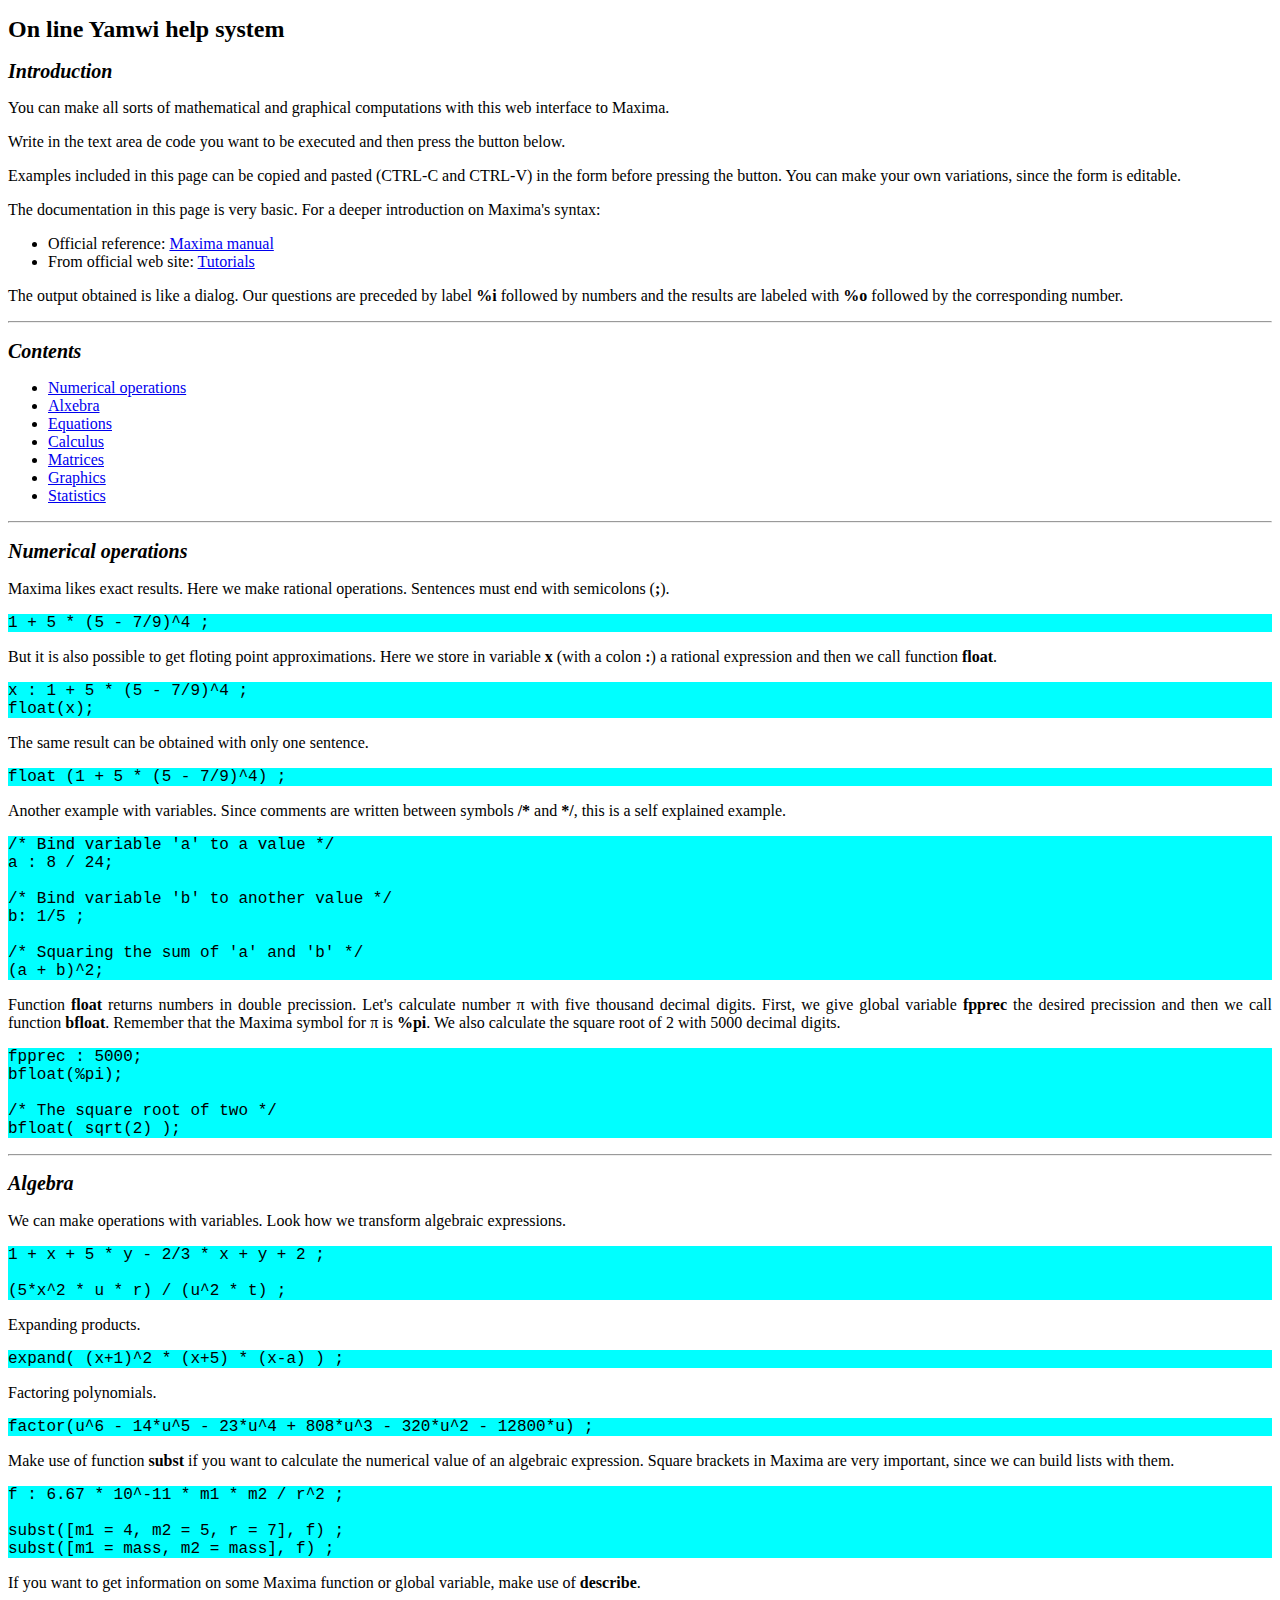
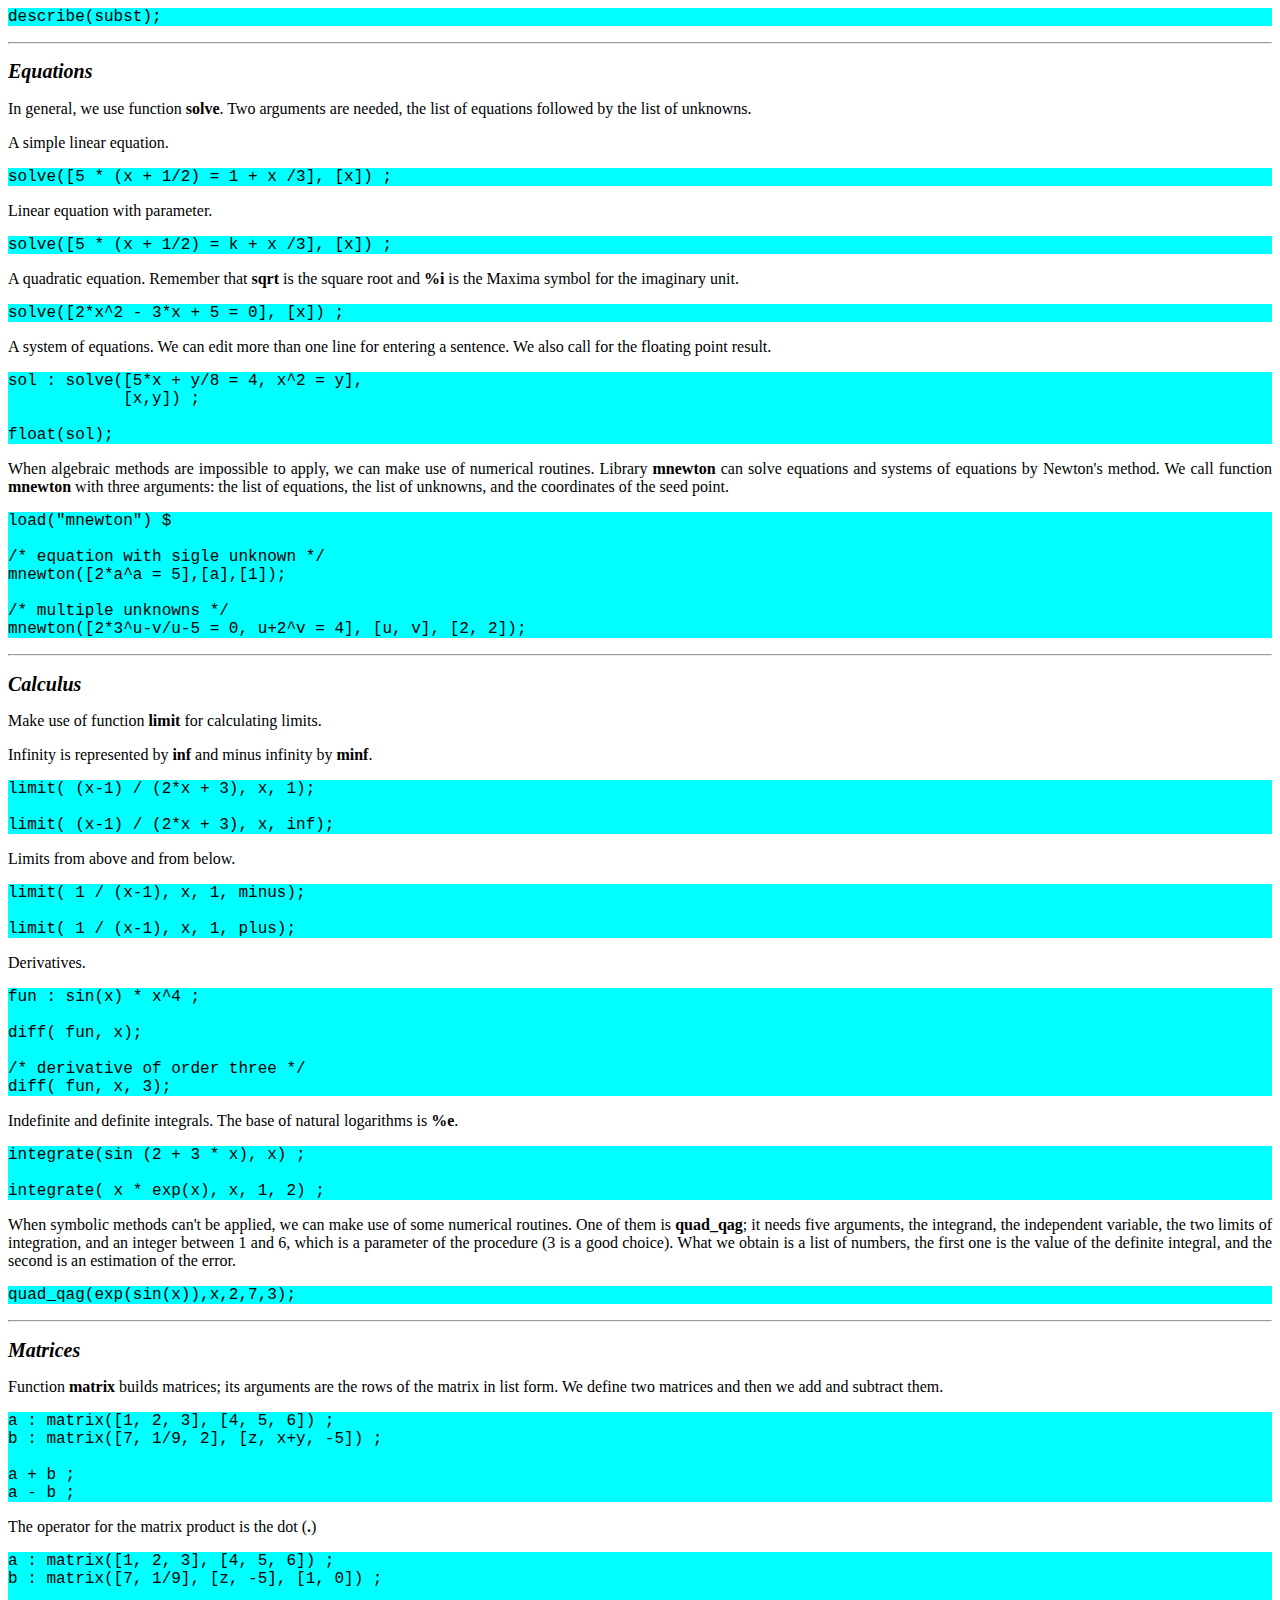
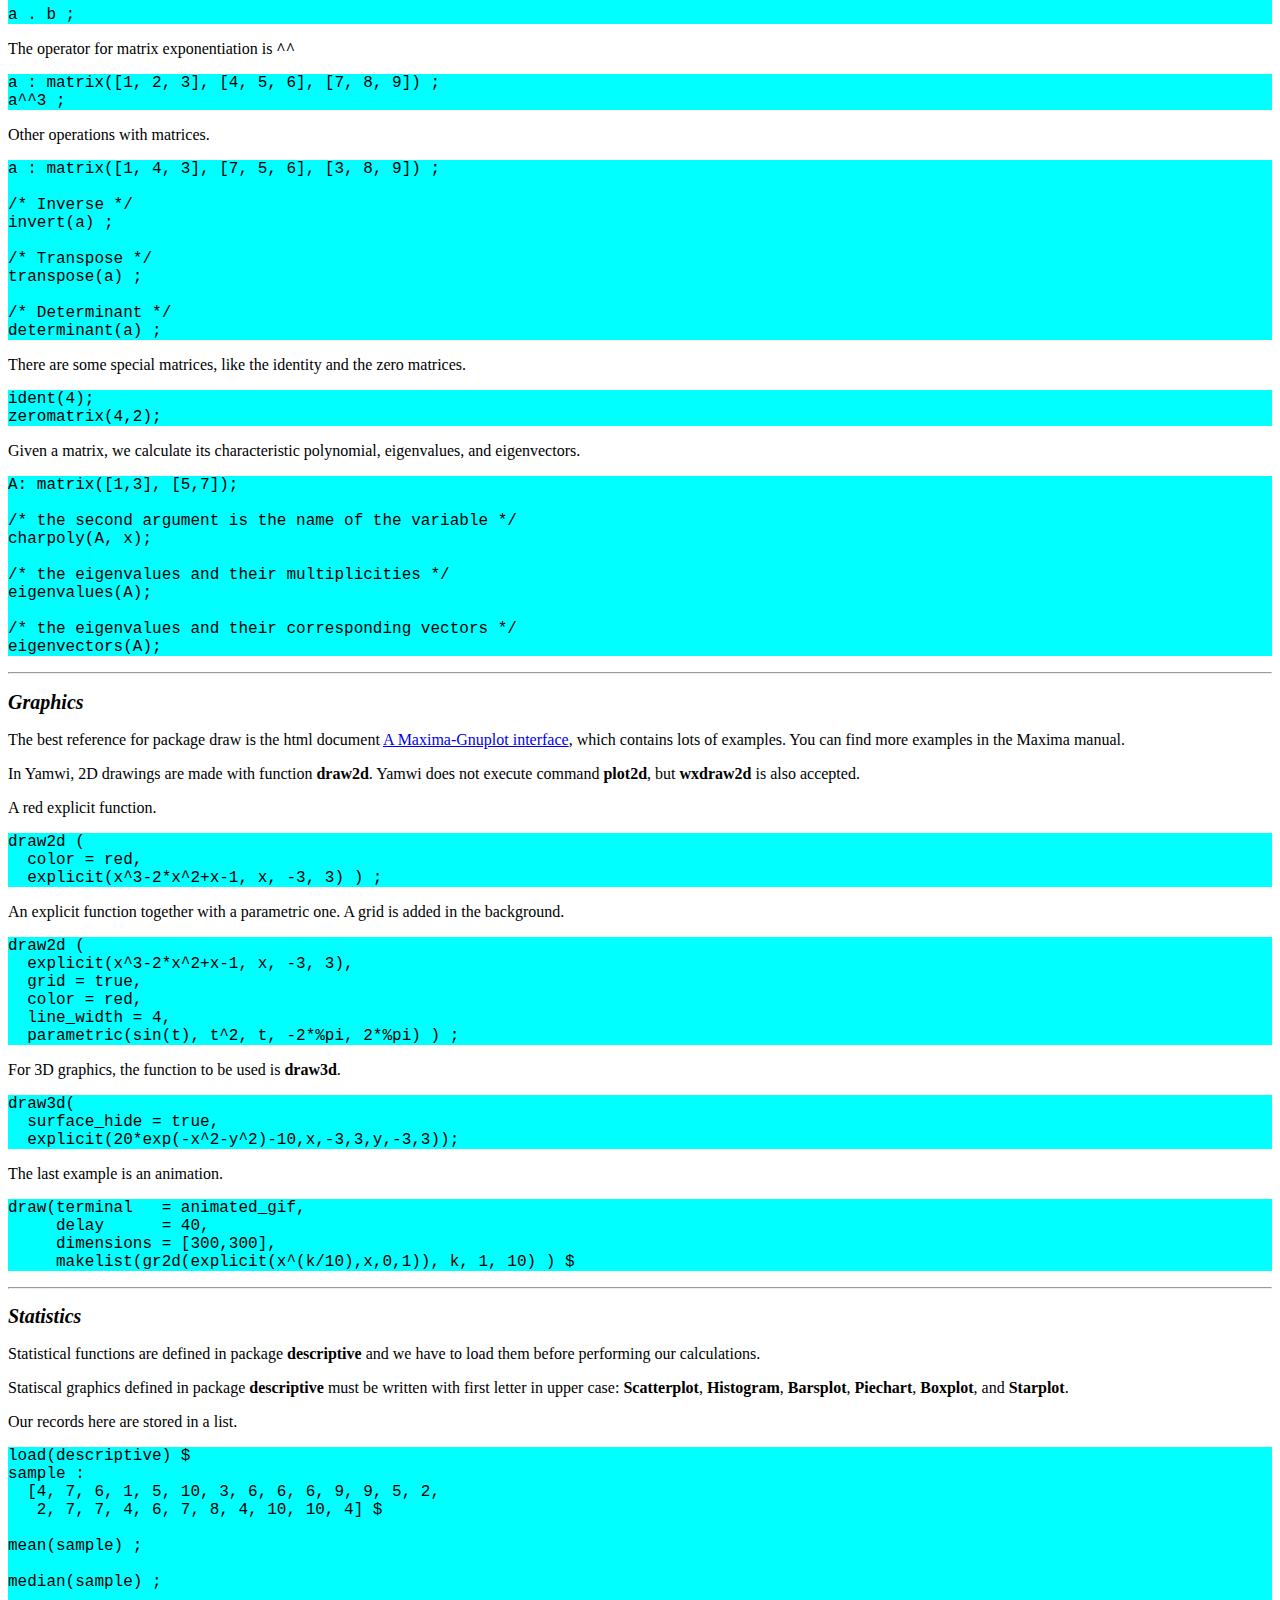
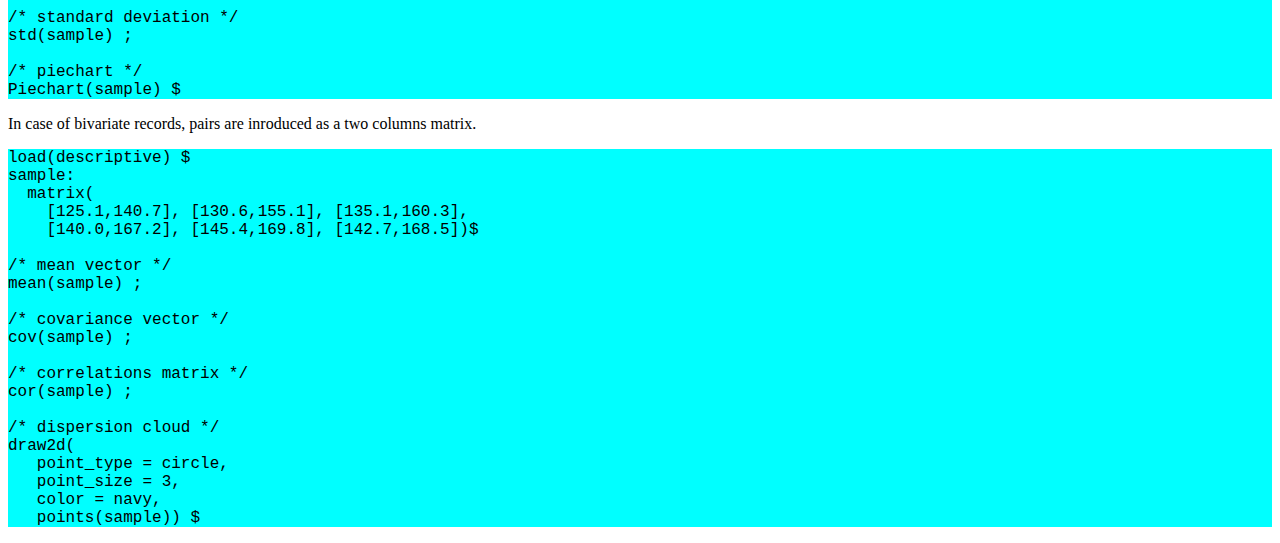
==== help/help_en.html @ b3f7bff8 "More work on help files" ====
<!doctype html>
<html>

<head>
  <meta charset="UTF-8">
  <meta name="viewport" content="width=device-width, initial-scale=1.0, user-scalable=yes">
  <link rel="stylesheet" media="all" href="help.css">
  <title>On line Yamwi help system</title>
</head>

<body>


<h1>On line Yamwi help system</h1>



<h2>Introduction</h2>

<p>
You can make all sorts of mathematical and graphical computations with this web interface to Maxima. 
</p>

<p>
Write in the text area de code you want to be executed and then press the button below.
</p>

<p>
Examples included in this page can be copied and pasted (CTRL-C and CTRL-V) in the form before pressing the button. You can make your own variations, since the form is editable.
</p>

<p>
The documentation in this page is very basic. For a deeper introduction on Maxima's syntax:
</p>
<ul>
<li>Official reference: <a href="http://maxima.sourceforge.net/docs/manual/maxima.html" target="_blank">Maxima manual</a></li>
<li>From official web site: <a href="http://maxima.sourceforge.net/documentation.html" target="_blank">Tutorials</a></li>
</ul>

<p>
The output obtained is like a dialog. Our questions are preceded by label <b>%i</b> followed by numbers and the results are labeled with <b>%o</b> followed by the corresponding number.
</p>













<hr>
<h2>Contents</h2>

<ul>
<li><a href="#operacions">Numerical operations</a></li>
<li><a href="#alxebra">Alxebra</a></li>
<li><a href="#ecuacions">Equations</a></li>
<li><a href="#calculo">Calculus</a></li>
<li><a href="#matrices">Matrices</a></li>
<li><a href="#graficos">Graphics</a></li>
<li><a href="#estatistica">Statistics</a></li>
</ul>












<hr>
<h2 id="operacions">Numerical operations</h2>

<p>
Maxima likes exact results. Here we make rational operations. Sentences must end with semicolons (<b>;</b>).
</p>

<pre>
1 + 5 * (5 - 7/9)^4 ;
</pre>

<p>
But it is also possible to get floting point approximations. Here we store in variable <b>x</b> (with a colon <b>:</b>) a rational expression and then we call function <b>float</b>.
</p>

<pre>
x : 1 + 5 * (5 - 7/9)^4 ;
float(x);
</pre>

<p>
The same result can be obtained with only one sentence.
</p>

<pre>
float (1 + 5 * (5 - 7/9)^4) ;
</pre>

<p>
Another example with variables. Since comments are written between symbols <b>/*</b> and <b>*/</b>, this is a self explained example.
</p>

<pre>
/* Bind variable 'a' to a value */
a : 8 / 24;

/* Bind variable 'b' to another value */
b: 1/5 ;

/* Squaring the sum of 'a' and 'b' */
(a + b)^2;
</pre>

<p>
Function <b>float</b> returns numbers in double precission. Let's calculate number &pi; with five thousand decimal digits. First, we give global variable 
<b>fpprec</b> the desired precission and then we call function <b>bfloat</b>. Remember that the Maxima symbol for &pi; is <b>%pi</b>. We also calculate the square root of 2 with 5000 decimal digits.
</p>

<pre>
fpprec : 5000;
bfloat(%pi);

/* The square root of two */
bfloat( sqrt(2) );
</pre>













<hr>
<h2 id="alxebra">Algebra</h2>

<p>
We can make operations with variables. Look how we transform algebraic expressions.
</p>

<pre>
1 + x + 5 * y - 2/3 * x + y + 2 ;

(5*x^2 * u * r) / (u^2 * t) ;
</pre>

<p>
Expanding products.
</p>

<pre>
expand( (x+1)^2 * (x+5) * (x-a) ) ;
</pre>


<p>
Factoring polynomials.
</p>

<pre>
factor(u^6 - 14*u^5 - 23*u^4 + 808*u^3 - 320*u^2 - 12800*u) ;
</pre>

<p>
Make use of function <b>subst</b> if you want to calculate the numerical value of an algebraic expression. Square brackets in Maxima are very important, since we can build lists with them.
</p>

<pre>
f : 6.67 * 10^-11 * m1 * m2 / r^2 ;

subst([m1 = 4, m2 = 5, r = 7], f) ;
subst([m1 = mass, m2 = mass], f) ;
</pre>

<p>
If you want to get information on some Maxima function or global variable, make use of <b>describe</b>.
</p>

<pre>
describe(subst);
</pre>








<hr>
<h2 id="ecuacions">Equations</h2>

<p>
In general, we use function <b>solve</b>. Two arguments are needed, the list of equations followed by the list of unknowns.
</p>



<p>
A simple linear equation.
</p>

<pre>
solve([5 * (x + 1/2) = 1 + x /3], [x]) ;
</pre>

<p>
Linear equation with parameter.
</p>

<pre>
solve([5 * (x + 1/2) = k + x /3], [x]) ;
</pre>

<p>
A quadratic equation. Remember that <b>sqrt</b> is the square root and <b>%i</b> is the Maxima symbol for the imaginary unit.
</p>

<pre>
solve([2*x^2 - 3*x + 5 = 0], [x]) ;
</pre>

<p>
A system of equations. We can edit more than one line for entering a sentence. We also call for the floating point result.
</p>

<pre>
sol : solve([5*x + y/8 = 4, x^2 = y],
            [x,y]) ;

float(sol);
</pre>

<p>When algebraic methods are impossible to apply, we can make use of numerical routines. Library <b>mnewton</b> can solve equations and systems of equations by Newton's method. We call function <b>mnewton</b> with three arguments: the list of equations, the list of unknowns, and the coordinates of the seed point.</p>

<pre>
load("mnewton") $

/* equation with sigle unknown */
mnewton([2*a^a = 5],[a],[1]);

/* multiple unknowns */
mnewton([2*3^u-v/u-5 = 0, u+2^v = 4], [u, v], [2, 2]);
</pre>










<hr>
<h2 id="calculo">Calculus</h2>

<p>
Make use of function <b>limit</b> for calculating limits.
</p>

<p>
Infinity is represented by <b>inf</b> and minus infinity by <b>minf</b>.
</p>

<pre>
limit( (x-1) / (2*x + 3), x, 1);

limit( (x-1) / (2*x + 3), x, inf);
</pre>

<p>
Limits from above and from below.
</p>

<pre>
limit( 1 / (x-1), x, 1, minus);

limit( 1 / (x-1), x, 1, plus);
</pre>

<p>
Derivatives.
</p>

<pre>
fun : sin(x) * x^4 ;

diff( fun, x);

/* derivative of order three */
diff( fun, x, 3);
</pre>

<p>
Indefinite and definite integrals. The base of natural logarithms is <b>%e</b>.
</p>

<pre>
integrate(sin (2 + 3 * x), x) ;

integrate( x * exp(x), x, 1, 2) ;
</pre>

<p>When symbolic methods can't be applied, we can make use of some numerical routines. One of them is <b>quad_qag</b>; it needs five arguments, the integrand, the independent variable, the two limits of integration, and an integer between 1 and 6, which is a parameter of the procedure (3 is a good choice). What we obtain is a list of numbers, the first one is the value of the definite integral, and the second is an estimation of the error.</p>

<pre>
quad_qag(exp(sin(x)),x,2,7,3);
</pre>








<hr>
<h2 id="matrices">Matrices</h2>

<p>
Function <b>matrix</b> builds matrices; its arguments are the rows of the matrix in list form. We define two matrices and then we add and subtract them.
</p>

<pre>
a : matrix([1, 2, 3], [4, 5, 6]) ;
b : matrix([7, 1/9, 2], [z, x+y, -5]) ;

a + b ;
a - b ;
</pre>

<p>
The operator for the matrix product is the dot (<b>.</b>)
</p>

<pre>
a : matrix([1, 2, 3], [4, 5, 6]) ;
b : matrix([7, 1/9], [z, -5], [1, 0]) ;

a . b ;
</pre>

<p>
The operator for matrix exponentiation is <b>^^</b>
</p>

<pre>
a : matrix([1, 2, 3], [4, 5, 6], [7, 8, 9]) ;
a^^3 ;
</pre>

<p>
Other operations with matrices.
</p>

<pre>
a : matrix([1, 4, 3], [7, 5, 6], [3, 8, 9]) ;

/* Inverse */
invert(a) ;

/* Transpose */
transpose(a) ;

/* Determinant */
determinant(a) ;
</pre>

<p>There are some special matrices, like the identity and the zero matrices.</p>

<pre>
ident(4);
zeromatrix(4,2);
</pre>

<p>Given a matrix, we calculate its characteristic polynomial, eigenvalues, and eigenvectors.</p>

<pre>
A: matrix([1,3], [5,7]);

/* the second argument is the name of the variable */
charpoly(A, x);

/* the eigenvalues and their multiplicities */
eigenvalues(A);

/* the eigenvalues and their corresponding vectors */
eigenvectors(A);
</pre>










<hr>
<h2 id="graficos">Graphics</h2>

<p>
The best reference for package draw is the html document <a href="http://riotorto.users.sf.net/gpdraw">A Maxima-Gnuplot interface</a>, which contains lots of examples. You can find more examples in the Maxima manual.
</p>

<p>
In Yamwi, 2D drawings are made with function <b>draw2d</b>. Yamwi does not execute command <b>plot2d</b>, but <b>wxdraw2d</b> is also accepted.
</p>

<p>
A red explicit function.
</p>

<pre>
draw2d (
  color = red,
  explicit(x^3-2*x^2+x-1, x, -3, 3) ) ;
</pre>

<p>
An explicit function together with a parametric one. A grid is added in the background.
</p>

<pre>
draw2d (
  explicit(x^3-2*x^2+x-1, x, -3, 3),
  grid = true,
  color = red,
  line_width = 4,
  parametric(sin(t), t^2, t, -2*%pi, 2*%pi) ) ;
</pre>

<p>
For 3D graphics, the function to be used is <b>draw3d</b>.
</p>

<pre>
draw3d(
  surface_hide = true,
  explicit(20*exp(-x^2-y^2)-10,x,-3,3,y,-3,3));
</pre>

<p>
The last example is an animation.
</p>

<pre>
draw(terminal   = animated_gif,
     delay      = 40,
     dimensions = [300,300],
     makelist(gr2d(explicit(x^(k/10),x,0,1)), k, 1, 10) ) $
</pre>













<hr>
<h2 id="estatistica">Statistics</h2>

<p>
Statistical functions are defined in package <b>descriptive</b> and we have to load them before performing our calculations.
</p>

<p>
Statiscal graphics defined in package <b>descriptive</b> must be written with first letter in upper case: <b>Scatterplot</b>, <b>Histogram</b>, <b>Barsplot</b>, <b>Piechart</b>, <b>Boxplot</b>, and <b>Starplot</b>.
</p>

<p>
Our records here are stored in a list.
</p>

<pre>
load(descriptive) $
sample :
  [4, 7, 6, 1, 5, 10, 3, 6, 6, 6, 9, 9, 5, 2,
   2, 7, 7, 4, 6, 7, 8, 4, 10, 10, 4] $

mean(sample) ;

median(sample) ;

/* standard deviation */
std(sample) ;

/* piechart */
Piechart(sample) $
</pre>

<p>
In case of bivariate records, pairs are inroduced as a two columns matrix.
</p>

<pre>
load(descriptive) $
sample:
  matrix(
    [125.1,140.7], [130.6,155.1], [135.1,160.3],
    [140.0,167.2], [145.4,169.8], [142.7,168.5])$

/* mean vector */
mean(sample) ;

/* covariance vector */
cov(sample) ;

/* correlations matrix */
cor(sample) ;

/* dispersion cloud */
draw2d(
   point_type = circle,
   point_size = 3,
   color = navy,
   points(sample)) $
</pre>










</body>
</html>
---- help/help.css ----
h1{
  font-size:      150%;
  font-weight:    bold;}
h2{
  font-size:      125%;
  font-style:     italic;
  font-weight:    bold;}
p{
  margin-left:    auto;
  margin-right:   auto;
  font-size:      100%;
  text-align:     justify;
  color:          #000000; }
pre{
  font-family:      Courier, monospace;
  background-color: cyan;}
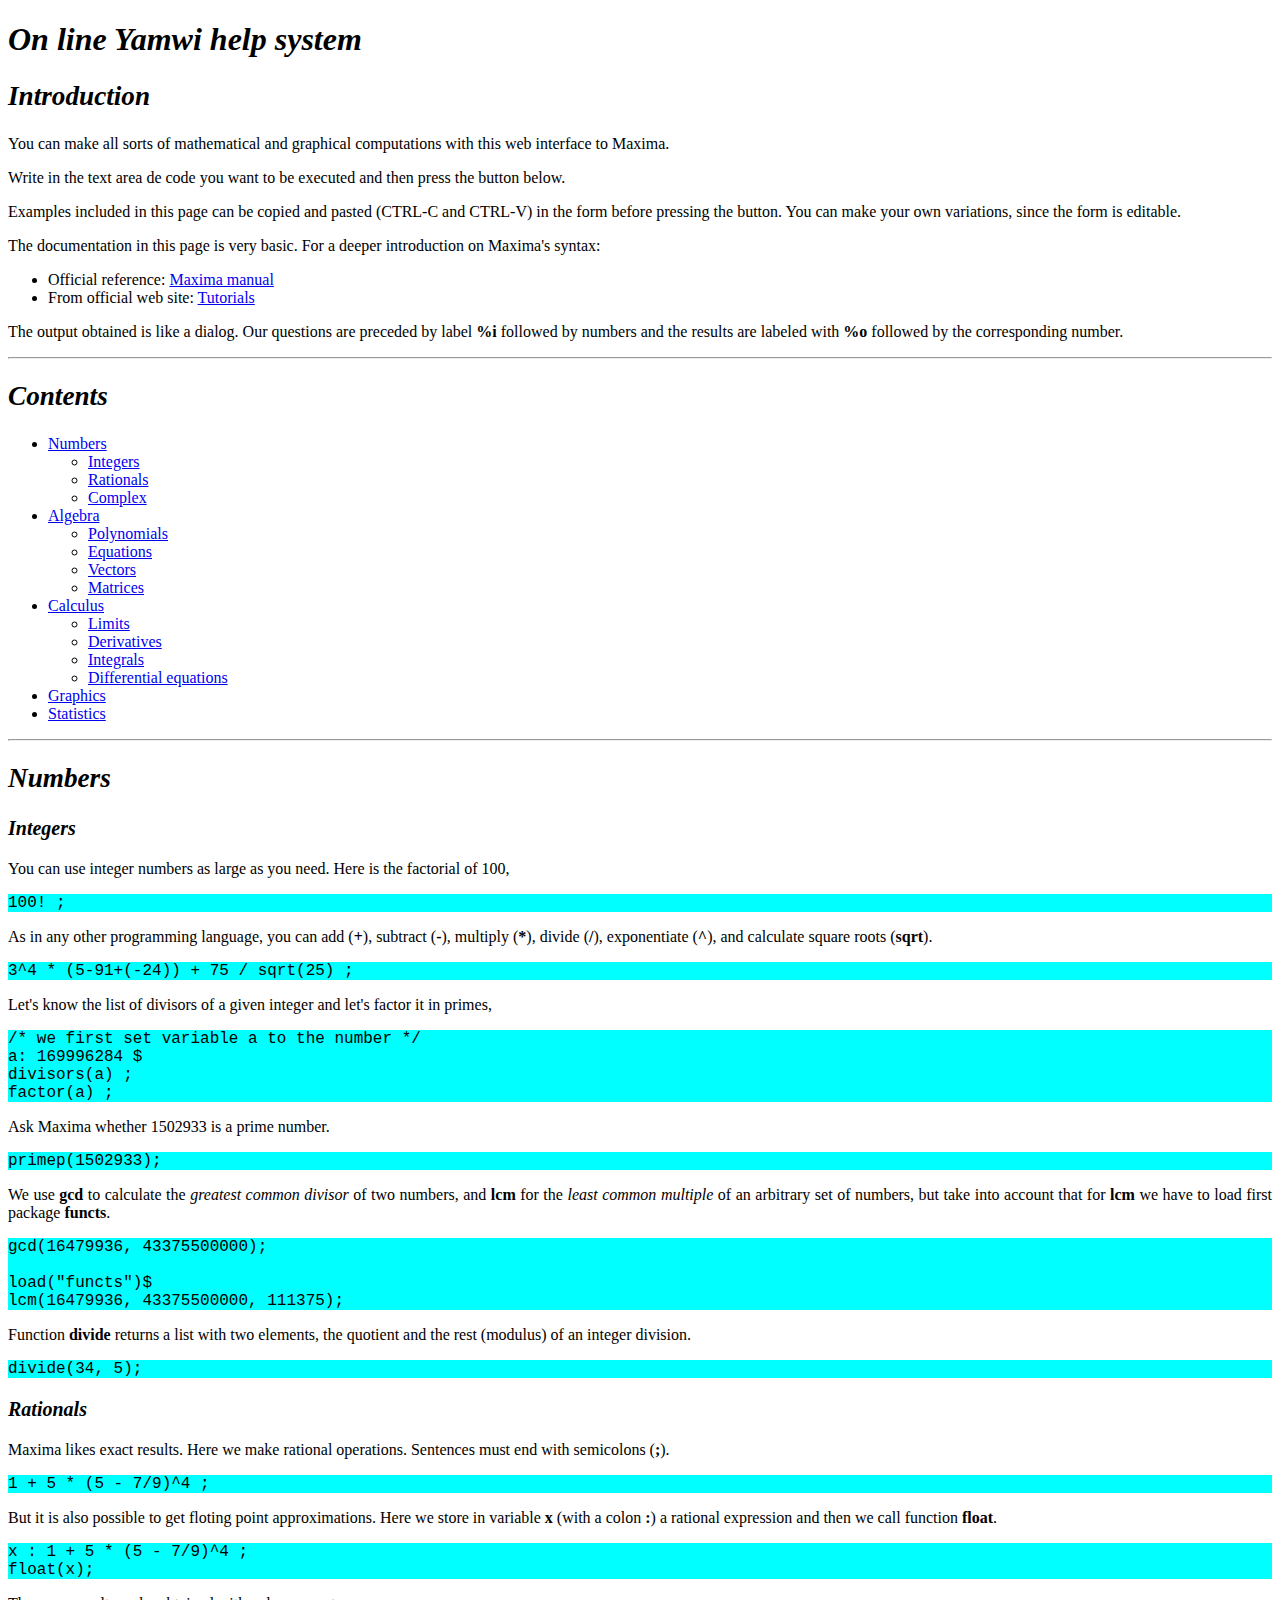
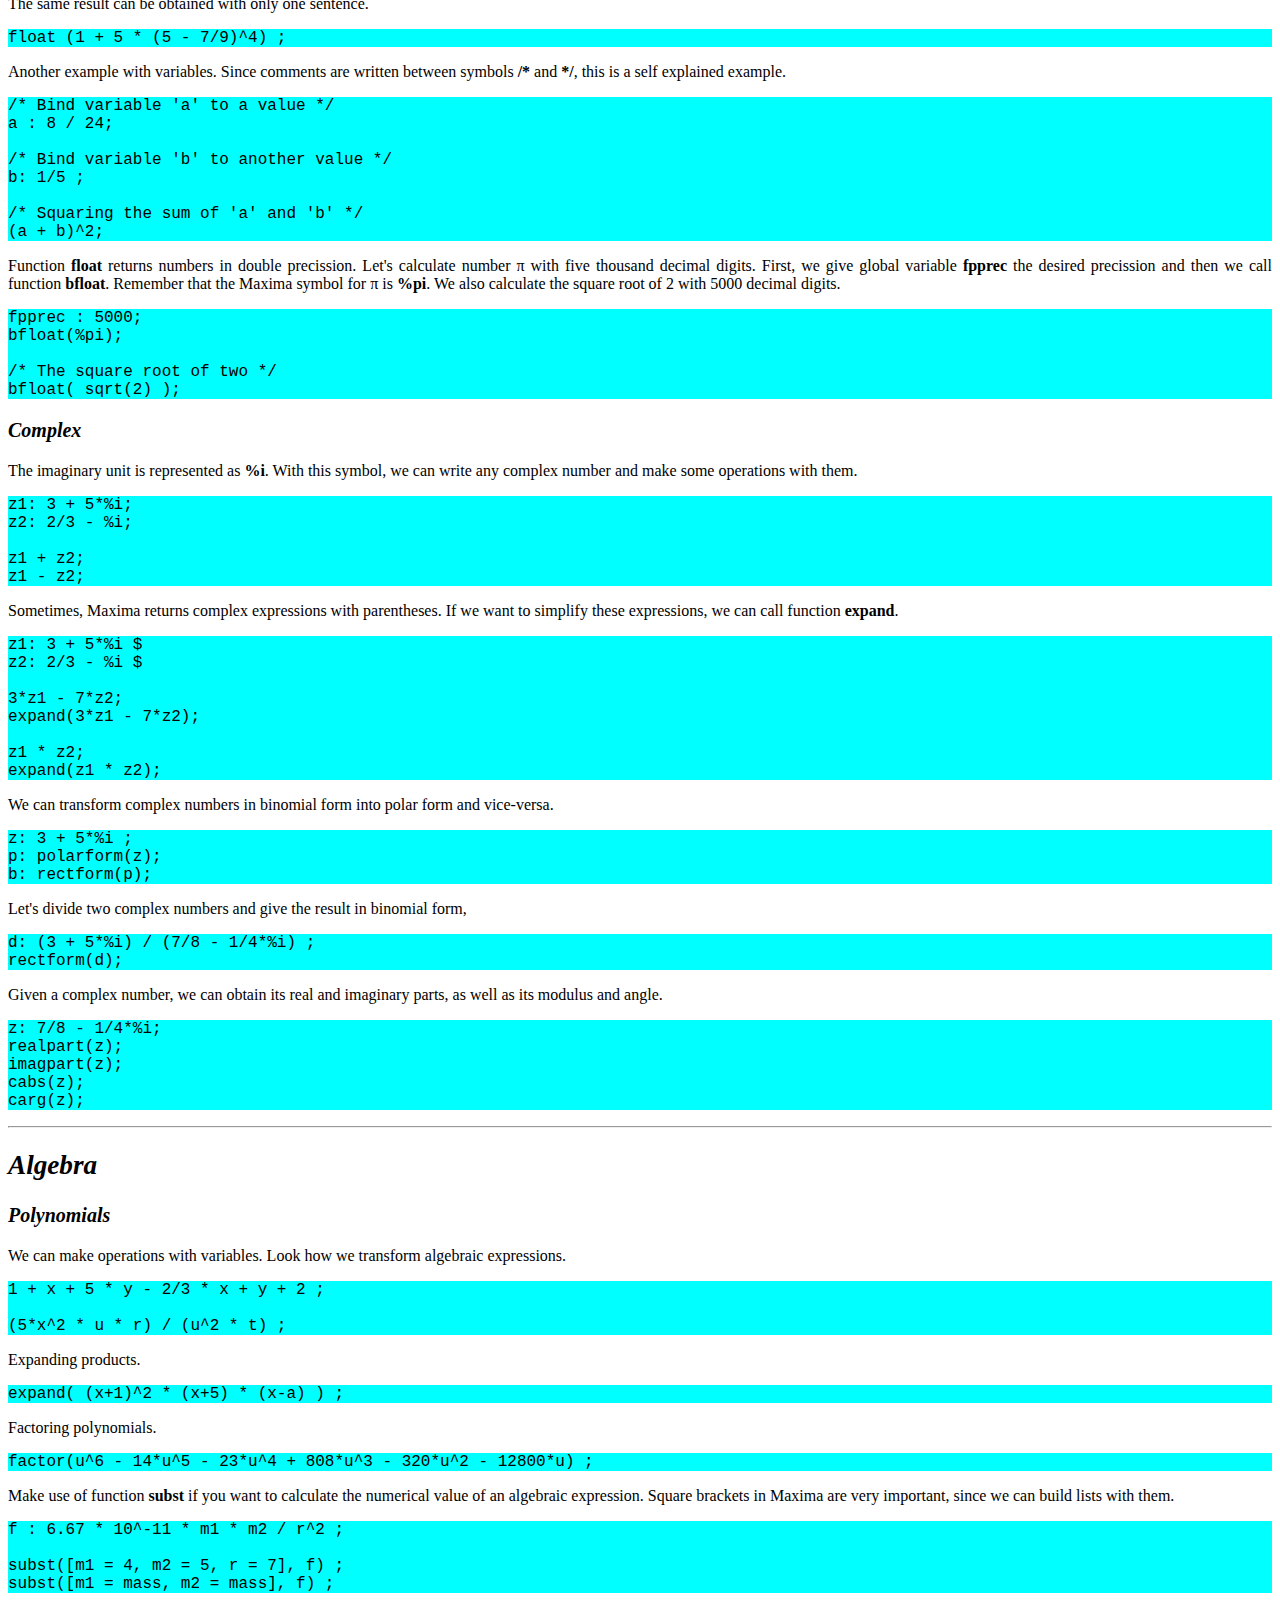
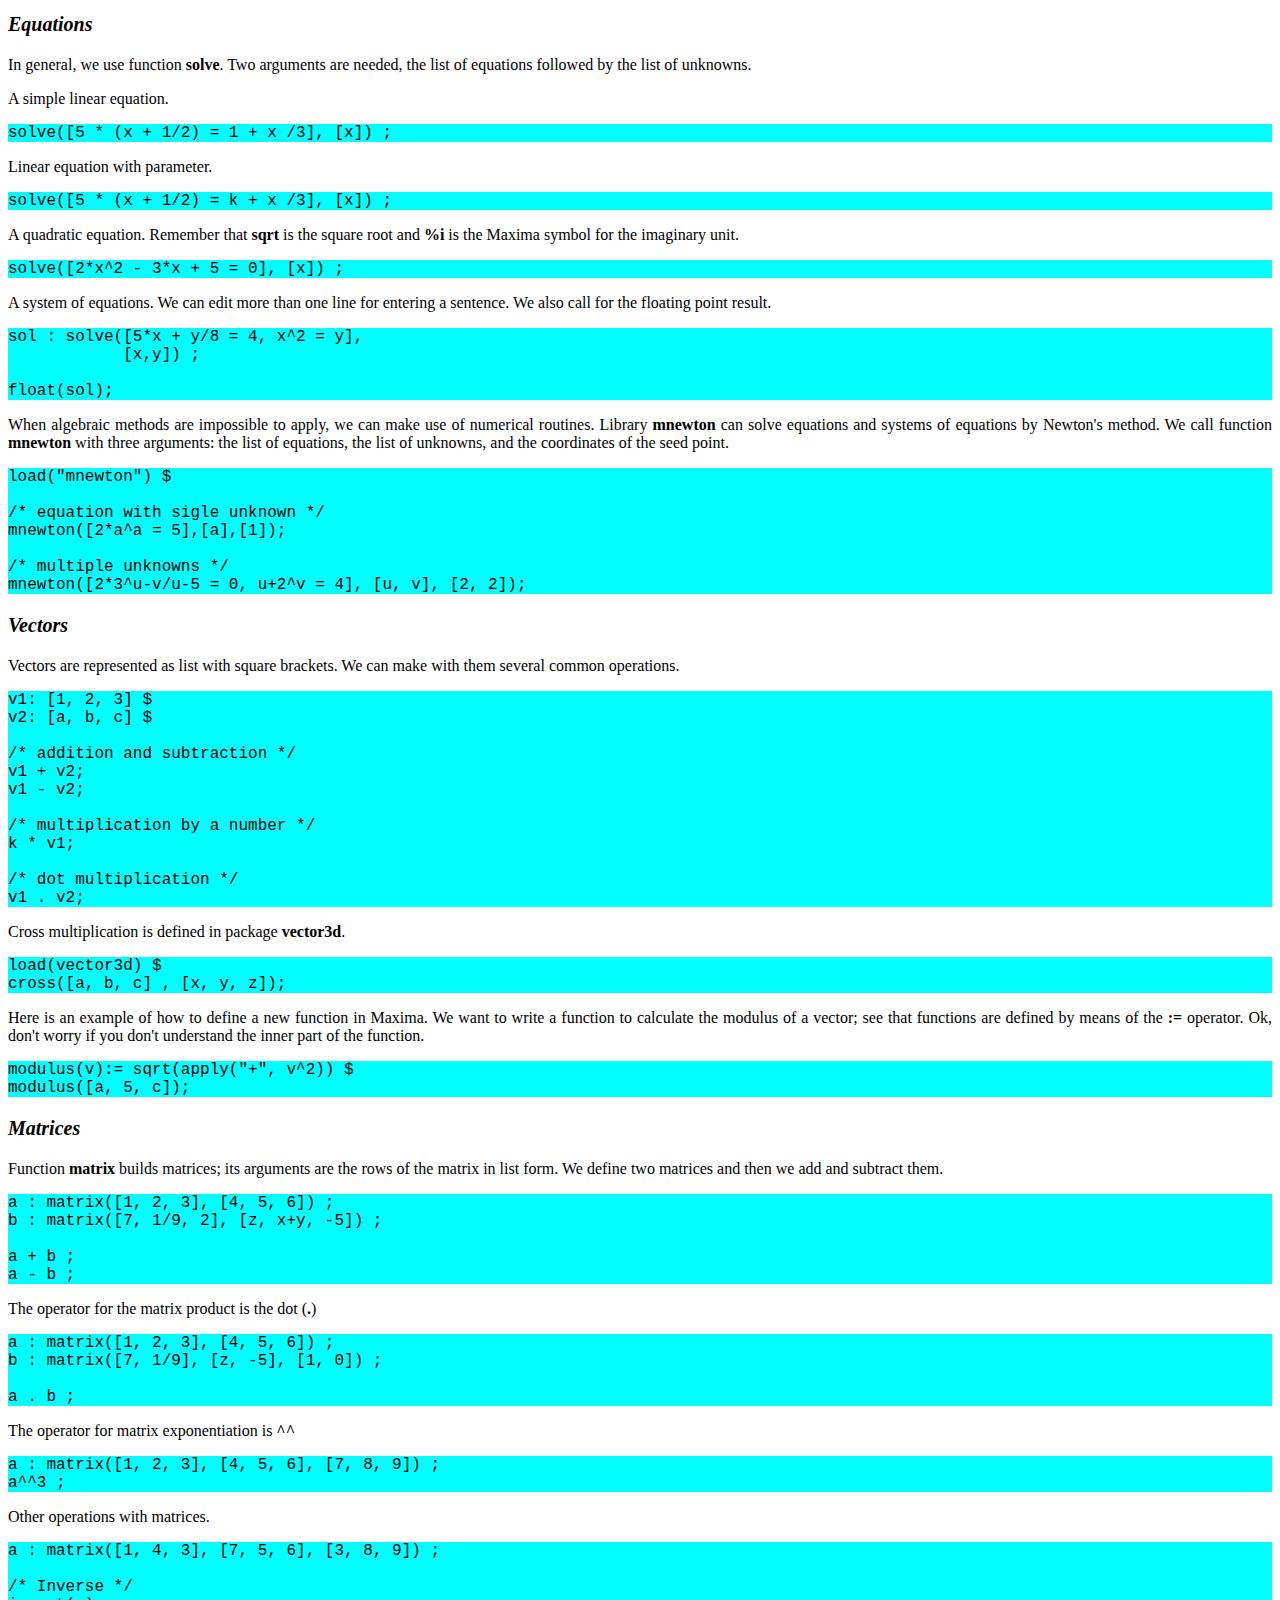
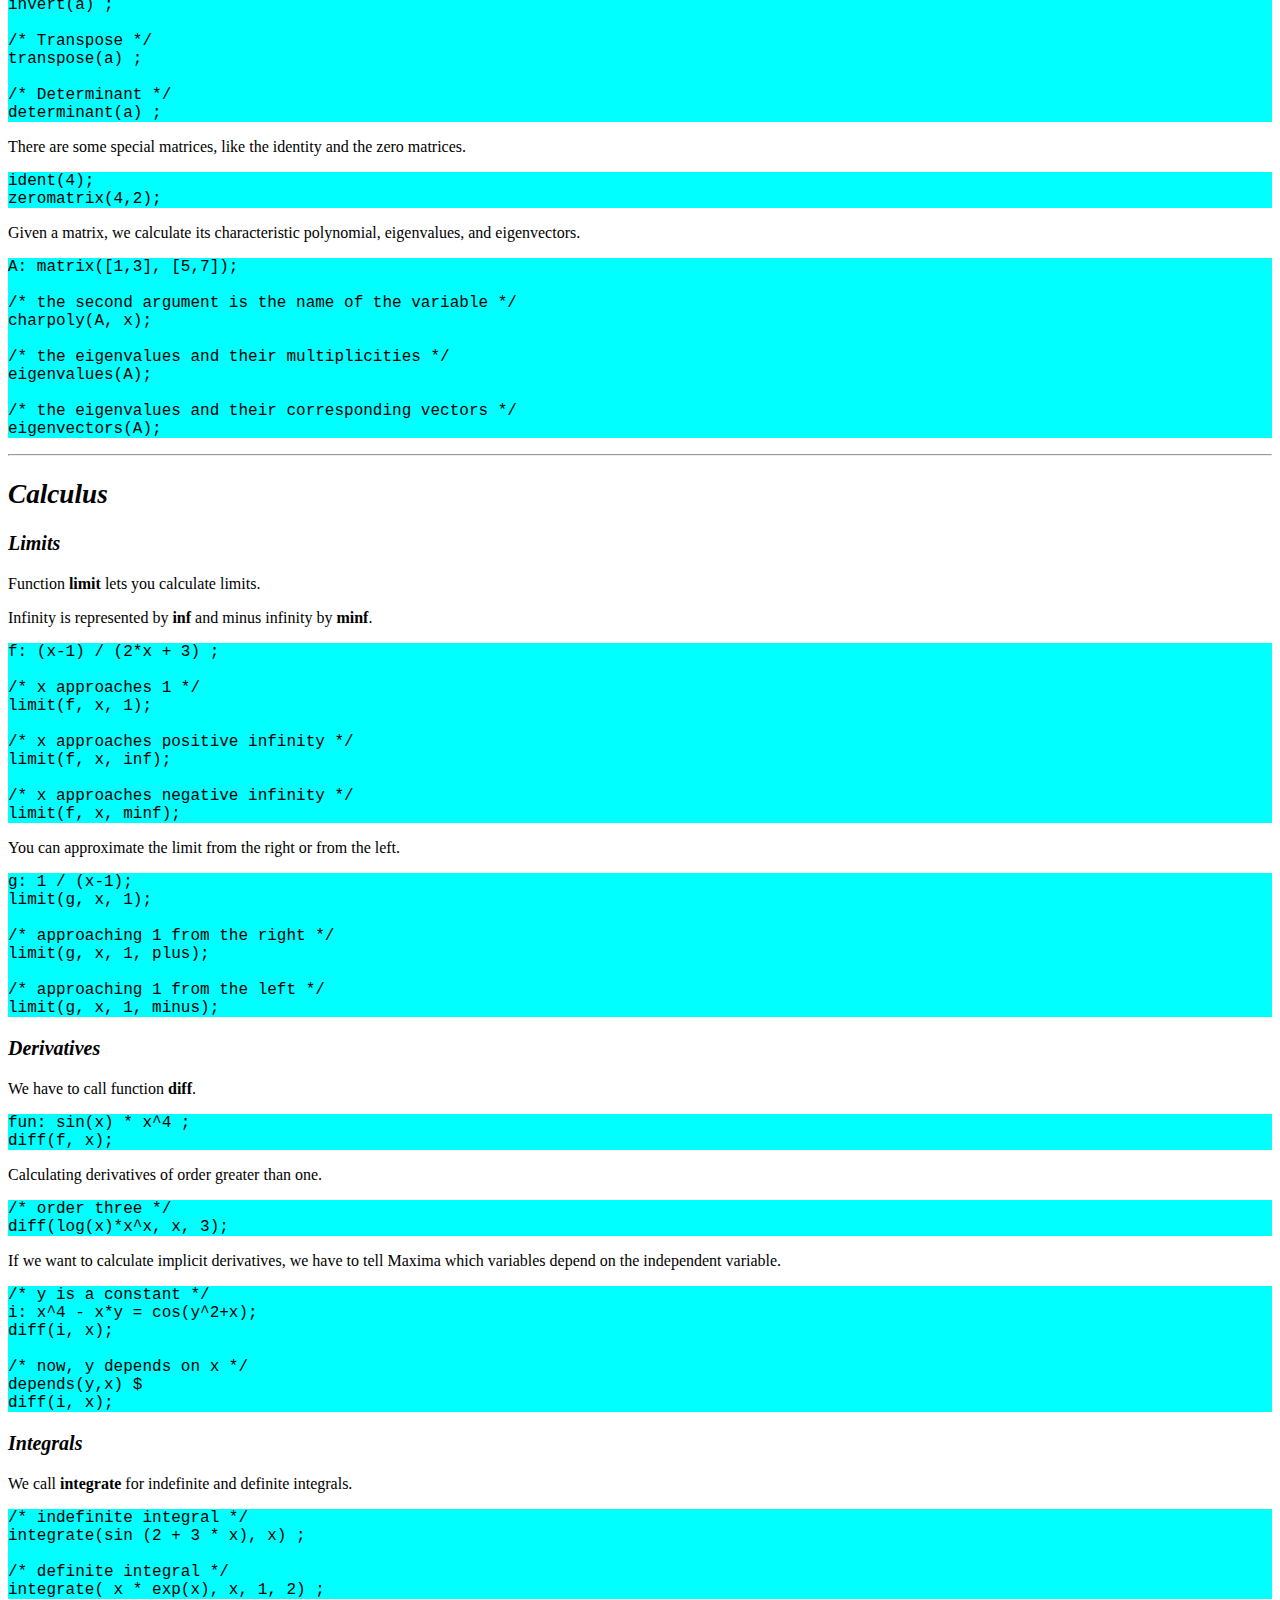
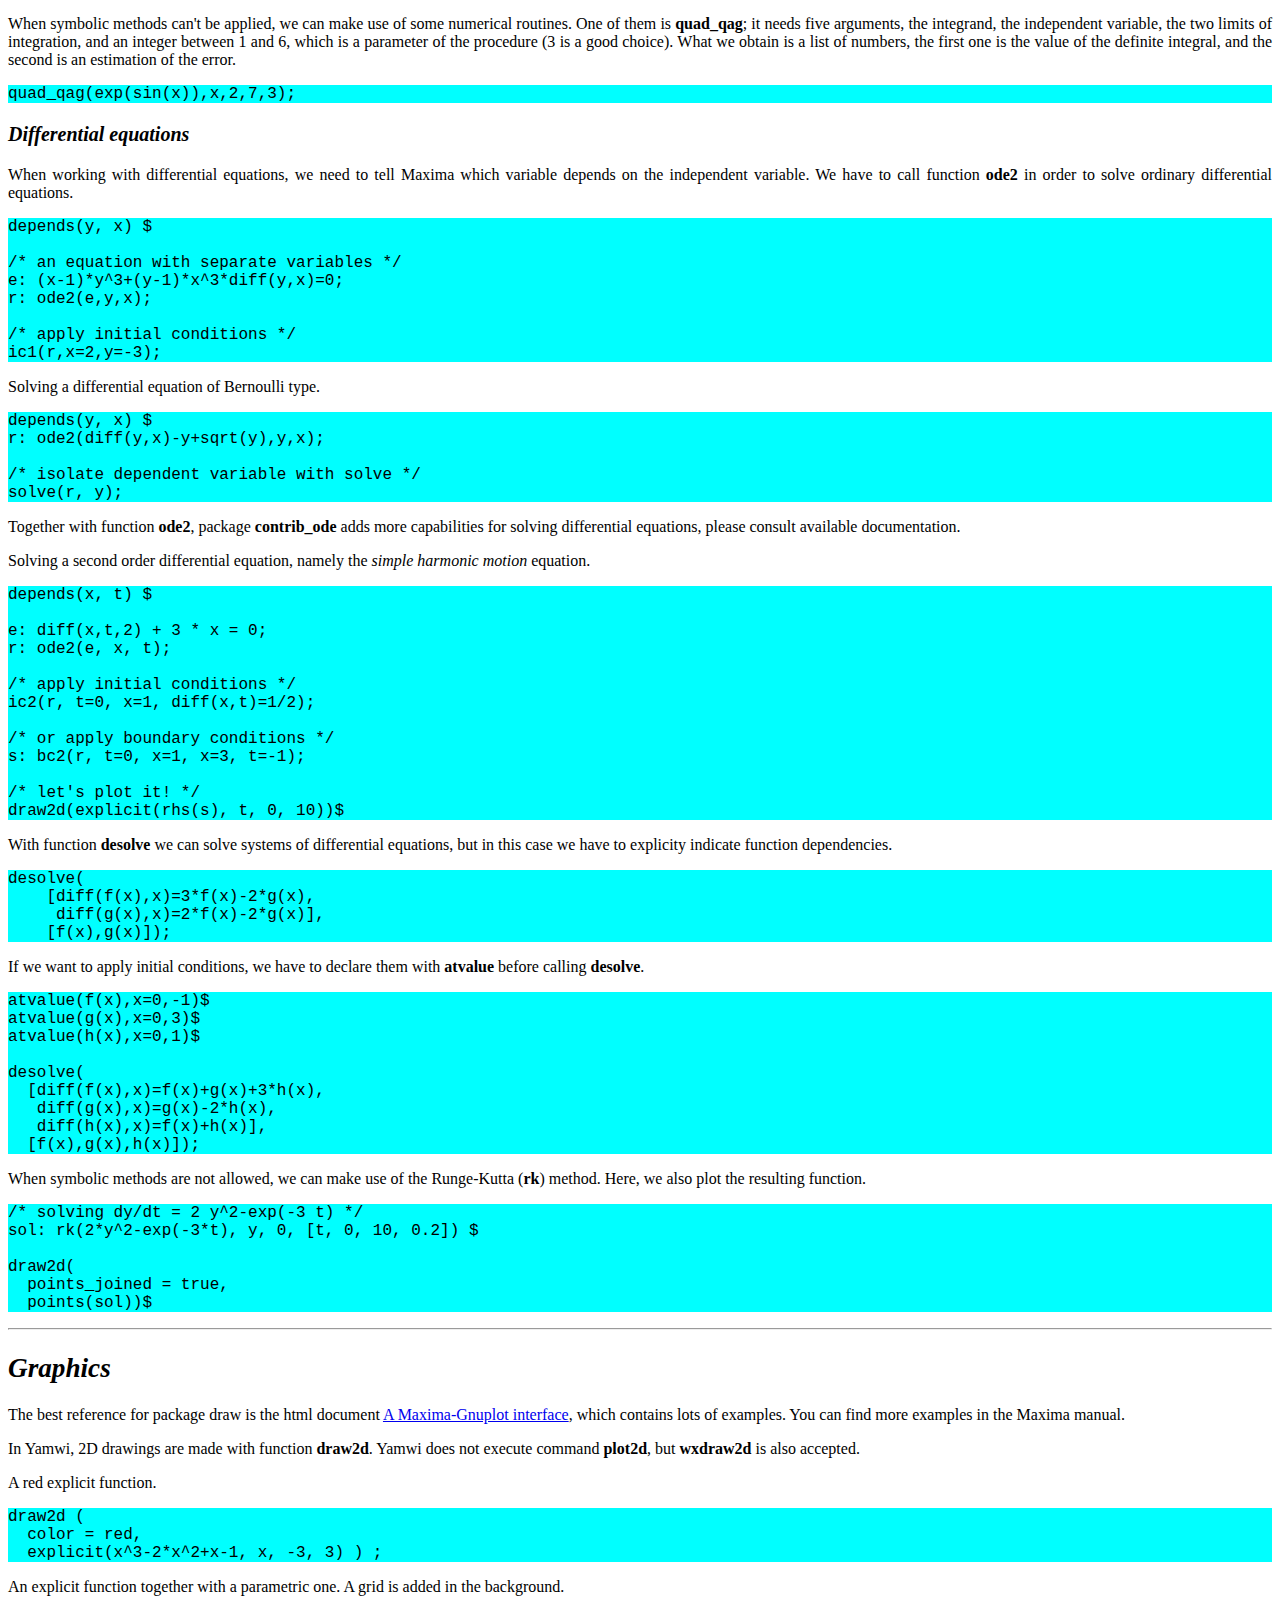
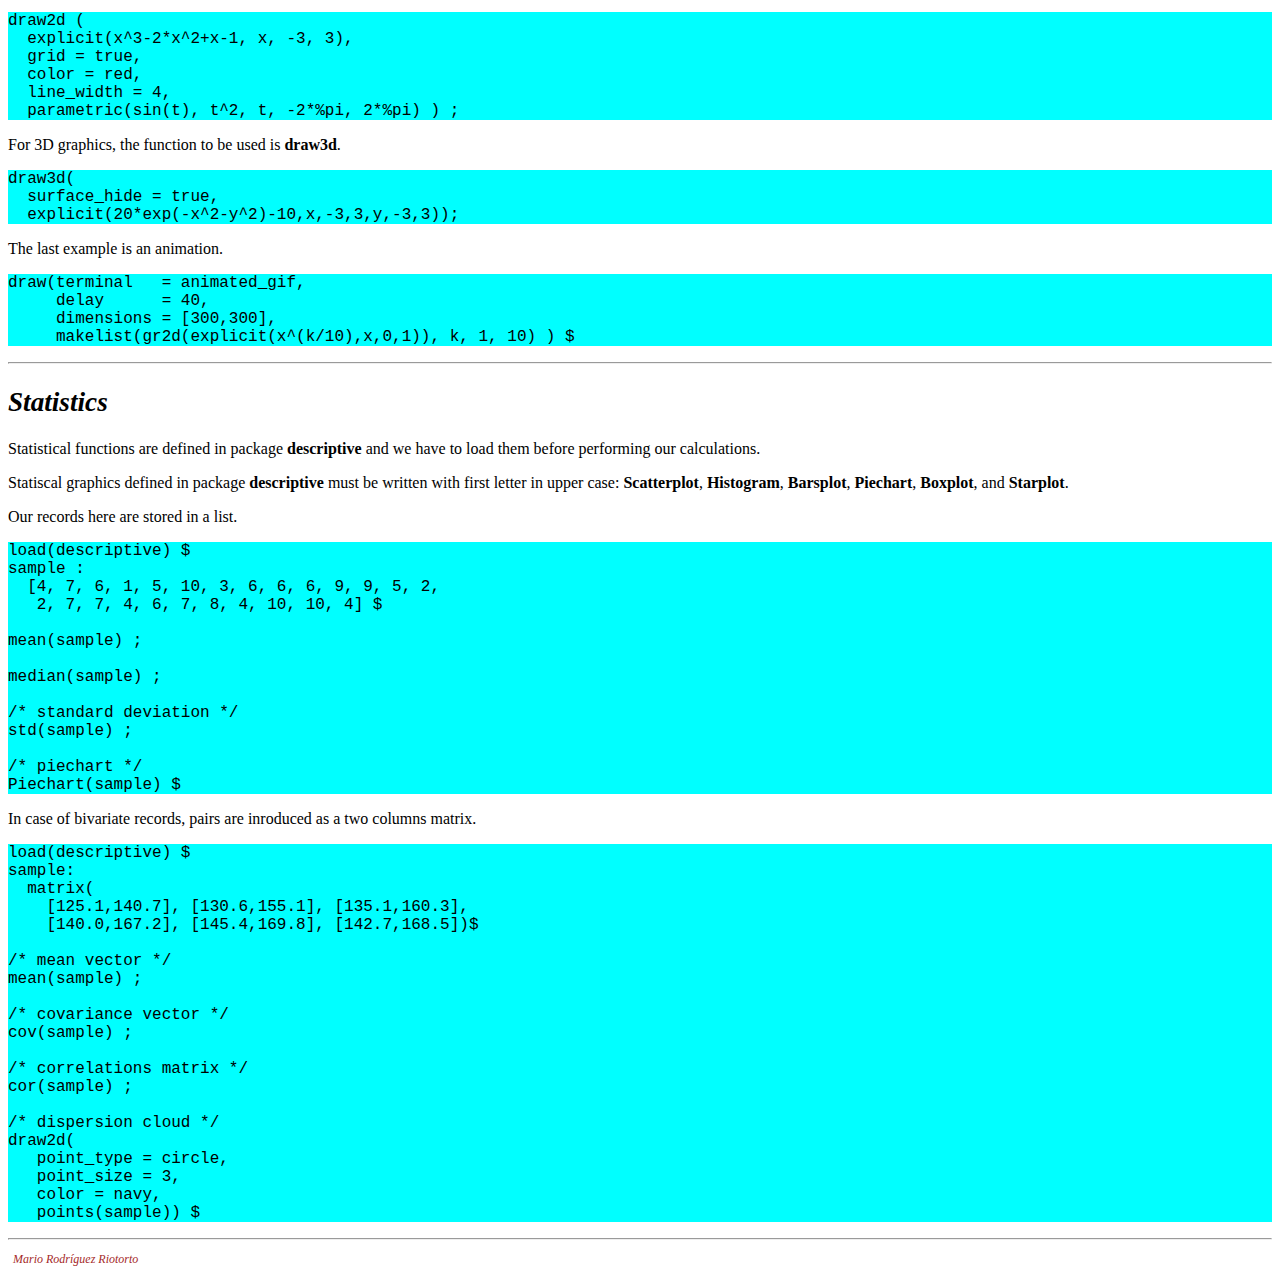
==== commit 8a3e17e8: "More work on help files" ====
--- a/help/help_en.html
+++ b/help/help_en.html
@@ -57,11 +57,29 @@
 <h2>Contents</h2>
 
 <ul>
-<li><a href="#operacions">Numerical operations</a></li>
-<li><a href="#alxebra">Alxebra</a></li>
-<li><a href="#ecuacions">Equations</a></li>
-<li><a href="#calculo">Calculus</a></li>
-<li><a href="#matrices">Matrices</a></li>
+<li><a href="#numeros">Numbers</a>
+  <ul>
+  <li><a href="#enteiros">Integers</a></li>
+  <li><a href="#racionais">Rationals</a></li>
+  <li><a href="#complexos">Complex</a></li>
+  </ul>
+</li>
+<li><a href="#alxebra">Algebra</a>
+  <ul>
+  <li><a href="#polinomios">Polynomials</a></li>
+  <li><a href="#ecuacions">Equations</a></li>
+  <li><a href="#vectores">Vectors</a></li>
+  <li><a href="#matrices">Matrices</a></li>
+  </ul>
+</li>
+<li><a href="#calculo">Calculus</a>
+  <ul>
+  <li><a href="#limites">Limits</a></li>
+  <li><a href="#derivadas">Derivatives</a></li>
+  <li><a href="#integrais">Integrals</a></li>
+  <li><a href="#ecdiferenciais">Differential equations</a></li>
+  </ul>
+</li>
 <li><a href="#graficos">Graphics</a></li>
 <li><a href="#estatistica">Statistics</a></li>
 </ul>
@@ -78,7 +96,61 @@
 
 
 <hr>
-<h2 id="operacions">Numerical operations</h2>
+<h2 id="numeros">Numbers</h2>
+
+<h3 id="enteiros">Integers</h3>
+
+<p>You can use integer numbers as large as you need. Here is the factorial of 100,</p>
+
+<pre>
+100! ;
+</pre>
+
+<p>As in any other programming language, you can add (<b>+</b>), subtract (<b>-</b>), multiply (<b>*</b>), divide (<b>/</b>), exponentiate (<b>^</b>), and calculate square roots (<b>sqrt</b>).</p>
+
+<pre>
+3^4 * (5-91+(-24)) + 75 / sqrt(25) ;
+</pre>
+
+<p>Let's know the list of divisors of a given integer and let's factor it in primes,</p>
+
+<pre>
+/* we first set variable a to the number */
+a: 169996284 $
+divisors(a) ;
+factor(a) ;
+</pre>
+
+<p>Ask Maxima whether 1502933 is a prime number.</p>
+
+<pre>
+primep(1502933);
+</pre>
+
+<p>We use <b>gcd</b> to calculate the <i>greatest common divisor</i> of two numbers, and <b>lcm</b> for the <i>least common multiple</i> of an arbitrary set of numbers, but take into account that for <b>lcm</b> we have to load first package <b>functs</b>.</p>
+
+<pre>
+gcd(16479936, 43375500000); 
+
+load("functs")$
+lcm(16479936, 43375500000, 111375);
+</pre>
+
+<p>Function <b>divide</b> returns a list with two elements, the quotient and the rest (modulus) of an integer division.</p>
+
+<pre>
+divide(34, 5);
+</pre>
+
+
+
+
+
+
+
+
+
+<h3 id="racionais">Rationals</h3>
 
 <p>
 Maxima likes exact results. Here we make rational operations. Sentences must end with semicolons (<b>;</b>).
@@ -143,11 +215,76 @@
 
 
 
+<h3 id="complexos">Complex</h3>
+
+<p>The imaginary unit is represented as <b>%i</b>. With this symbol, we can write any complex number and make some operations with them.</p>
+
+<pre>
+z1: 3 + 5*%i;
+z2: 2/3 - %i;
+
+z1 + z2;
+z1 - z2;
+</pre>
+
+<p>Sometimes, Maxima returns complex expressions with parentheses. If we want to simplify these expressions, we can call function <b>expand</b>.</p>
+
+<pre>
+z1: 3 + 5*%i $
+z2: 2/3 - %i $
+
+3*z1 - 7*z2;
+expand(3*z1 - 7*z2);
+
+z1 * z2;
+expand(z1 * z2);
+</pre>
+
+<p>We can transform complex numbers in binomial form into polar form and vice-versa.</p>
+
+<pre>
+z: 3 + 5*%i ;
+p: polarform(z);
+b: rectform(p);
+</pre>
+
+<p>Let's divide two complex numbers and give the result in binomial form,</p>
+
+<pre>
+d: (3 + 5*%i) / (7/8 - 1/4*%i) ;
+rectform(d);
+</pre>
+
+<p>Given a complex number, we can obtain its real and imaginary parts, as well as its modulus and angle.</p>
+
+<pre>
+z: 7/8 - 1/4*%i;
+realpart(z);
+imagpart(z);
+cabs(z);
+carg(z);
+</pre>
+
+
+
+
+
+
+
+
+
+
+
+
+
 
 
 <hr>
 <h2 id="alxebra">Algebra</h2>
 
+
+<h3 id="polinomios">Polynomials</h3>
+
 <p>
 We can make operations with variables. Look how we transform algebraic expressions.
 </p>
@@ -186,23 +323,10 @@
 subst([m1 = mass, m2 = mass], f) ;
 </pre>
 
-<p>
-If you want to get information on some Maxima function or global variable, make use of <b>describe</b>.
-</p>
-
-<pre>
-describe(subst);
-</pre>
-
-
-
-
-
-
-
-
-<hr>
-<h2 id="ecuacions">Equations</h2>
+
+
+
+<h3 id="ecuacions">Equations</h3>
 
 <p>
 In general, we use function <b>solve</b>. Two arguments are needed, the list of equations followed by the list of unknowns.
@@ -266,11 +390,142 @@
 
 
 
+
+<h3 id="vectores">Vectors</h3>
+
+<p>Vectors are represented as list with square brackets. We can make with them several common operations.</p>
+
+<pre>
+v1: [1, 2, 3] $
+v2: [a, b, c] $
+
+/* addition and subtraction */
+v1 + v2;
+v1 - v2;
+
+/* multiplication by a number */
+k * v1;
+
+/* dot multiplication */
+v1 . v2;
+</pre>
+
+<p>Cross multiplication is defined in package <b>vector3d</b>.</p>
+
+<pre>
+load(vector3d) $
+cross([a, b, c] , [x, y, z]);
+</pre>
+
+<p>Here is an example of how to define a new function in Maxima. We want to write a function to calculate the modulus of a vector; see that functions are defined by means of the <b>:=</b> operator. Ok, don't worry if you don't understand the inner part of the function.</p>
+
+<pre>
+modulus(v):= sqrt(apply("+", v^2)) $
+modulus([a, 5, c]);
+</pre>
+
+
+
+
+
+
+
+
+
+
+
+<h3 id="matrices">Matrices</h3>
+
+<p>
+Function <b>matrix</b> builds matrices; its arguments are the rows of the matrix in list form. We define two matrices and then we add and subtract them.
+</p>
+
+<pre>
+a : matrix([1, 2, 3], [4, 5, 6]) ;
+b : matrix([7, 1/9, 2], [z, x+y, -5]) ;
+
+a + b ;
+a - b ;
+</pre>
+
+<p>
+The operator for the matrix product is the dot (<b>.</b>)
+</p>
+
+<pre>
+a : matrix([1, 2, 3], [4, 5, 6]) ;
+b : matrix([7, 1/9], [z, -5], [1, 0]) ;
+
+a . b ;
+</pre>
+
+<p>
+The operator for matrix exponentiation is <b>^^</b>
+</p>
+
+<pre>
+a : matrix([1, 2, 3], [4, 5, 6], [7, 8, 9]) ;
+a^^3 ;
+</pre>
+
+<p>
+Other operations with matrices.
+</p>
+
+<pre>
+a : matrix([1, 4, 3], [7, 5, 6], [3, 8, 9]) ;
+
+/* Inverse */
+invert(a) ;
+
+/* Transpose */
+transpose(a) ;
+
+/* Determinant */
+determinant(a) ;
+</pre>
+
+<p>There are some special matrices, like the identity and the zero matrices.</p>
+
+<pre>
+ident(4);
+zeromatrix(4,2);
+</pre>
+
+<p>Given a matrix, we calculate its characteristic polynomial, eigenvalues, and eigenvectors.</p>
+
+<pre>
+A: matrix([1,3], [5,7]);
+
+/* the second argument is the name of the variable */
+charpoly(A, x);
+
+/* the eigenvalues and their multiplicities */
+eigenvalues(A);
+
+/* the eigenvalues and their corresponding vectors */
+eigenvectors(A);
+</pre>
+
+
+
+
+
+
+
+
+
+
+
 <hr>
 <h2 id="calculo">Calculus</h2>
 
-<p>
-Make use of function <b>limit</b> for calculating limits.
+
+
+<h3 id="limites">Limits</h3>
+
+<p>
+Function <b>limit</b> lets you calculate limits.
 </p>
 
 <p>
@@ -278,41 +533,92 @@
 </p>
 
 <pre>
-limit( (x-1) / (2*x + 3), x, 1);
-
-limit( (x-1) / (2*x + 3), x, inf);
-</pre>
-
-<p>
-Limits from above and from below.
-</p>
-
-<pre>
-limit( 1 / (x-1), x, 1, minus);
-
-limit( 1 / (x-1), x, 1, plus);
-</pre>
-
-<p>
-Derivatives.
-</p>
-
-<pre>
-fun : sin(x) * x^4 ;
-
-diff( fun, x);
-
-/* derivative of order three */
-diff( fun, x, 3);
-</pre>
-
-<p>
-Indefinite and definite integrals. The base of natural logarithms is <b>%e</b>.
-</p>
-
-<pre>
+f: (x-1) / (2*x + 3) ;
+
+/* x approaches 1 */
+limit(f, x, 1);
+
+/* x approaches positive infinity */
+limit(f, x, inf);
+
+/* x approaches negative infinity */
+limit(f, x, minf);
+</pre>
+
+<p>
+You can approximate the limit from the right or from the left.
+</p>
+
+<pre>
+g: 1 / (x-1);
+limit(g, x, 1);
+
+/* approaching 1 from the right */
+limit(g, x, 1, plus);
+
+/* approaching 1 from the left */
+limit(g, x, 1, minus);
+</pre>
+
+
+
+
+
+
+
+
+
+
+
+<h3 id="derivadas">Derivatives</h3>
+
+<p>
+We have to call function <b>diff</b>.
+</p>
+
+<pre>
+fun: sin(x) * x^4 ;
+diff(f, x);
+</pre>
+
+<p>Calculating derivatives of order greater than one.</p>
+
+<pre>
+/* order three */
+diff(log(x)*x^x, x, 3);
+</pre>
+
+<p>If we want to calculate implicit derivatives, we have to tell Maxima which variables depend on the independent variable.</p>
+
+<pre>
+/* y is a constant */
+i: x^4 - x*y = cos(y^2+x);
+diff(i, x);
+
+/* now, y depends on x */
+depends(y,x) $
+diff(i, x);
+</pre>
+
+
+
+
+
+
+
+
+
+<h3 id="integrais">Integrals</h3>
+
+<p>
+We call <b>integrate</b> for indefinite and definite integrals.
+</p>
+
+<pre>
+/* indefinite integral */
 integrate(sin (2 + 3 * x), x) ;
 
+/* definite integral */
 integrate( x * exp(x), x, 1, 2) ;
 </pre>
 
@@ -329,79 +635,85 @@
 
 
 
-<hr>
-<h2 id="matrices">Matrices</h2>
-
-<p>
-Function <b>matrix</b> builds matrices; its arguments are the rows of the matrix in list form. We define two matrices and then we add and subtract them.
-</p>
-
-<pre>
-a : matrix([1, 2, 3], [4, 5, 6]) ;
-b : matrix([7, 1/9, 2], [z, x+y, -5]) ;
-
-a + b ;
-a - b ;
-</pre>
-
-<p>
-The operator for the matrix product is the dot (<b>.</b>)
-</p>
-
-<pre>
-a : matrix([1, 2, 3], [4, 5, 6]) ;
-b : matrix([7, 1/9], [z, -5], [1, 0]) ;
-
-a . b ;
-</pre>
-
-<p>
-The operator for matrix exponentiation is <b>^^</b>
-</p>
-
-<pre>
-a : matrix([1, 2, 3], [4, 5, 6], [7, 8, 9]) ;
-a^^3 ;
-</pre>
-
-<p>
-Other operations with matrices.
-</p>
-
-<pre>
-a : matrix([1, 4, 3], [7, 5, 6], [3, 8, 9]) ;
-
-/* Inverse */
-invert(a) ;
-
-/* Transpose */
-transpose(a) ;
-
-/* Determinant */
-determinant(a) ;
-</pre>
-
-<p>There are some special matrices, like the identity and the zero matrices.</p>
-
-<pre>
-ident(4);
-zeromatrix(4,2);
-</pre>
-
-<p>Given a matrix, we calculate its characteristic polynomial, eigenvalues, and eigenvectors.</p>
-
-<pre>
-A: matrix([1,3], [5,7]);
-
-/* the second argument is the name of the variable */
-charpoly(A, x);
-
-/* the eigenvalues and their multiplicities */
-eigenvalues(A);
-
-/* the eigenvalues and their corresponding vectors */
-eigenvectors(A);
-</pre>
+
+<h3 id="ecdiferenciais">Differential equations</h3>
+
+<p>When working with differential equations, we need to tell Maxima which variable depends on the independent variable. We have to call function <b>ode2</b> in order to solve ordinary differential equations. </p>
+
+<pre>
+depends(y, x) $
+
+/* an equation with separate variables */
+e: (x-1)*y^3+(y-1)*x^3*diff(y,x)=0;
+r: ode2(e,y,x);
+
+/* apply initial conditions */
+ic1(r,x=2,y=-3);
+</pre>
+
+<p>Solving a differential equation of Bernoulli type.</p>
+
+<pre>
+depends(y, x) $
+r: ode2(diff(y,x)-y+sqrt(y),y,x);
+
+/* isolate dependent variable with solve */
+solve(r, y);
+</pre>
+
+<p>Together with function <b>ode2</b>, package <b>contrib_ode</b> adds more capabilities for solving differential equations, please consult available documentation.</p>
+
+<p>Solving a second order differential equation, namely the <i>simple harmonic motion</i> equation.</p>
+
+<pre>depends(x, t) $
+
+e: diff(x,t,2) + 3 * x = 0;
+r: ode2(e, x, t);
+
+/* apply initial conditions */
+ic2(r, t=0, x=1, diff(x,t)=1/2);
+
+/* or apply boundary conditions */
+s: bc2(r, t=0, x=1, x=3, t=-1);
+
+/* let's plot it! */
+draw2d(explicit(rhs(s), t, 0, 10))$
+</pre>
+
+<p>With function <b>desolve</b> we can solve systems of differential equations, but in this case we have to explicity indicate function dependencies.</p>
+
+<pre>
+desolve(
+    [diff(f(x),x)=3*f(x)-2*g(x),
+     diff(g(x),x)=2*f(x)-2*g(x)],
+    [f(x),g(x)]);
+</pre>
+
+<p>If we want to apply initial conditions, we have to declare them with <b>atvalue</b> before calling <b>desolve</b>.</p>
+
+<pre>
+atvalue(f(x),x=0,-1)$
+atvalue(g(x),x=0,3)$
+atvalue(h(x),x=0,1)$
+
+desolve(
+  [diff(f(x),x)=f(x)+g(x)+3*h(x),
+   diff(g(x),x)=g(x)-2*h(x),
+   diff(h(x),x)=f(x)+h(x)],
+  [f(x),g(x),h(x)]);
+</pre>
+
+<p>When symbolic methods are not allowed, we can make use of the Runge-Kutta (<b>rk</b>) method. Here, we also plot the resulting function.</p>
+
+<pre>
+/* solving dy/dt = 2 y^2-exp(-3 t) */
+sol: rk(2*y^2-exp(-3*t), y, 0, [t, 0, 10, 0.2]) $
+
+draw2d(
+  points_joined = true,
+  points(sol))$
+</pre>
+
 
 
 
@@ -546,7 +858,7 @@
 
 
 
-
-
+<hr>
+<p class="pie">Mario Rodríguez Riotorto</p>
 </body>
 </html>
--- a/help/help.css
+++ b/help/help.css
@@ -1,7 +1,12 @@
 h1{
-  font-size:      150%;
+  font-size:      200%;
+  font-style:     italic;
   font-weight:    bold;}
 h2{
+  font-size:      170%;
+  font-style:     italic;
+  font-weight:    bold;}
+h3{
   font-size:      125%;
   font-style:     italic;
   font-weight:    bold;}
@@ -13,4 +18,12 @@
   color:          #000000; }
 pre{
   font-family:      Courier, monospace;
-  background-color: cyan;}+  font-size:        100%;
+  background-color: cyan;}
+p.pie{
+  font-size:   75%;
+  font-style:  italic;
+  margin-left: 5px;
+  text-align:  left;
+  color:       #A52A2A;}
+
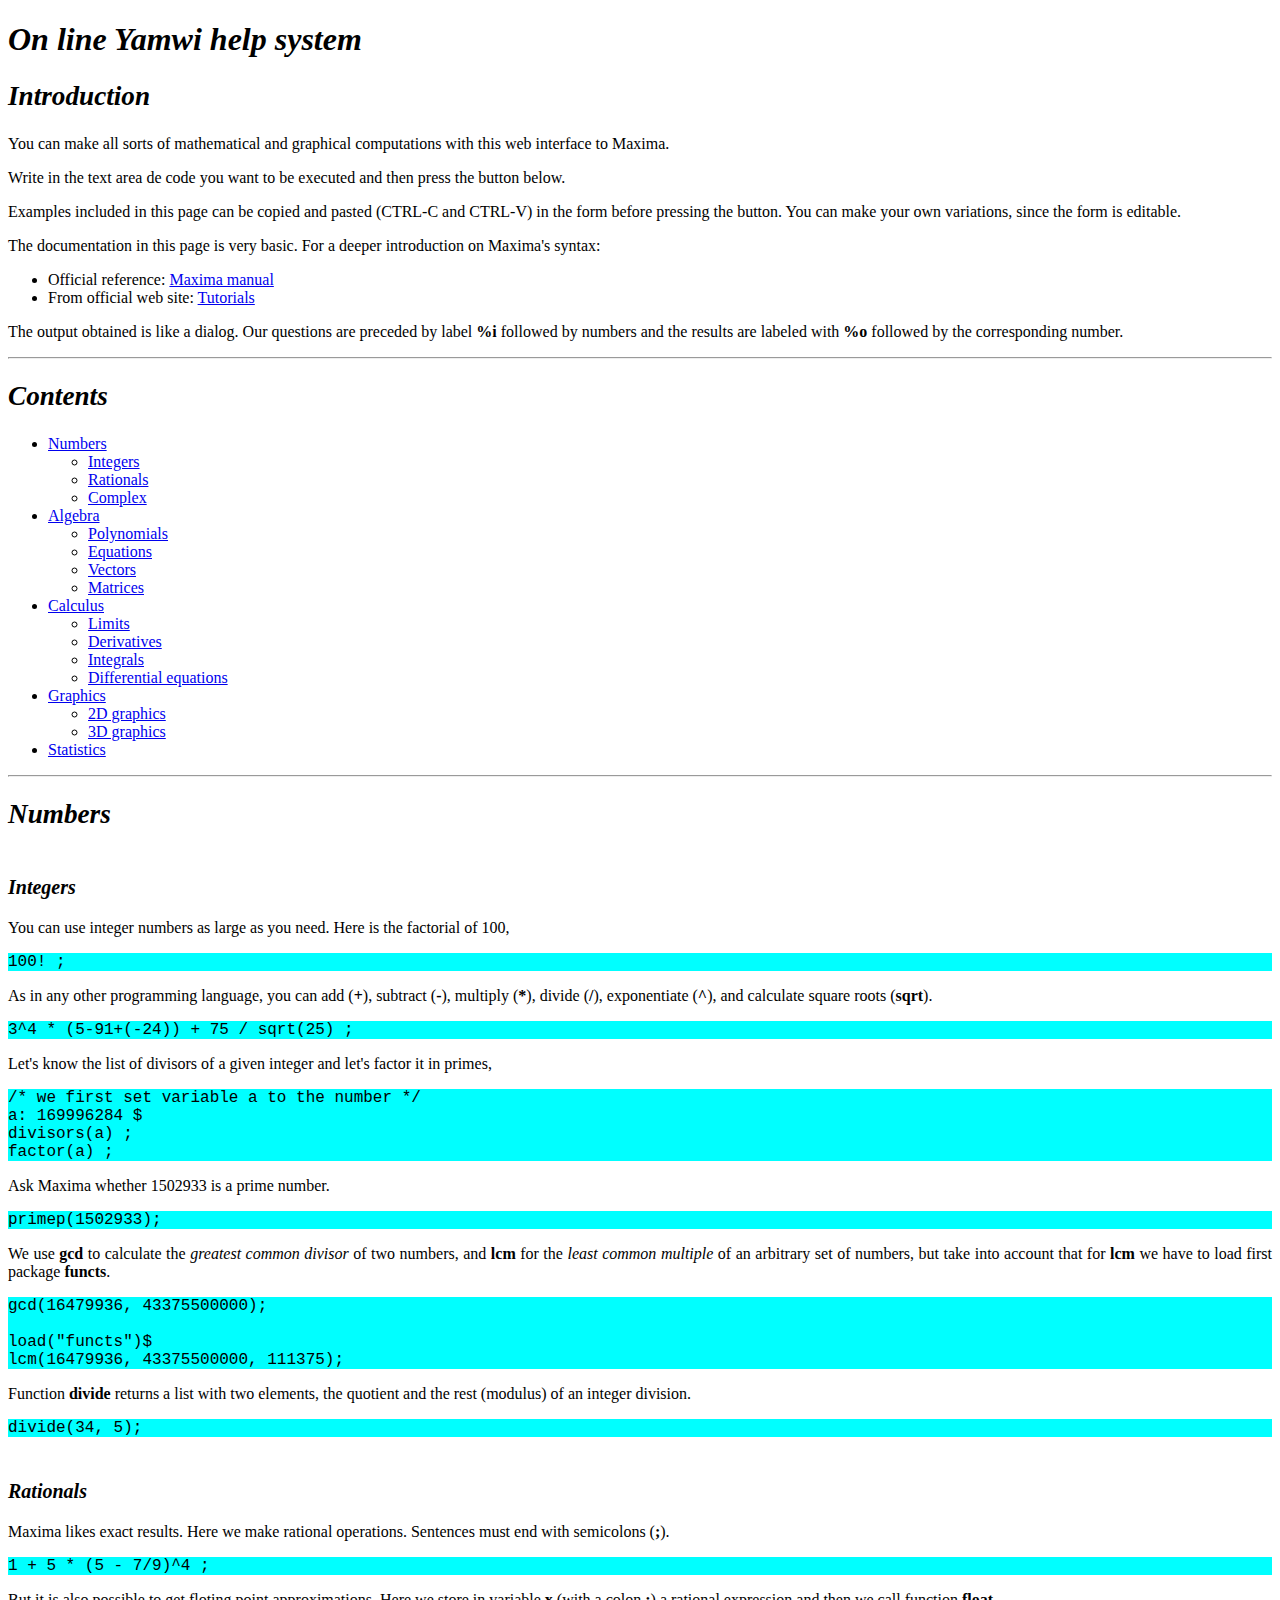
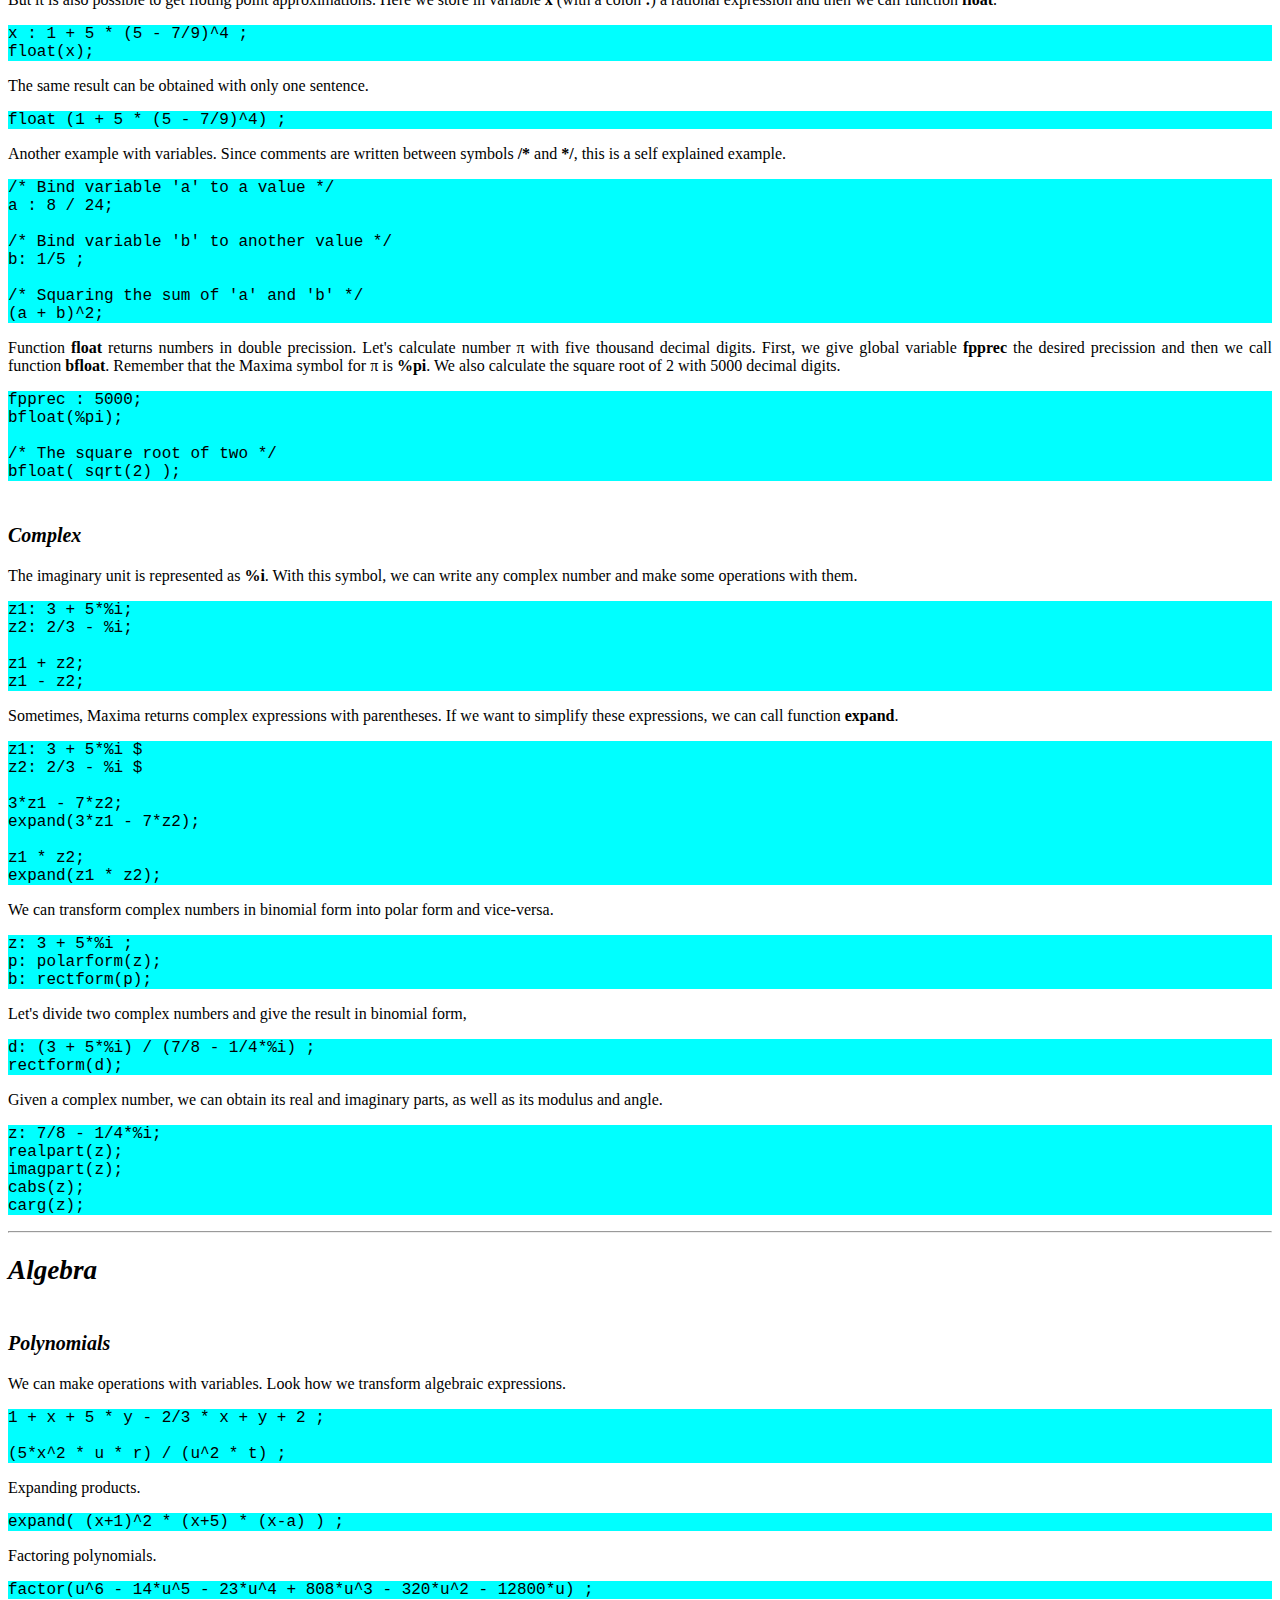
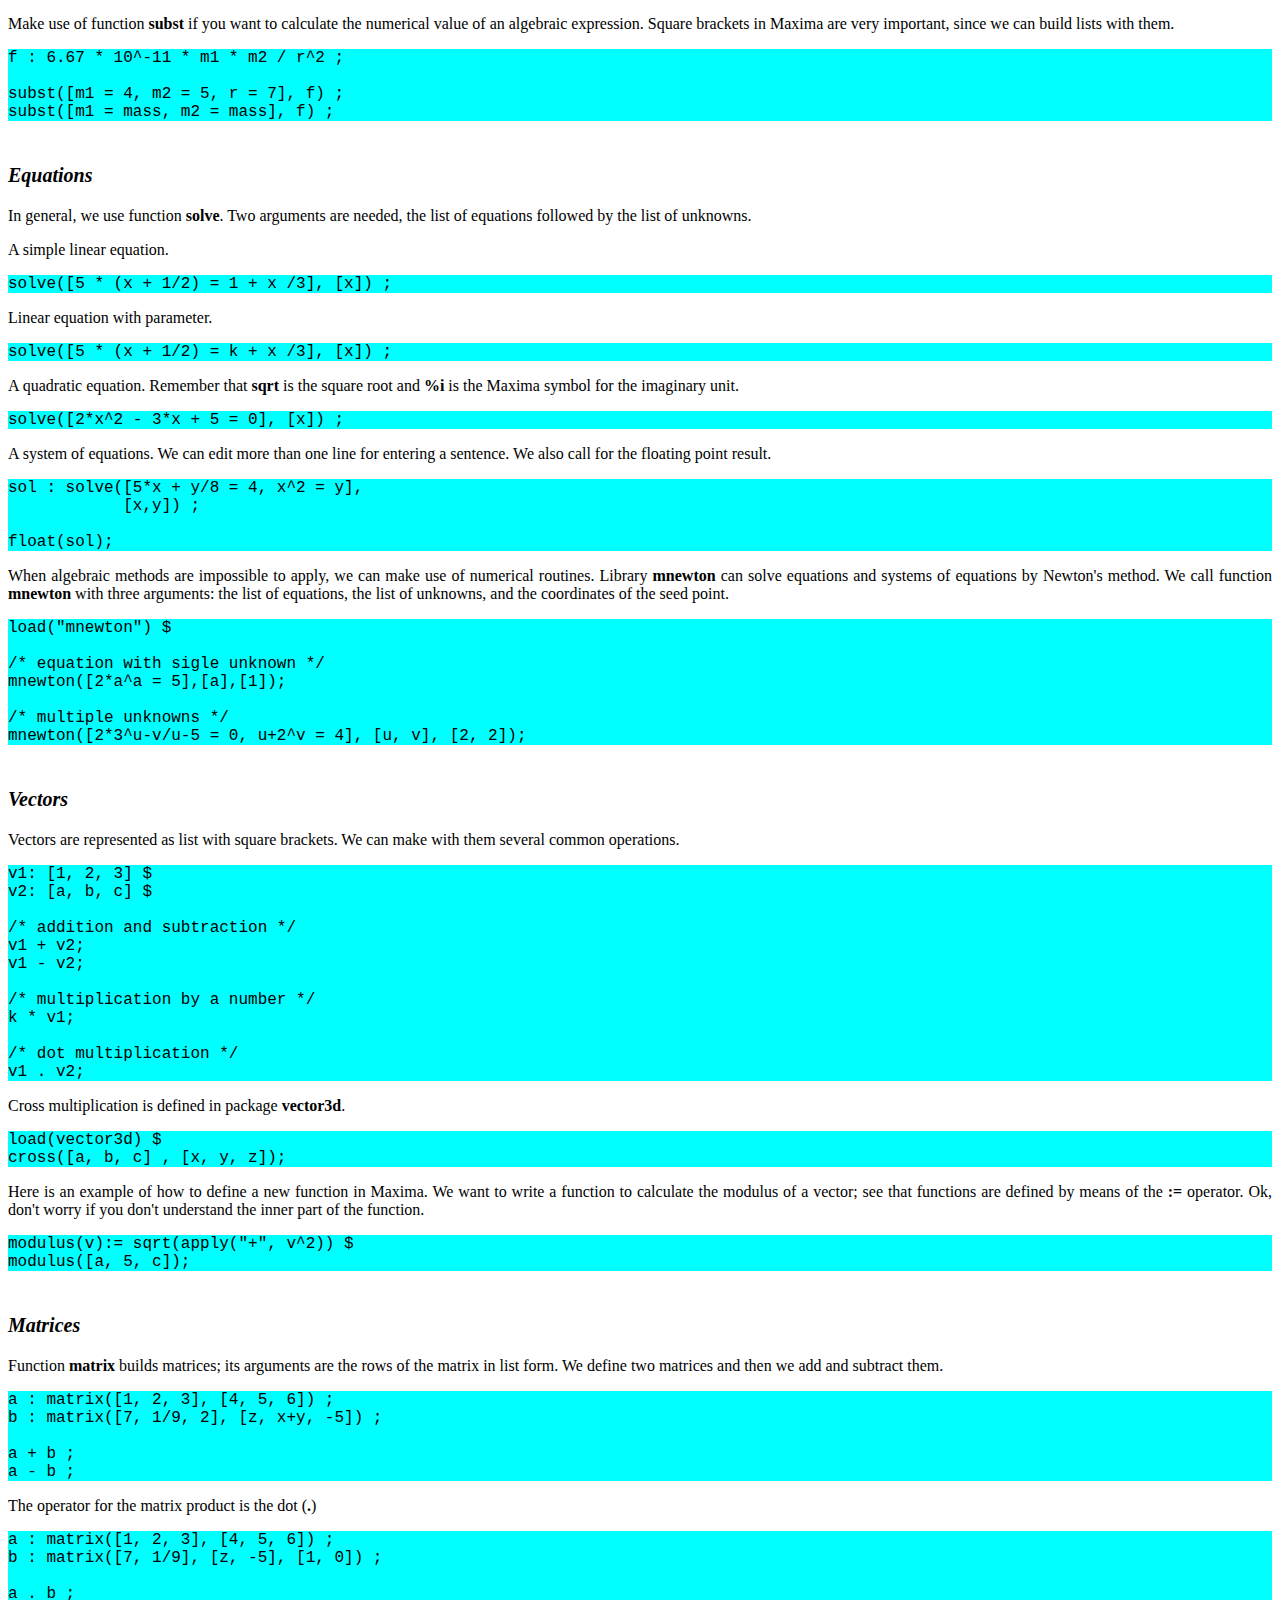
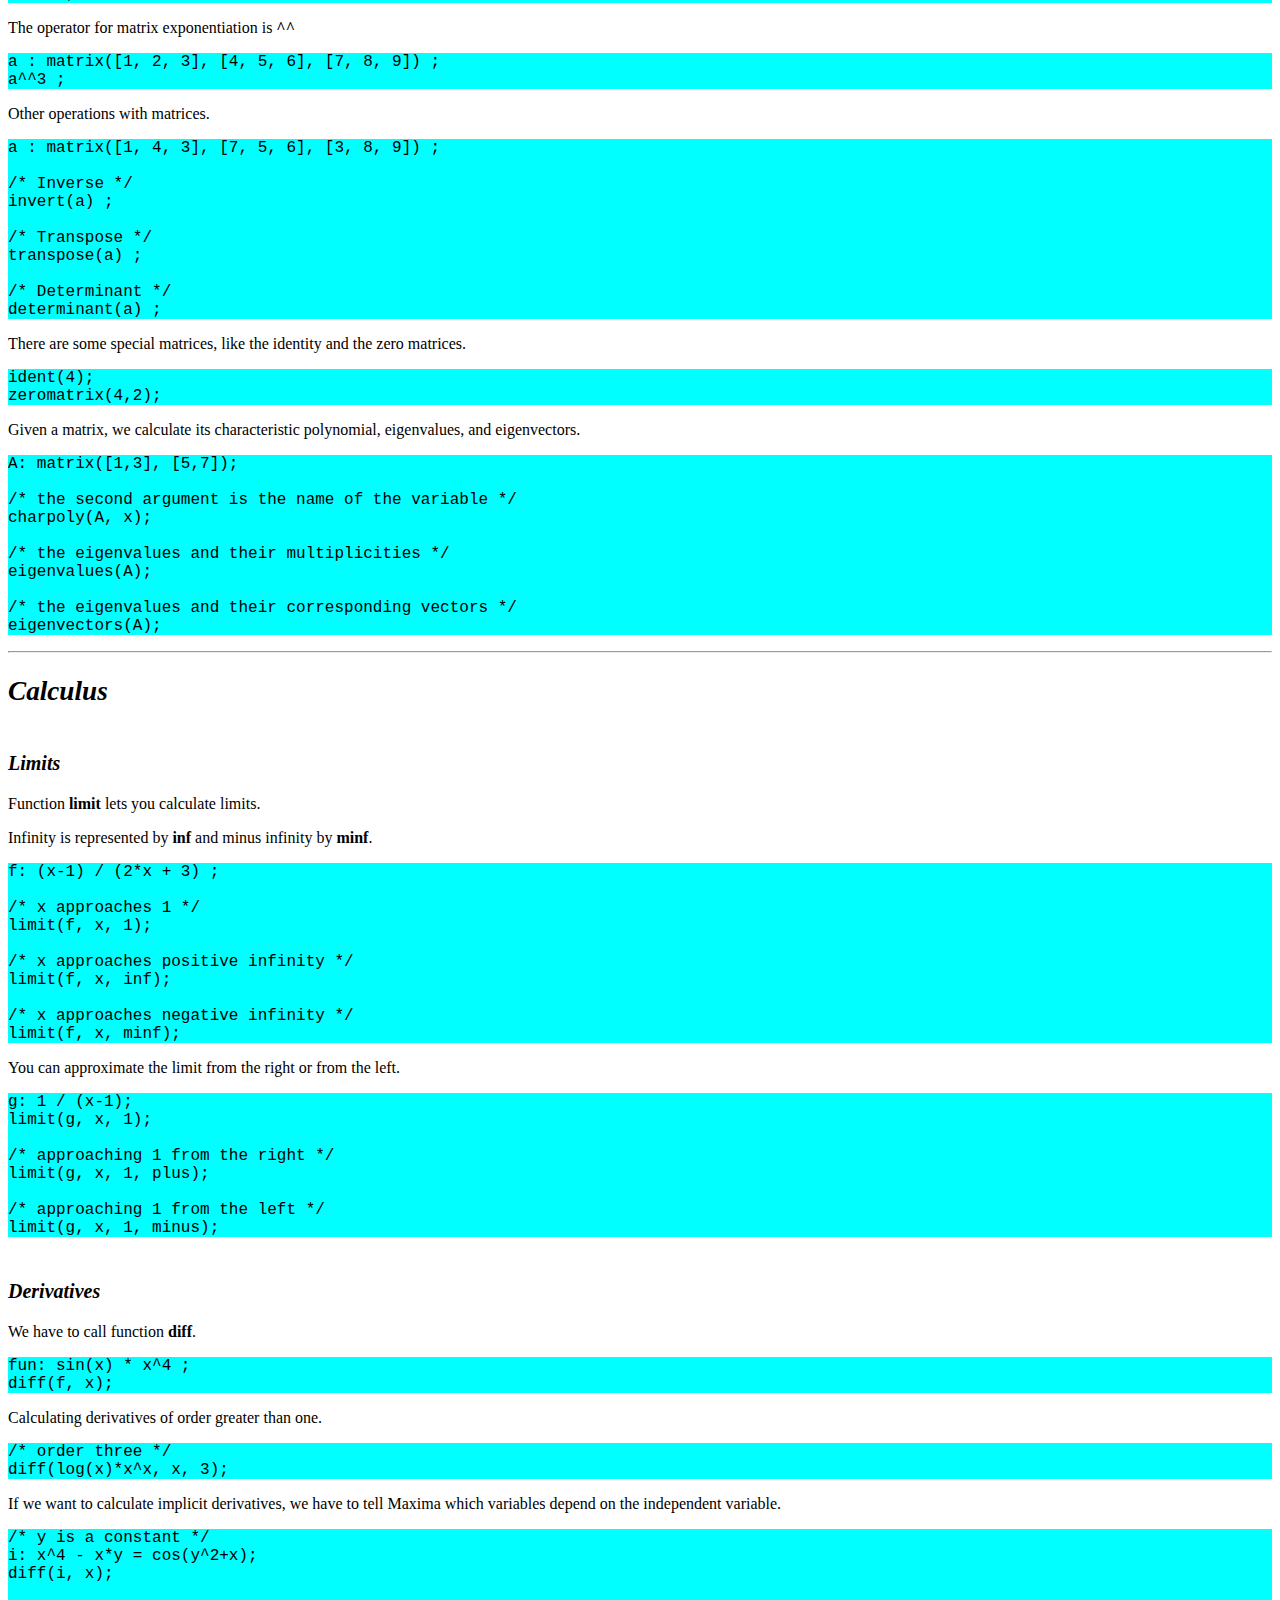
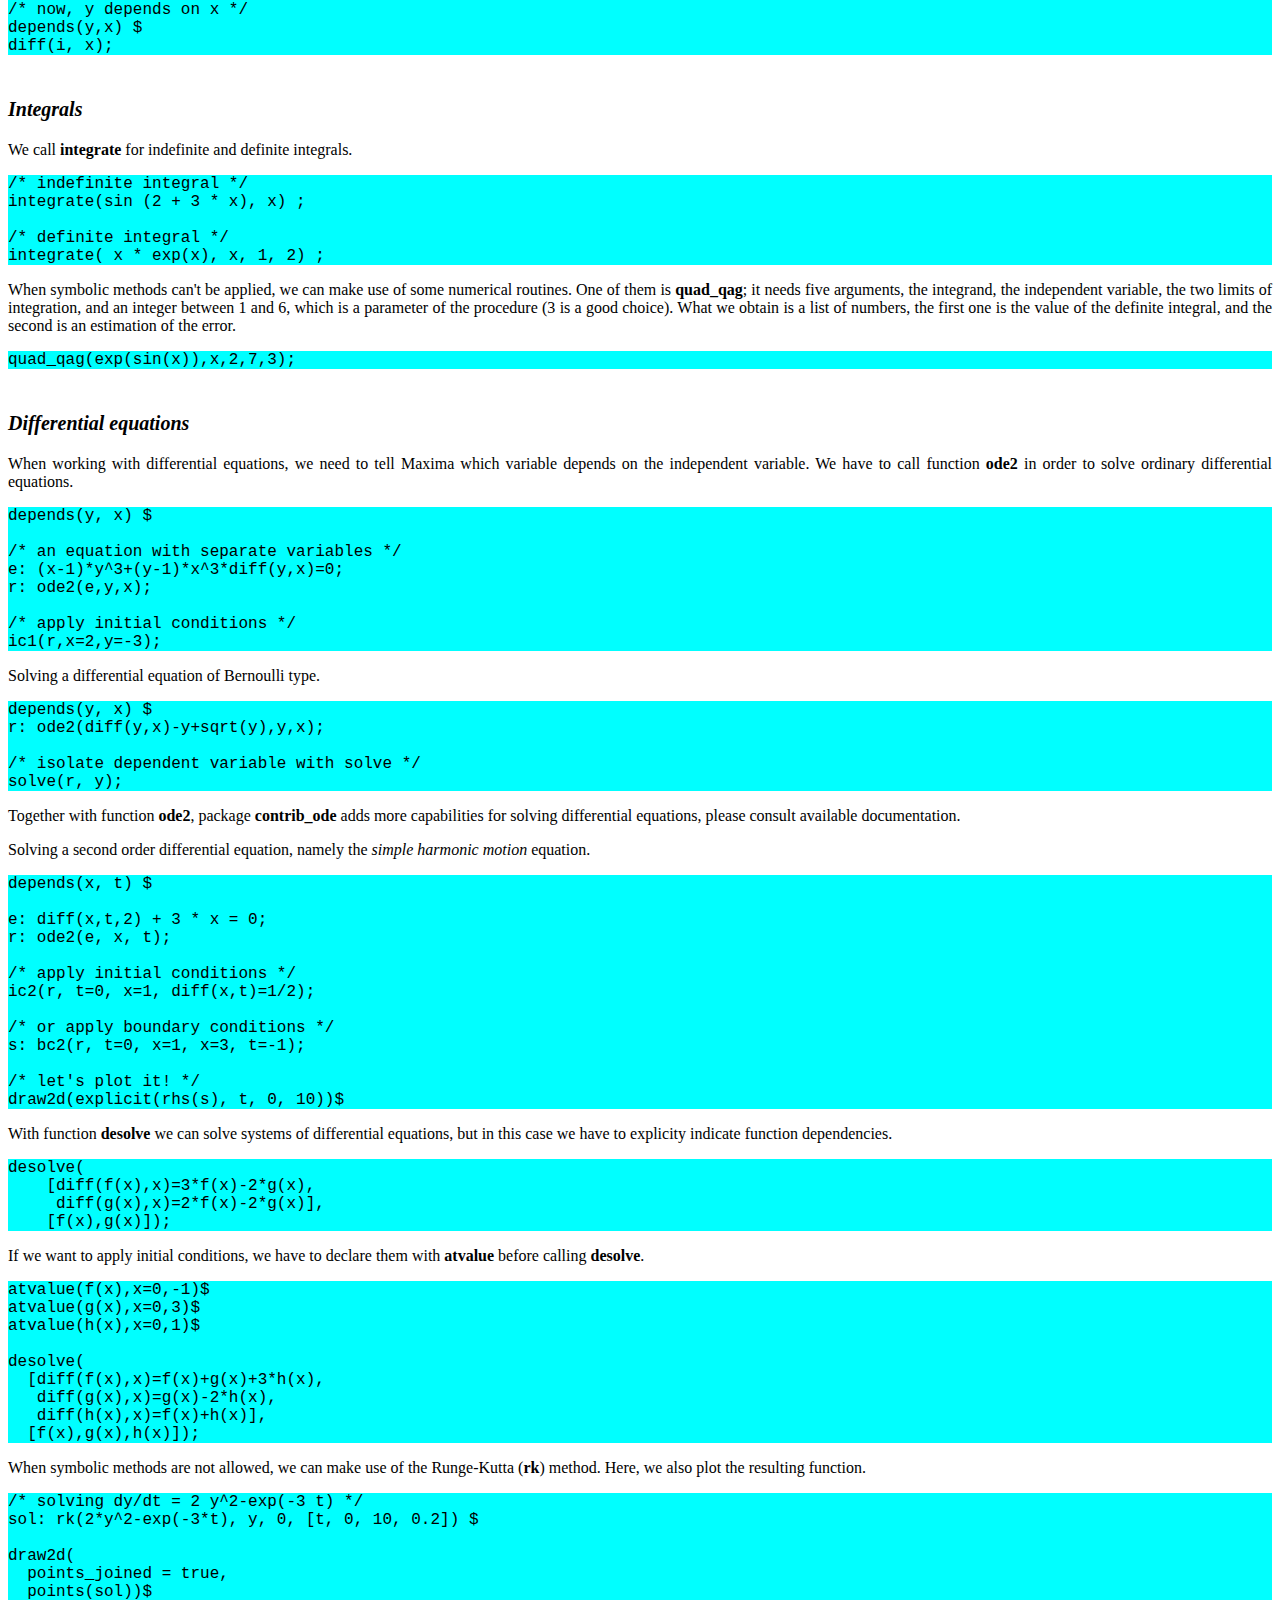
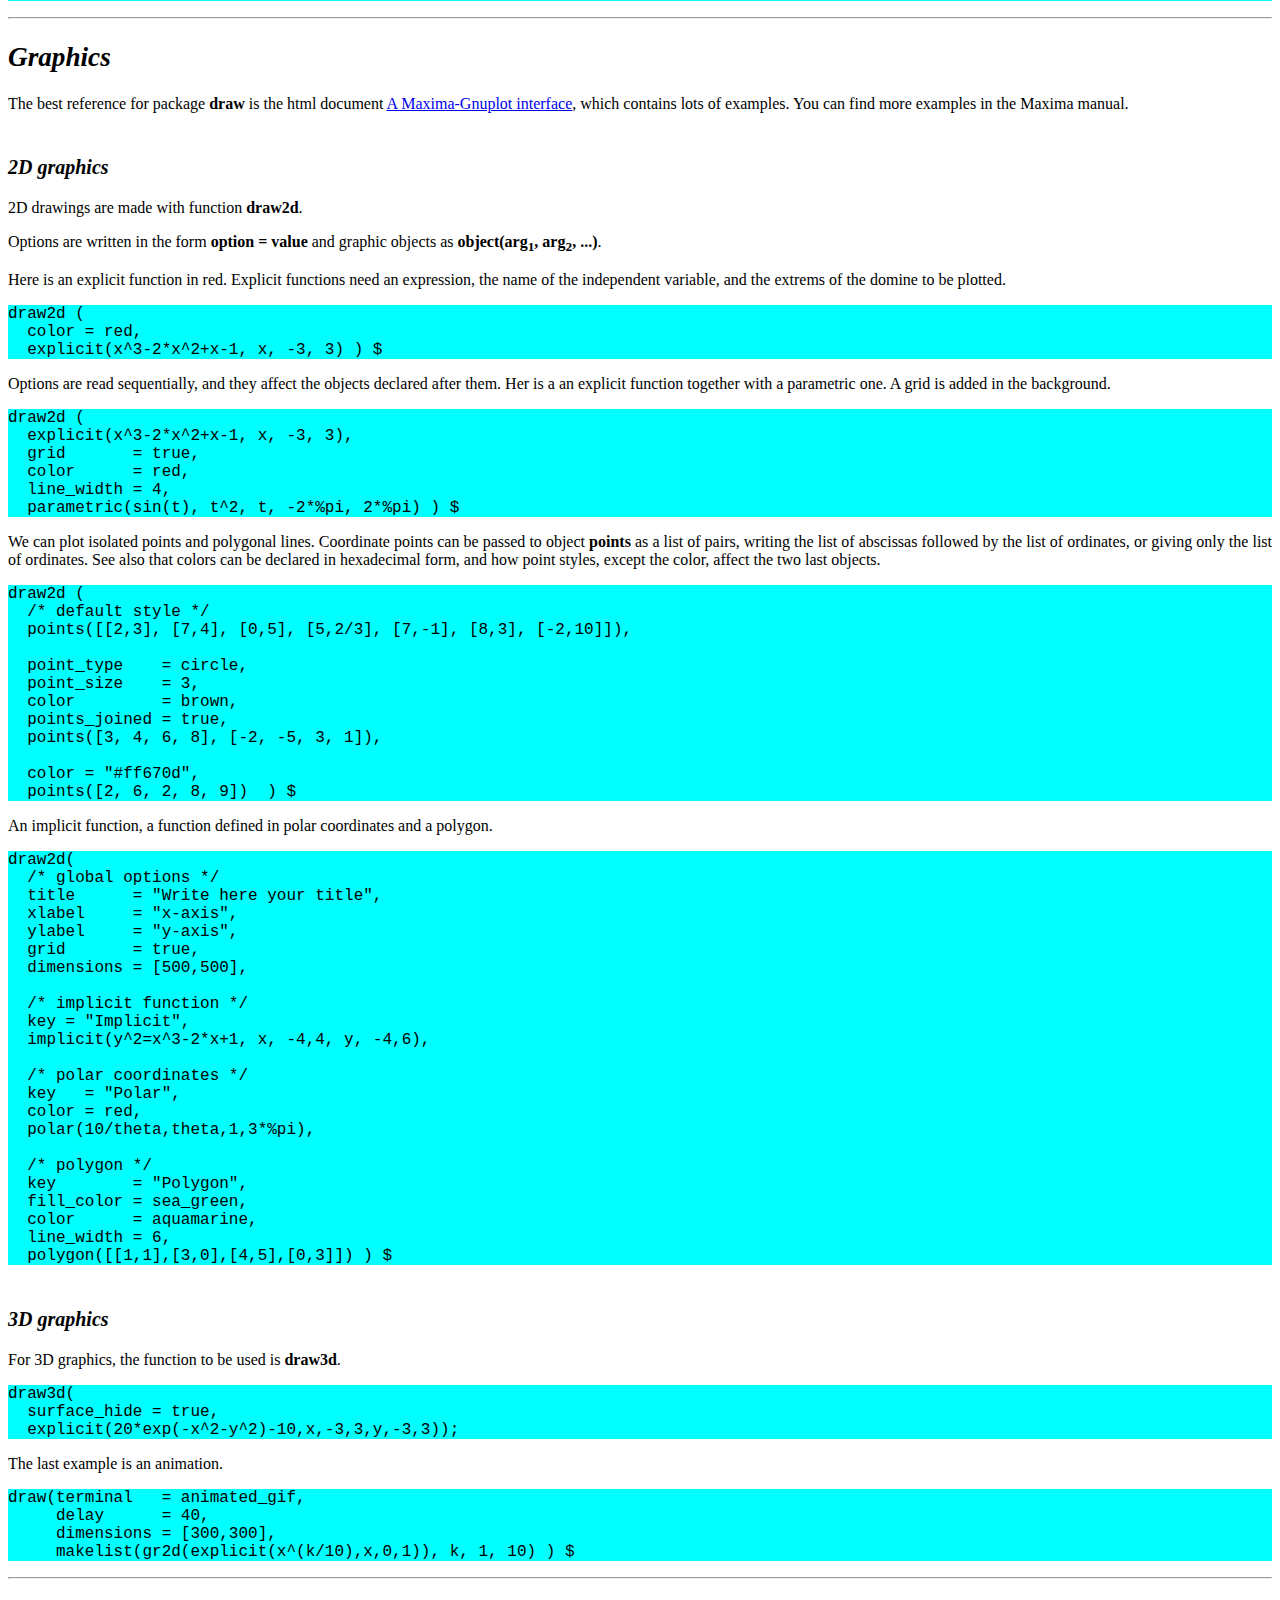
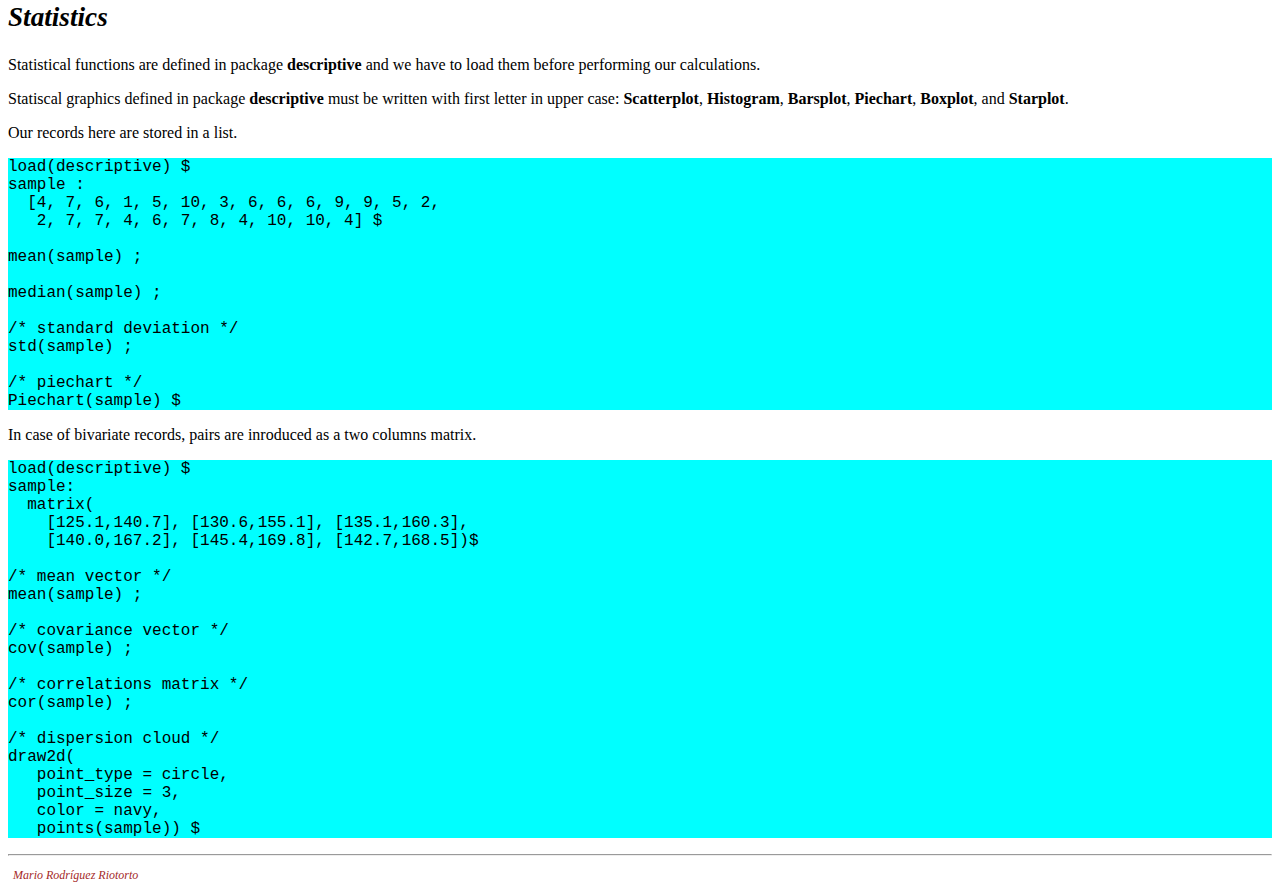
==== commit 29b404db: "More work on help" ====
--- a/help/help_en.html
+++ b/help/help_en.html
@@ -80,7 +80,12 @@
   <li><a href="#ecdiferenciais">Differential equations</a></li>
   </ul>
 </li>
-<li><a href="#graficos">Graphics</a></li>
+<li><a href="#graficos">Graphics</a>
+  <ul>
+  <li><a href="#graficos2d">2D graphics</a></li>
+  <li><a href="#graficos3d">3D graphics</a></li>
+  </ul>
+</li>
 <li><a href="#estatistica">Statistics</a></li>
 </ul>
 
@@ -98,7 +103,7 @@
 <hr>
 <h2 id="numeros">Numbers</h2>
 
-<h3 id="enteiros">Integers</h3>
+<h3 id="enteiros"><br>Integers</h3>
 
 <p>You can use integer numbers as large as you need. Here is the factorial of 100,</p>
 
@@ -150,7 +155,7 @@
 
 
 
-<h3 id="racionais">Rationals</h3>
+<h3 id="racionais"><br>Rationals</h3>
 
 <p>
 Maxima likes exact results. Here we make rational operations. Sentences must end with semicolons (<b>;</b>).
@@ -215,7 +220,7 @@
 
 
 
-<h3 id="complexos">Complex</h3>
+<h3 id="complexos"><br>Complex</h3>
 
 <p>The imaginary unit is represented as <b>%i</b>. With this symbol, we can write any complex number and make some operations with them.</p>
 
@@ -283,7 +288,7 @@
 <h2 id="alxebra">Algebra</h2>
 
 
-<h3 id="polinomios">Polynomials</h3>
+<h3 id="polinomios"><br>Polynomials</h3>
 
 <p>
 We can make operations with variables. Look how we transform algebraic expressions.
@@ -326,7 +331,7 @@
 
 
 
-<h3 id="ecuacions">Equations</h3>
+<h3 id="ecuacions"><br>Equations</h3>
 
 <p>
 In general, we use function <b>solve</b>. Two arguments are needed, the list of equations followed by the list of unknowns.
@@ -391,7 +396,7 @@
 
 
 
-<h3 id="vectores">Vectors</h3>
+<h3 id="vectores"><br>Vectors</h3>
 
 <p>Vectors are represented as list with square brackets. We can make with them several common operations.</p>
 
@@ -434,7 +439,7 @@
 
 
 
-<h3 id="matrices">Matrices</h3>
+<h3 id="matrices"><br>Matrices</h3>
 
 <p>
 Function <b>matrix</b> builds matrices; its arguments are the rows of the matrix in list form. We define two matrices and then we add and subtract them.
@@ -522,7 +527,7 @@
 
 
 
-<h3 id="limites">Limits</h3>
+<h3 id="limites"><br>Limits</h3>
 
 <p>
 Function <b>limit</b> lets you calculate limits.
@@ -570,7 +575,7 @@
 
 
 
-<h3 id="derivadas">Derivatives</h3>
+<h3 id="derivadas"><br>Derivatives</h3>
 
 <p>
 We have to call function <b>diff</b>.
@@ -608,7 +613,7 @@
 
 
 
-<h3 id="integrais">Integrals</h3>
+<h3 id="integrais"><br>Integrals</h3>
 
 <p>
 We call <b>integrate</b> for indefinite and definite integrals.
@@ -636,7 +641,7 @@
 
 
 
-<h3 id="ecdiferenciais">Differential equations</h3>
+<h3 id="ecdiferenciais"><br>Differential equations</h3>
 
 <p>When working with differential equations, we need to tell Maxima which variable depends on the independent variable. We have to call function <b>ode2</b> in order to solve ordinary differential equations. </p>
 
@@ -728,35 +733,102 @@
 <h2 id="graficos">Graphics</h2>
 
 <p>
-The best reference for package draw is the html document <a href="http://riotorto.users.sf.net/gpdraw">A Maxima-Gnuplot interface</a>, which contains lots of examples. You can find more examples in the Maxima manual.
-</p>
-
-<p>
-In Yamwi, 2D drawings are made with function <b>draw2d</b>. Yamwi does not execute command <b>plot2d</b>, but <b>wxdraw2d</b> is also accepted.
-</p>
-
-<p>
-A red explicit function.
-</p>
+The best reference for package <b>draw</b> is the html document <a href="http://riotorto.users.sf.net/gpdraw">A Maxima-Gnuplot interface</a>, which contains lots of examples. You can find more examples in the Maxima manual.
+</p>
+
+
+
+
+
+
+
+
+
+
+<h3 id="graficos2d"><br>2D graphics</h3>
+
+<p>
+2D drawings are made with function <b>draw2d</b>.
+</p>
+
+<p>
+Options are written in the form <b>option = value</b> and graphic objects as <b>object(arg<sub>1</sub>, arg<sub>2</sub>, ...)</b>. 
+</p>
+
+<p>Here is an explicit function in red. Explicit functions need an expression, the name of the independent variable, and the extrems of the domine to be plotted.</p>
 
 <pre>
 draw2d (
   color = red,
-  explicit(x^3-2*x^2+x-1, x, -3, 3) ) ;
-</pre>
-
-<p>
-An explicit function together with a parametric one. A grid is added in the background.
+  explicit(x^3-2*x^2+x-1, x, -3, 3) ) $
+</pre>
+
+<p>
+Options are read sequentially, and they affect the objects declared after them. Her is a an explicit function together with a parametric one. A grid is added in the background.
 </p>
 
 <pre>
 draw2d (
   explicit(x^3-2*x^2+x-1, x, -3, 3),
-  grid = true,
+  grid       = true,
+  color      = red,
+  line_width = 4,
+  parametric(sin(t), t^2, t, -2*%pi, 2*%pi) ) $
+</pre>
+
+<p>We can plot isolated points and polygonal lines. Coordinate points can be passed to object <b>points</b> as a list of pairs, writing the list of abscissas followed by the list of ordinates, or giving only the list of ordinates. See also that colors can be declared in hexadecimal form, and how point styles, except the color, affect the two last objects.</p>
+
+<pre>
+draw2d (
+  /* default style */
+  points([[2,3], [7,4], [0,5], [5,2/3], [7,-1], [8,3], [-2,10]]),
+
+  point_type    = circle,
+  point_size    = 3,
+  color         = brown,
+  points_joined = true,
+  points([3, 4, 6, 8], [-2, -5, 3, 1]),
+
+  color = "#ff670d",
+  points([2, 6, 2, 8, 9])  ) $
+</pre>
+
+<p>An implicit function, a function defined in polar coordinates and a polygon.</p>
+
+<pre>
+draw2d(
+  /* global options */
+  title      = "Write here your title",
+  xlabel     = "x-axis",
+  ylabel     = "y-axis",
+  grid       = true,
+  dimensions = [500,500],
+
+  /* implicit function */
+  key = "Implicit",
+  implicit(y^2=x^3-2*x+1, x, -4,4, y, -4,6),
+
+  /* polar coordinates */
+  key   = "Polar",
   color = red,
-  line_width = 4,
-  parametric(sin(t), t^2, t, -2*%pi, 2*%pi) ) ;
-</pre>
+  polar(10/theta,theta,1,3*%pi),
+
+  /* polygon */
+  key        = "Polygon",
+  fill_color = sea_green,
+  color      = aquamarine,
+  line_width = 6,
+  polygon([[1,1],[3,0],[4,5],[0,3]]) ) $
+</pre>
+
+
+
+
+
+
+
+
+<h3 id="graficos3d"><br>3D graphics</h3>
 
 <p>
 For 3D graphics, the function to be used is <b>draw3d</b>.
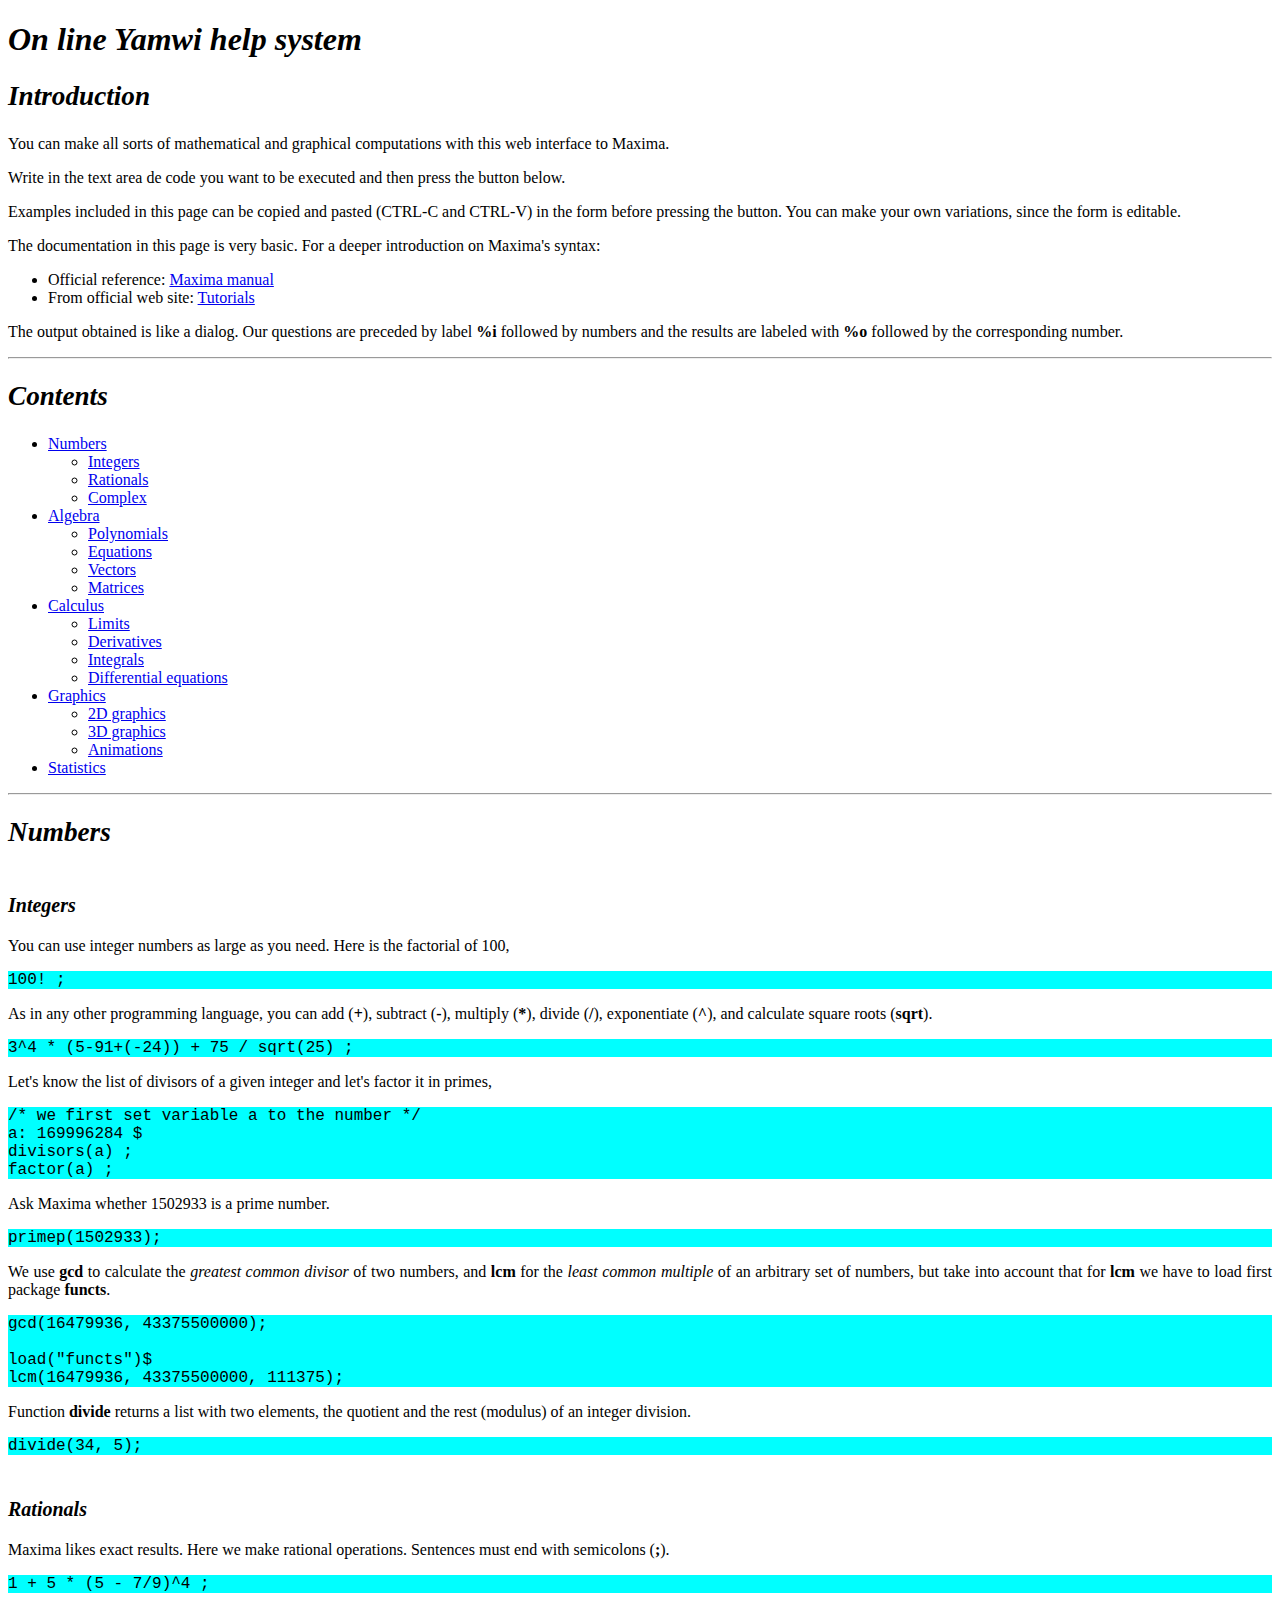
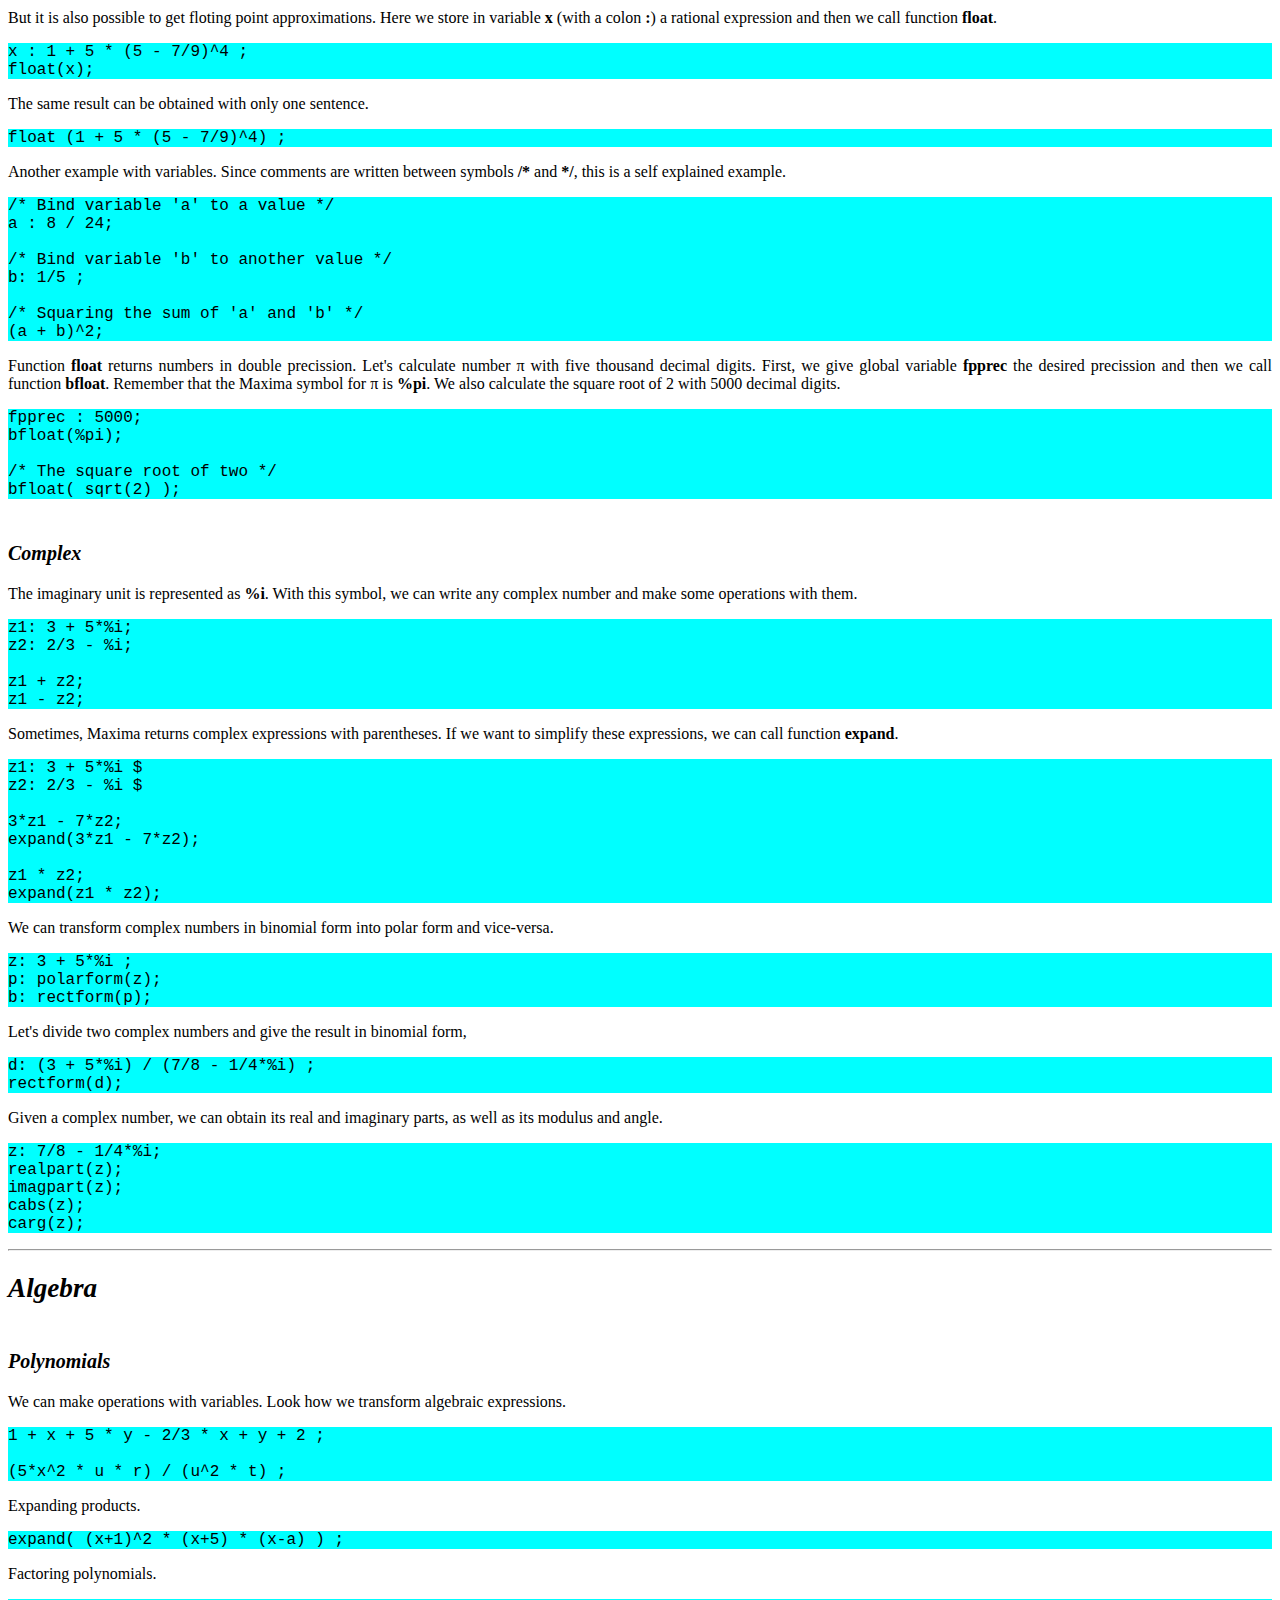
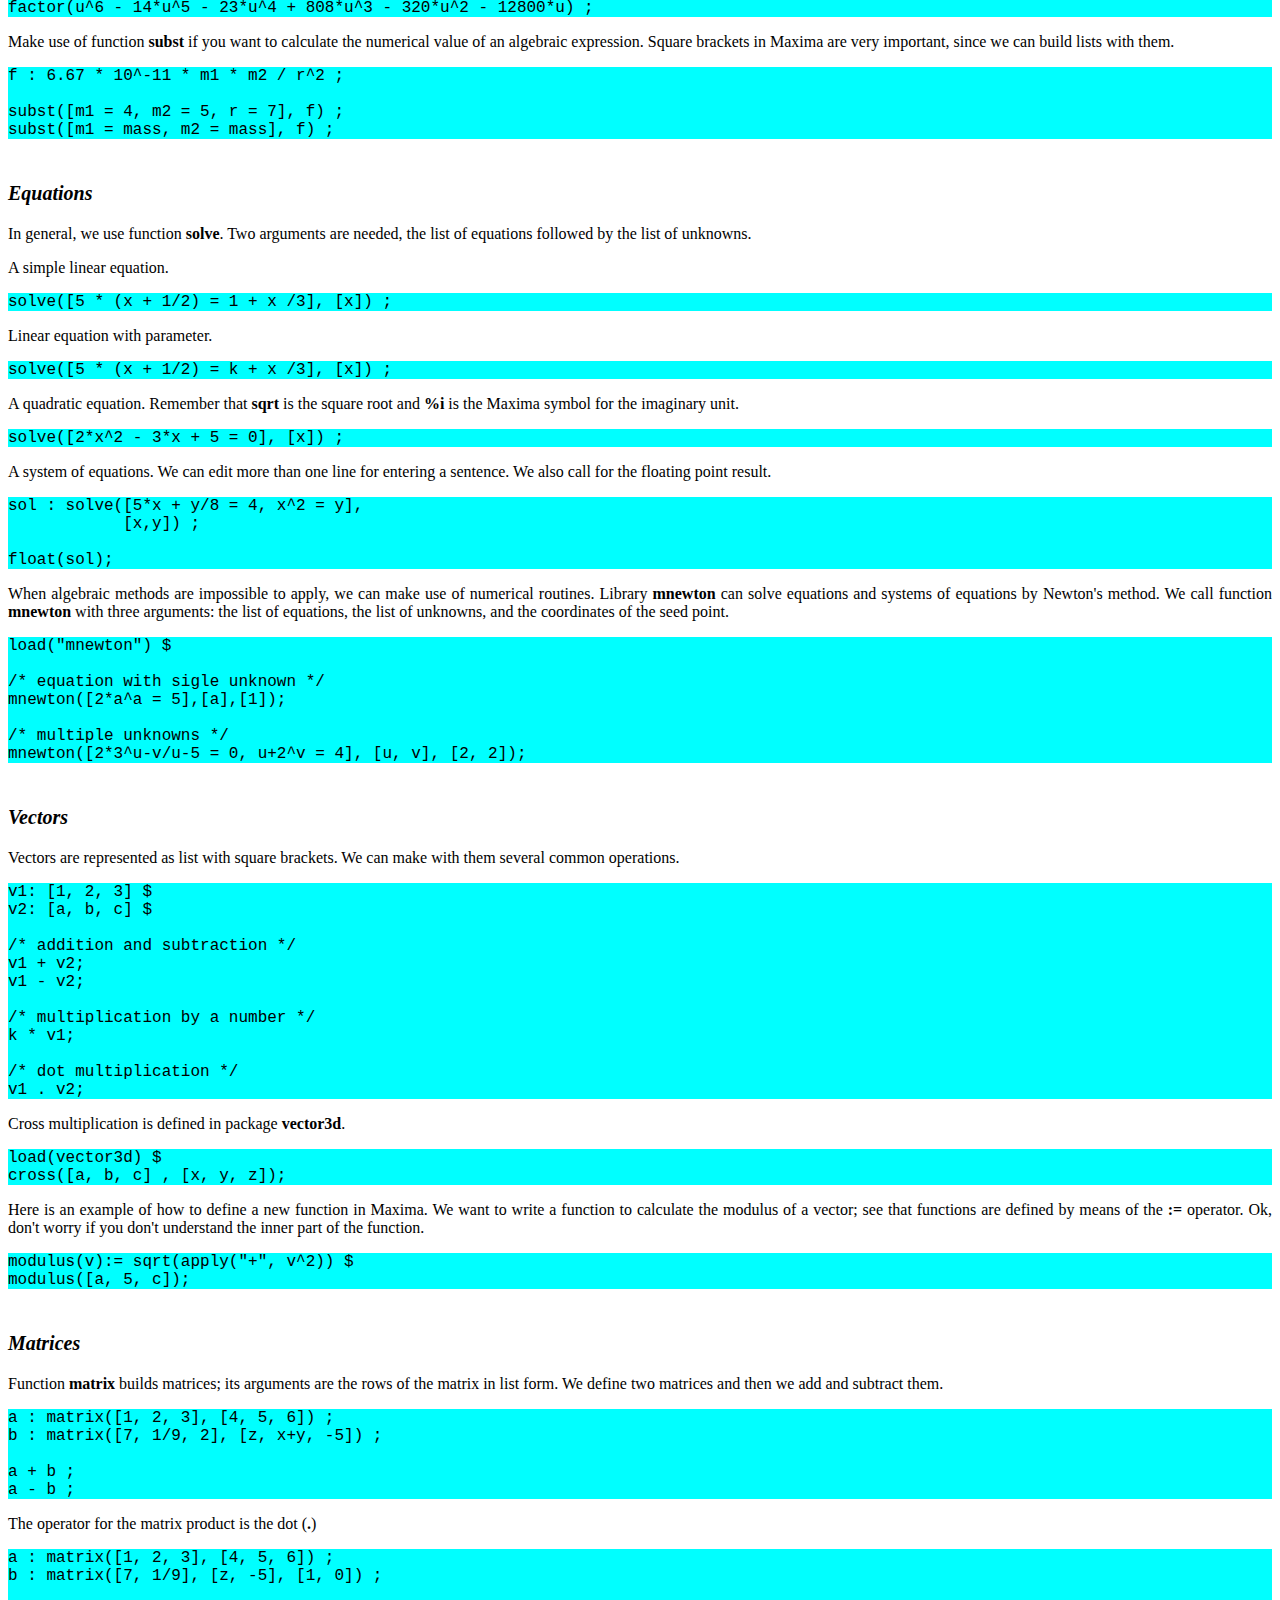
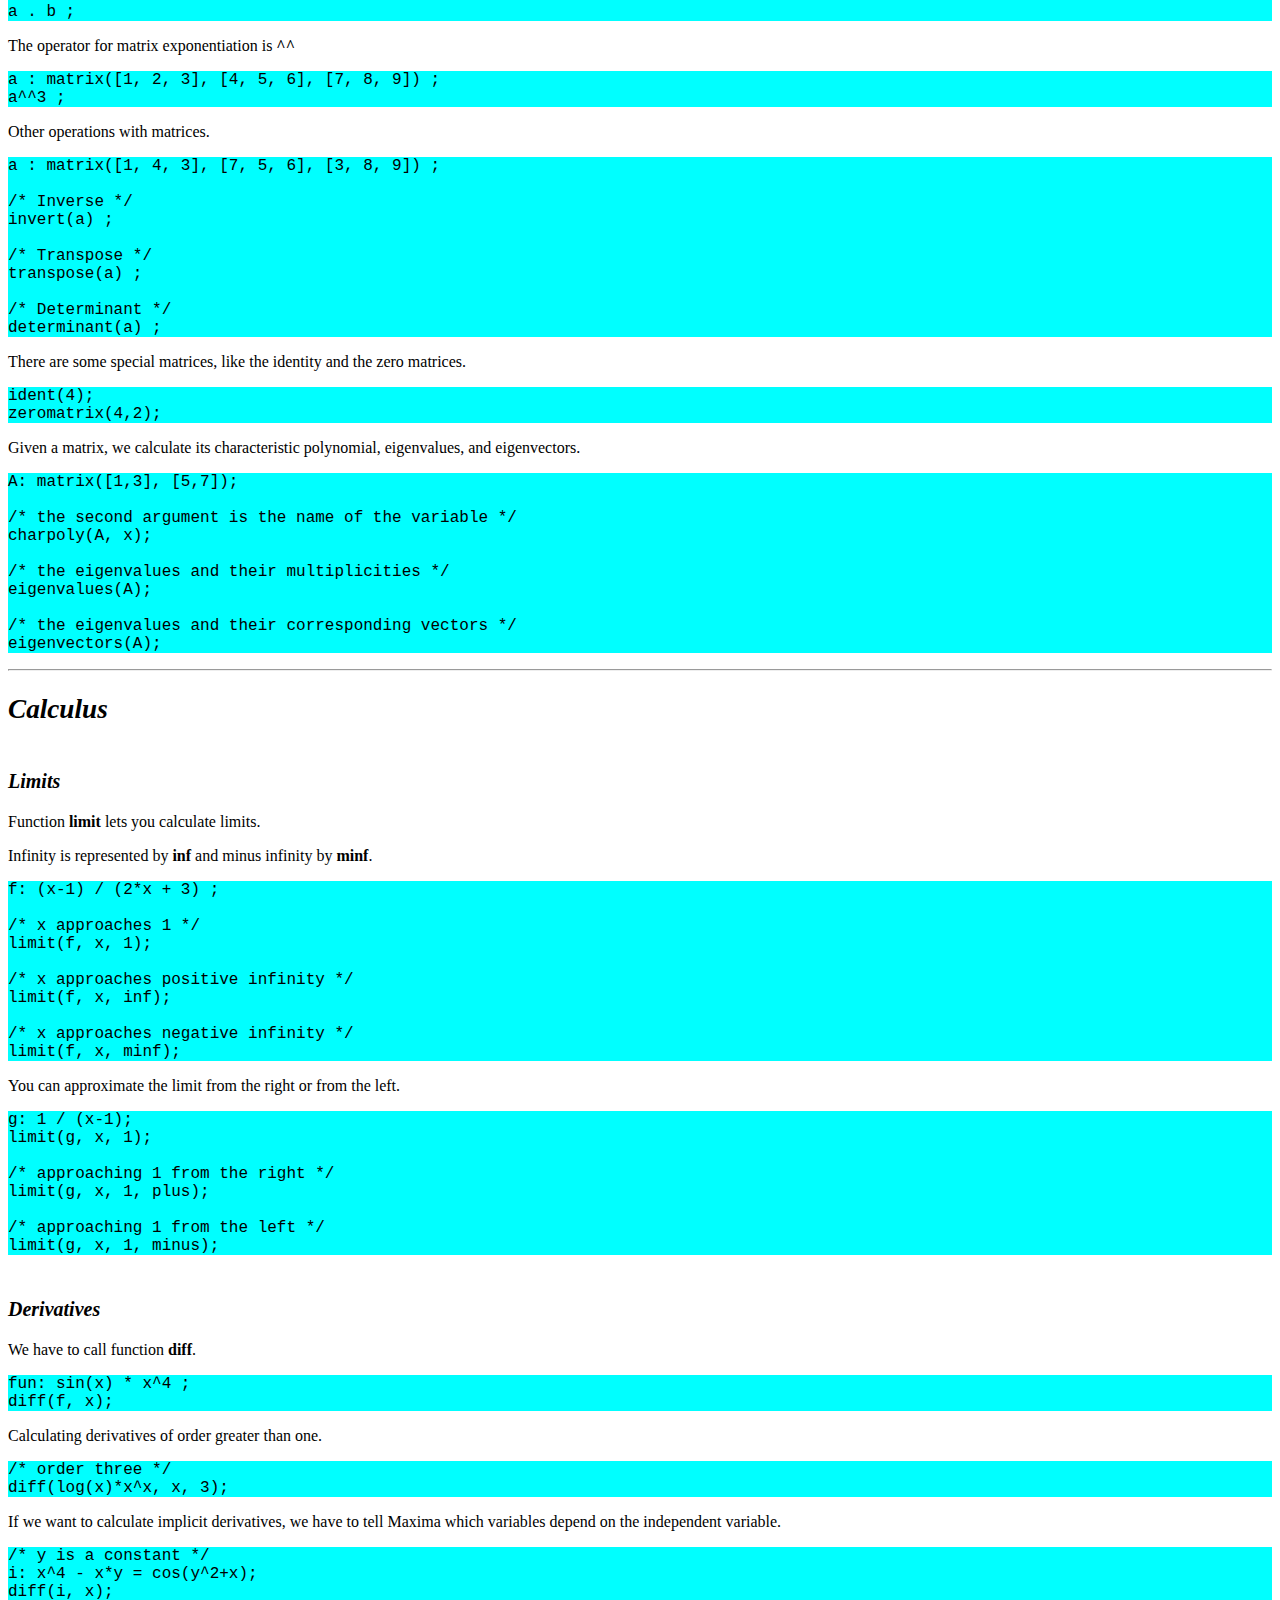
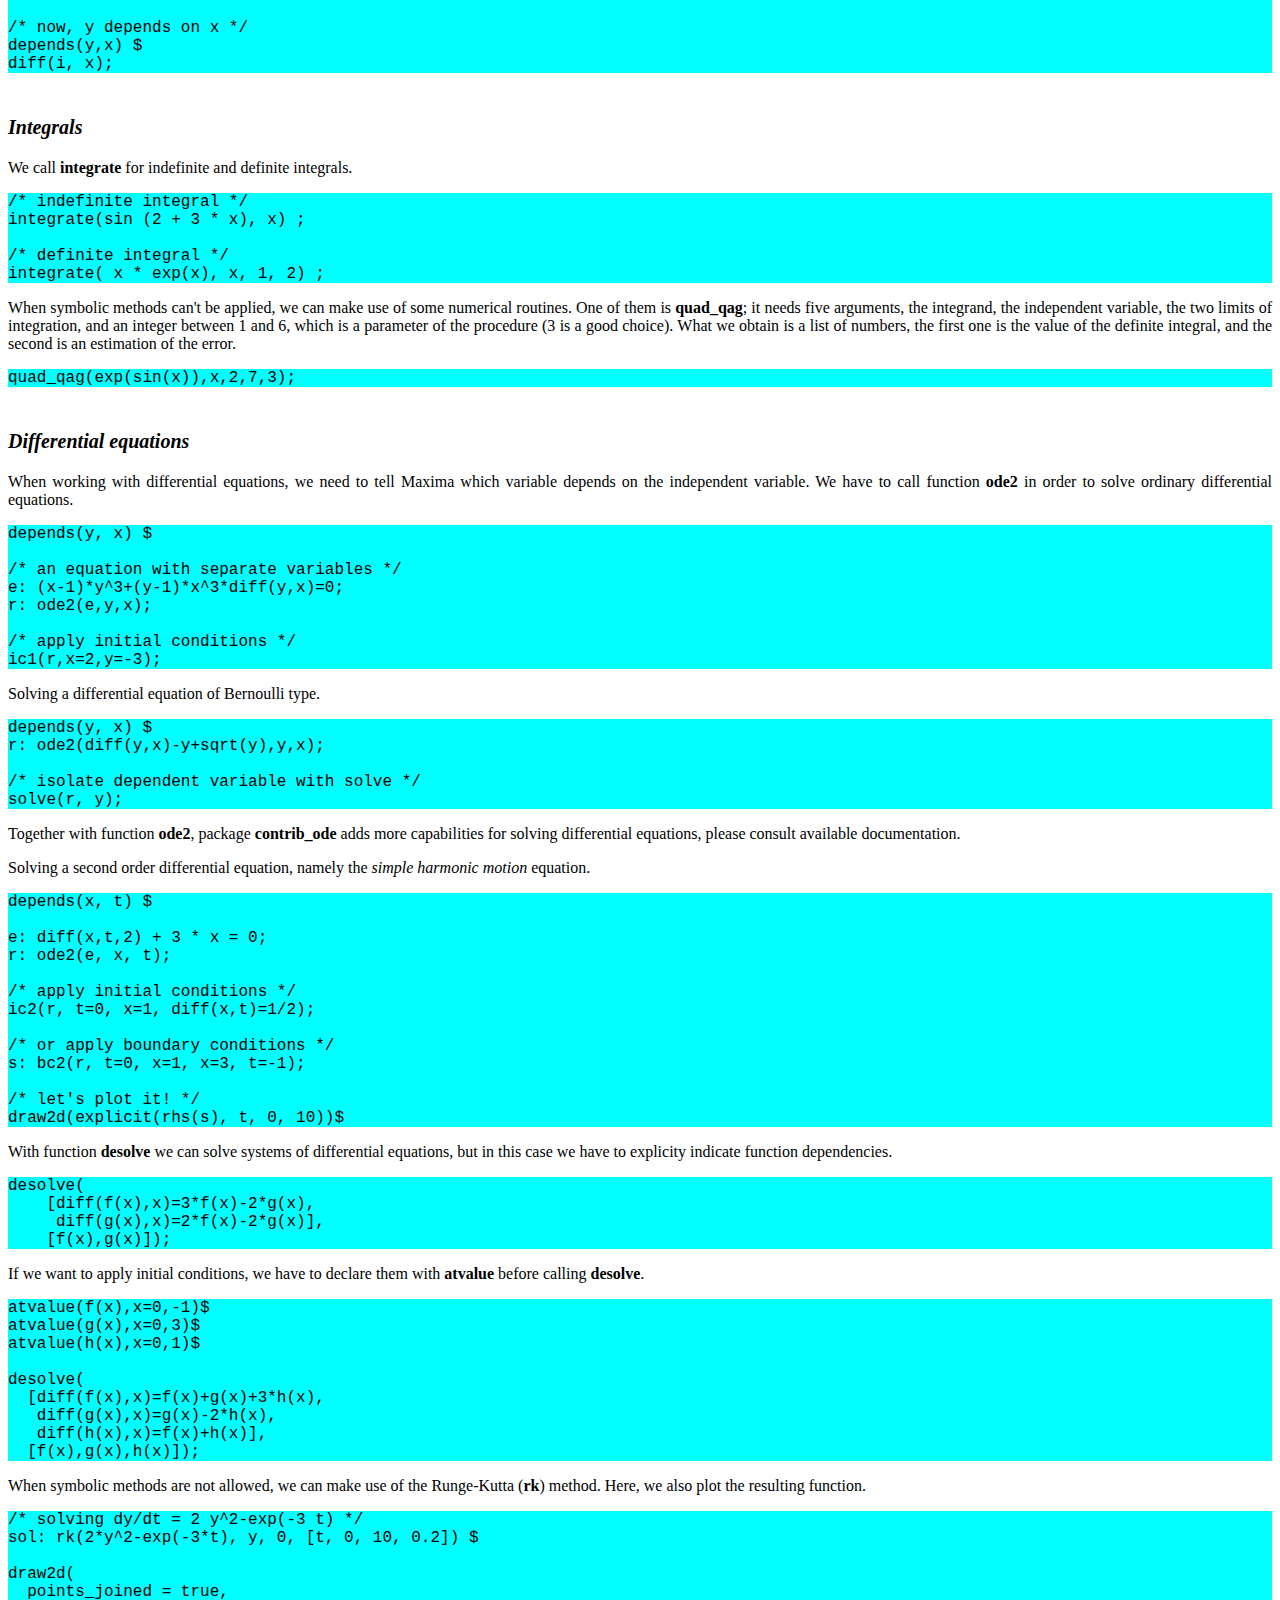
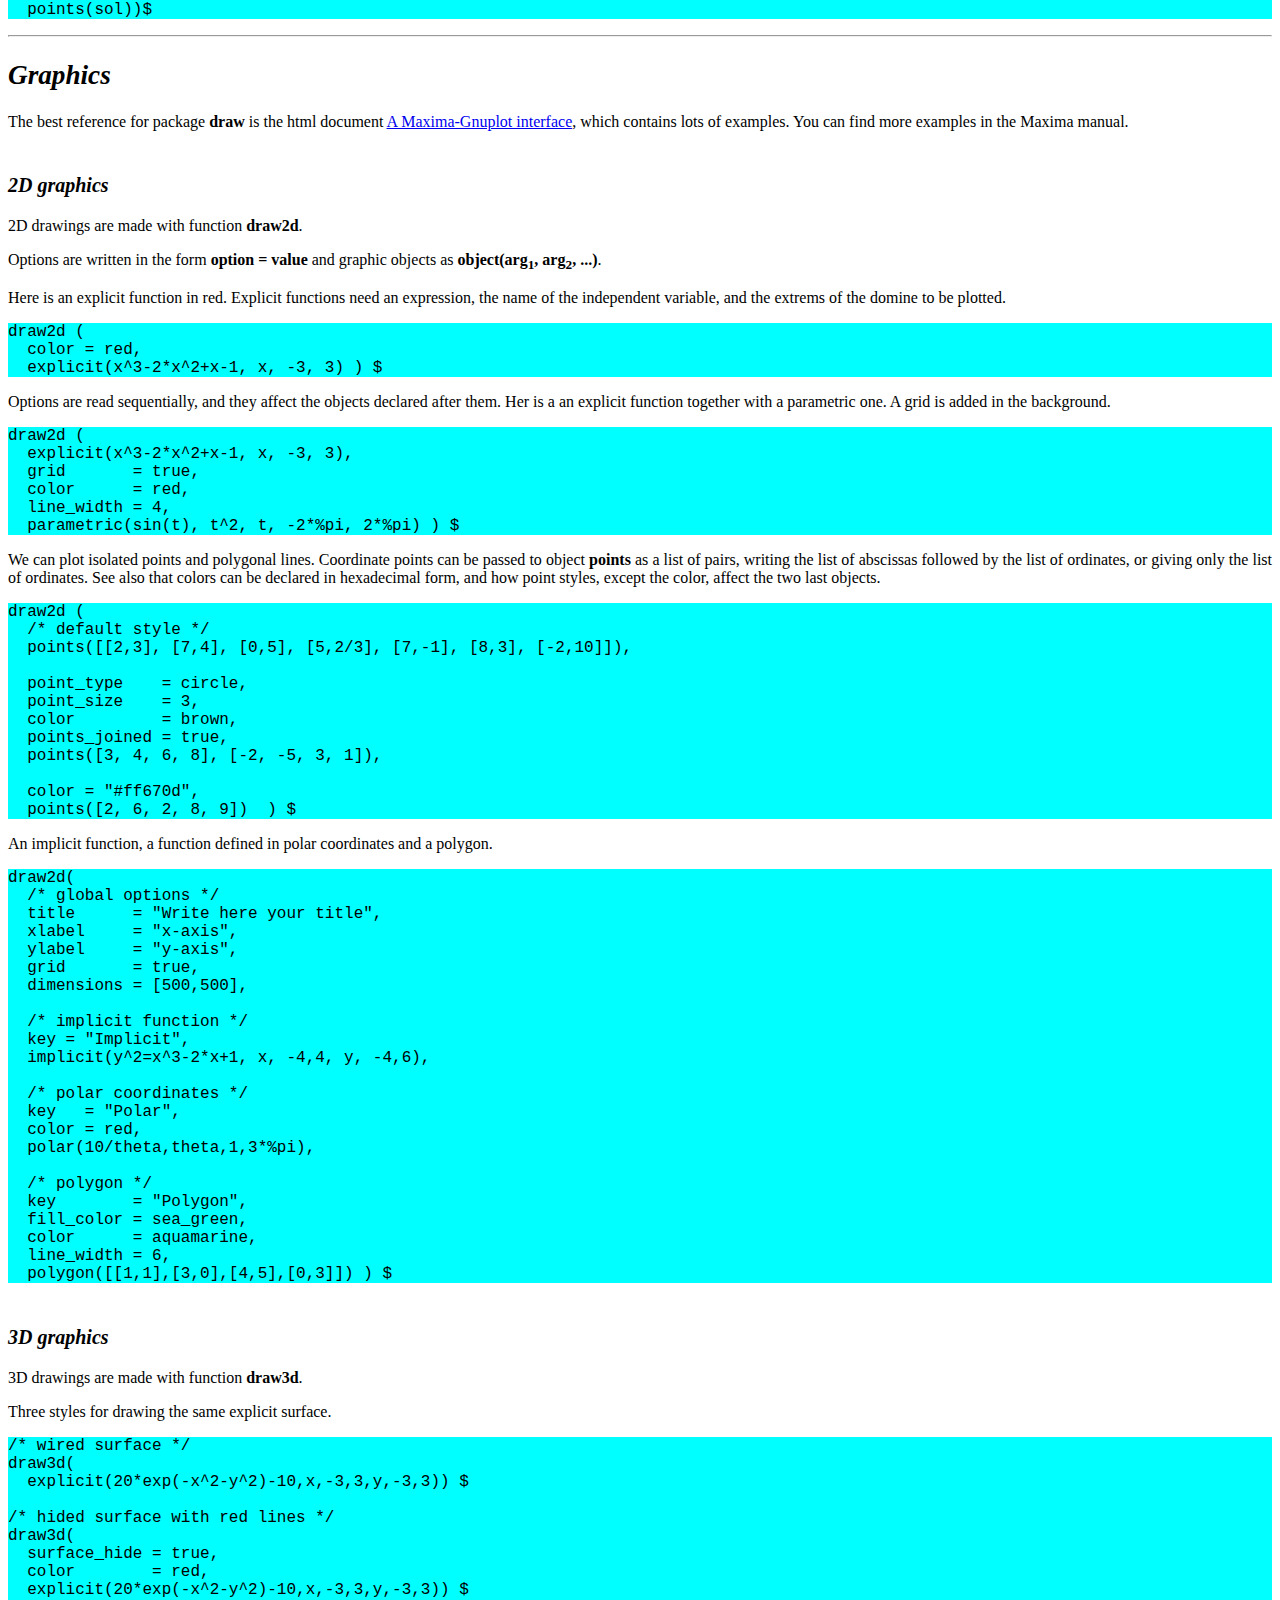
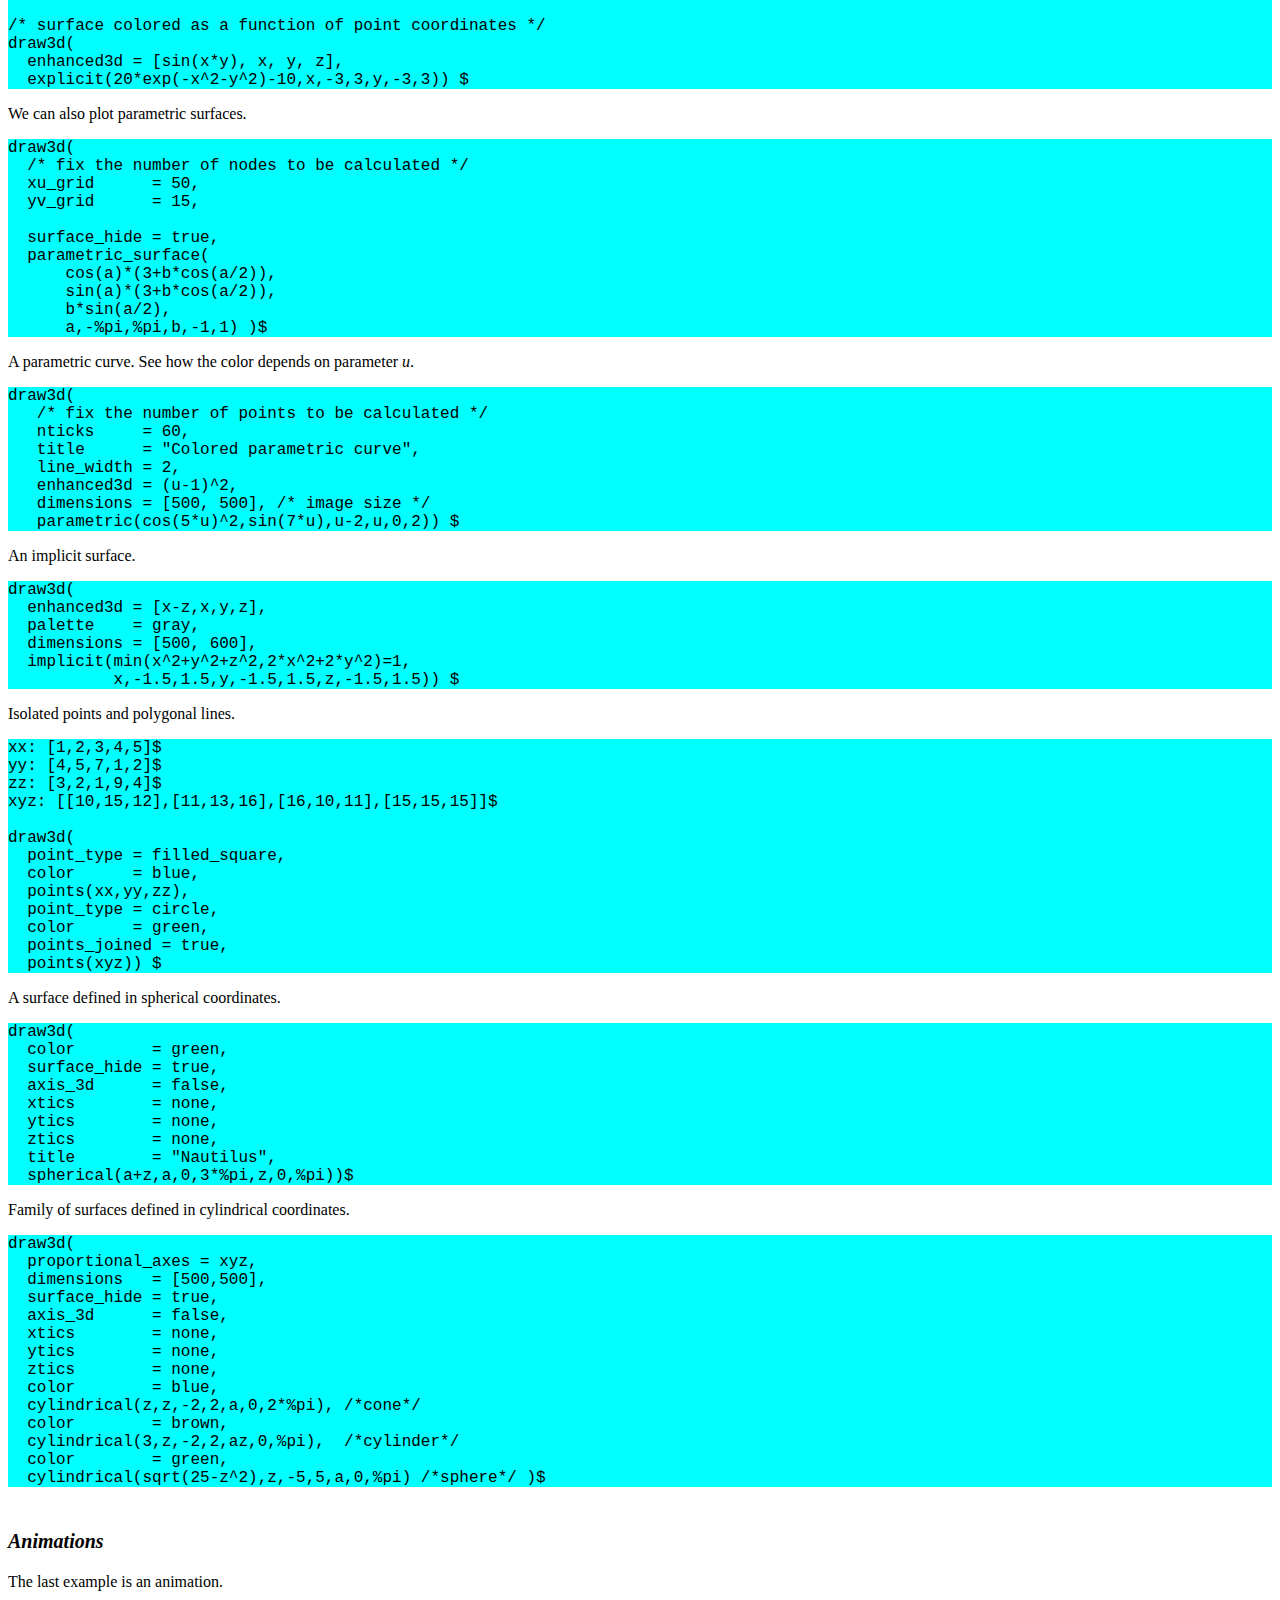
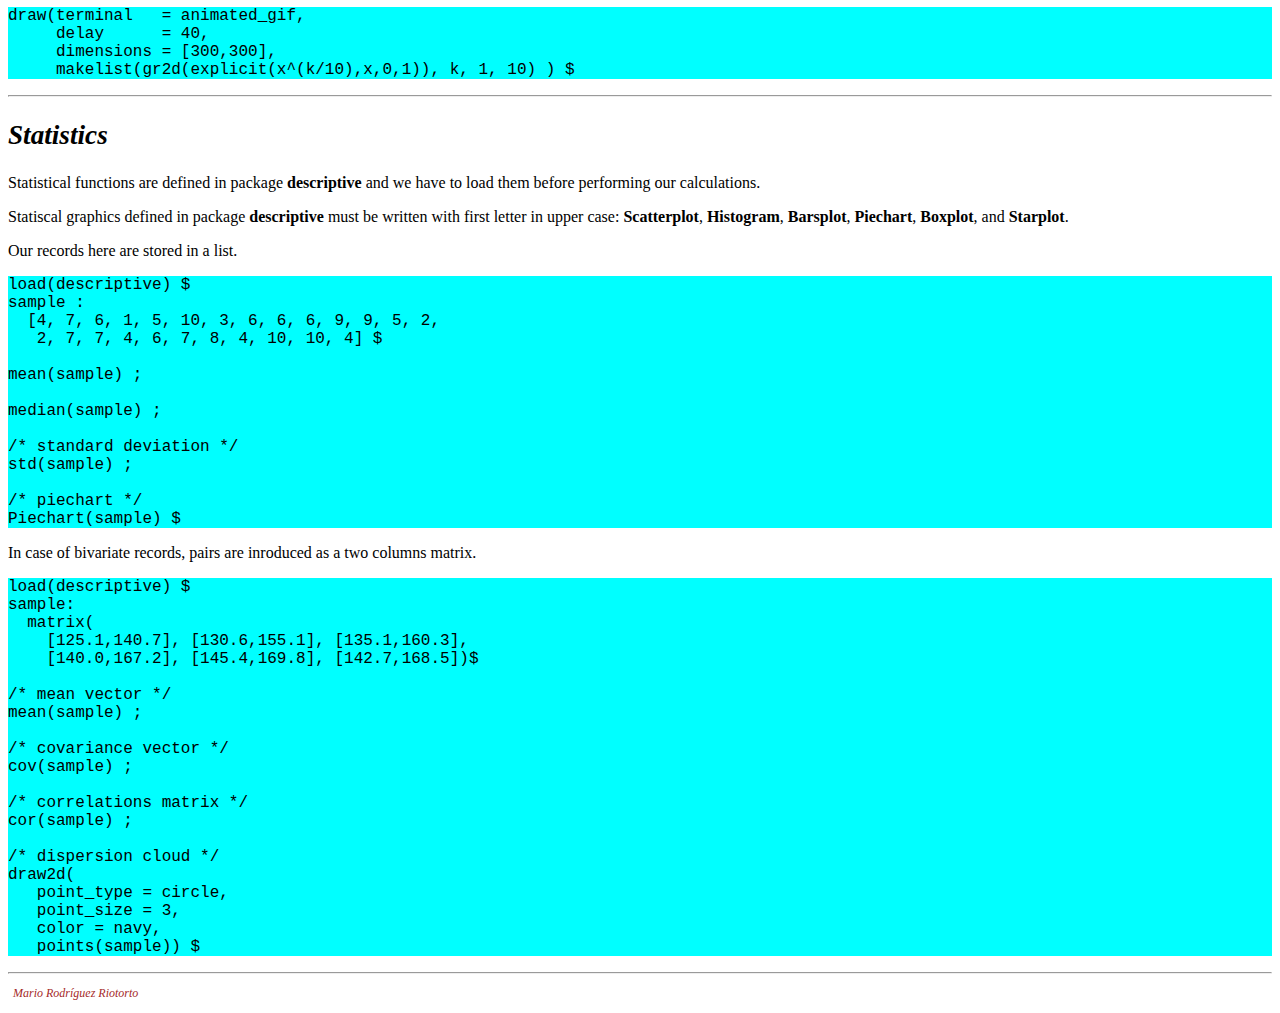
==== commit e3ebfd2e: "More work on help files" ====
--- a/help/help_en.html
+++ b/help/help_en.html
@@ -84,6 +84,7 @@
   <ul>
   <li><a href="#graficos2d">2D graphics</a></li>
   <li><a href="#graficos3d">3D graphics</a></li>
+  <li><a href="#animacions">Animations</a></li>
   </ul>
 </li>
 <li><a href="#estatistica">Statistics</a></li>
@@ -831,14 +832,131 @@
 <h3 id="graficos3d"><br>3D graphics</h3>
 
 <p>
-For 3D graphics, the function to be used is <b>draw3d</b>.
-</p>
-
-<pre>
+3D drawings are made with function <b>draw3d</b>.
+</p>
+
+<p>Three styles for drawing the same explicit surface.</p>
+
+<pre>
+/* wired surface */
+draw3d(
+  explicit(20*exp(-x^2-y^2)-10,x,-3,3,y,-3,3)) $
+
+/* hided surface with red lines */
 draw3d(
   surface_hide = true,
-  explicit(20*exp(-x^2-y^2)-10,x,-3,3,y,-3,3));
-</pre>
+  color        = red,
+  explicit(20*exp(-x^2-y^2)-10,x,-3,3,y,-3,3)) $
+
+/* surface colored as a function of point coordinates */
+draw3d(
+  enhanced3d = [sin(x*y), x, y, z],
+  explicit(20*exp(-x^2-y^2)-10,x,-3,3,y,-3,3)) $
+</pre>
+
+<p>We can also plot parametric surfaces.</p>
+
+<pre>
+draw3d(
+  /* fix the number of nodes to be calculated */
+  xu_grid      = 50,
+  yv_grid      = 15,
+
+  surface_hide = true,
+  parametric_surface(
+      cos(a)*(3+b*cos(a/2)),
+      sin(a)*(3+b*cos(a/2)),
+      b*sin(a/2),
+      a,-%pi,%pi,b,-1,1) )$
+</pre>
+
+<p>A parametric curve. See how the color depends on parameter <i>u</i>.</p>
+
+<pre>
+draw3d(
+   /* fix the number of points to be calculated */
+   nticks     = 60,
+   title      = "Colored parametric curve",
+   line_width = 2,
+   enhanced3d = (u-1)^2,
+   dimensions = [500, 500], /* image size */
+   parametric(cos(5*u)^2,sin(7*u),u-2,u,0,2)) $
+</pre>
+
+<p>An implicit surface.</p>
+
+<pre>
+draw3d(
+  enhanced3d = [x-z,x,y,z],
+  palette    = gray,
+  dimensions = [500, 600],
+  implicit(min(x^2+y^2+z^2,2*x^2+2*y^2)=1,
+           x,-1.5,1.5,y,-1.5,1.5,z,-1.5,1.5)) $
+</pre>
+
+<p>Isolated points and polygonal lines.</p>
+
+<pre>
+xx: [1,2,3,4,5]$
+yy: [4,5,7,1,2]$
+zz: [3,2,1,9,4]$
+xyz: [[10,15,12],[11,13,16],[16,10,11],[15,15,15]]$
+
+draw3d(
+  point_type = filled_square,
+  color      = blue,
+  points(xx,yy,zz),
+  point_type = circle,
+  color      = green,
+  points_joined = true,
+  points(xyz)) $
+</pre>
+
+<p>A surface defined in spherical coordinates.</p>
+
+<pre>
+draw3d(
+  color        = green,
+  surface_hide = true,
+  axis_3d      = false,
+  xtics        = none,
+  ytics        = none,
+  ztics        = none,
+  title        = "Nautilus",
+  spherical(a+z,a,0,3*%pi,z,0,%pi))$
+</pre>
+
+<p>Family of surfaces defined in cylindrical coordinates.</p>
+
+<pre>
+draw3d(
+  proportional_axes = xyz,
+  dimensions   = [500,500],
+  surface_hide = true,
+  axis_3d      = false,
+  xtics        = none,
+  ytics        = none,
+  ztics        = none,
+  color        = blue,
+  cylindrical(z,z,-2,2,a,0,2*%pi), /*cone*/
+  color        = brown,
+  cylindrical(3,z,-2,2,az,0,%pi),  /*cylinder*/
+  color        = green,
+  cylindrical(sqrt(25-z^2),z,-5,5,a,0,%pi) /*sphere*/ )$
+</pre>
+
+
+
+
+
+
+
+
+
+
+
+
+<h3 id="animacions"><br>Animations</h3>
 
 <p>
 The last example is an animation.
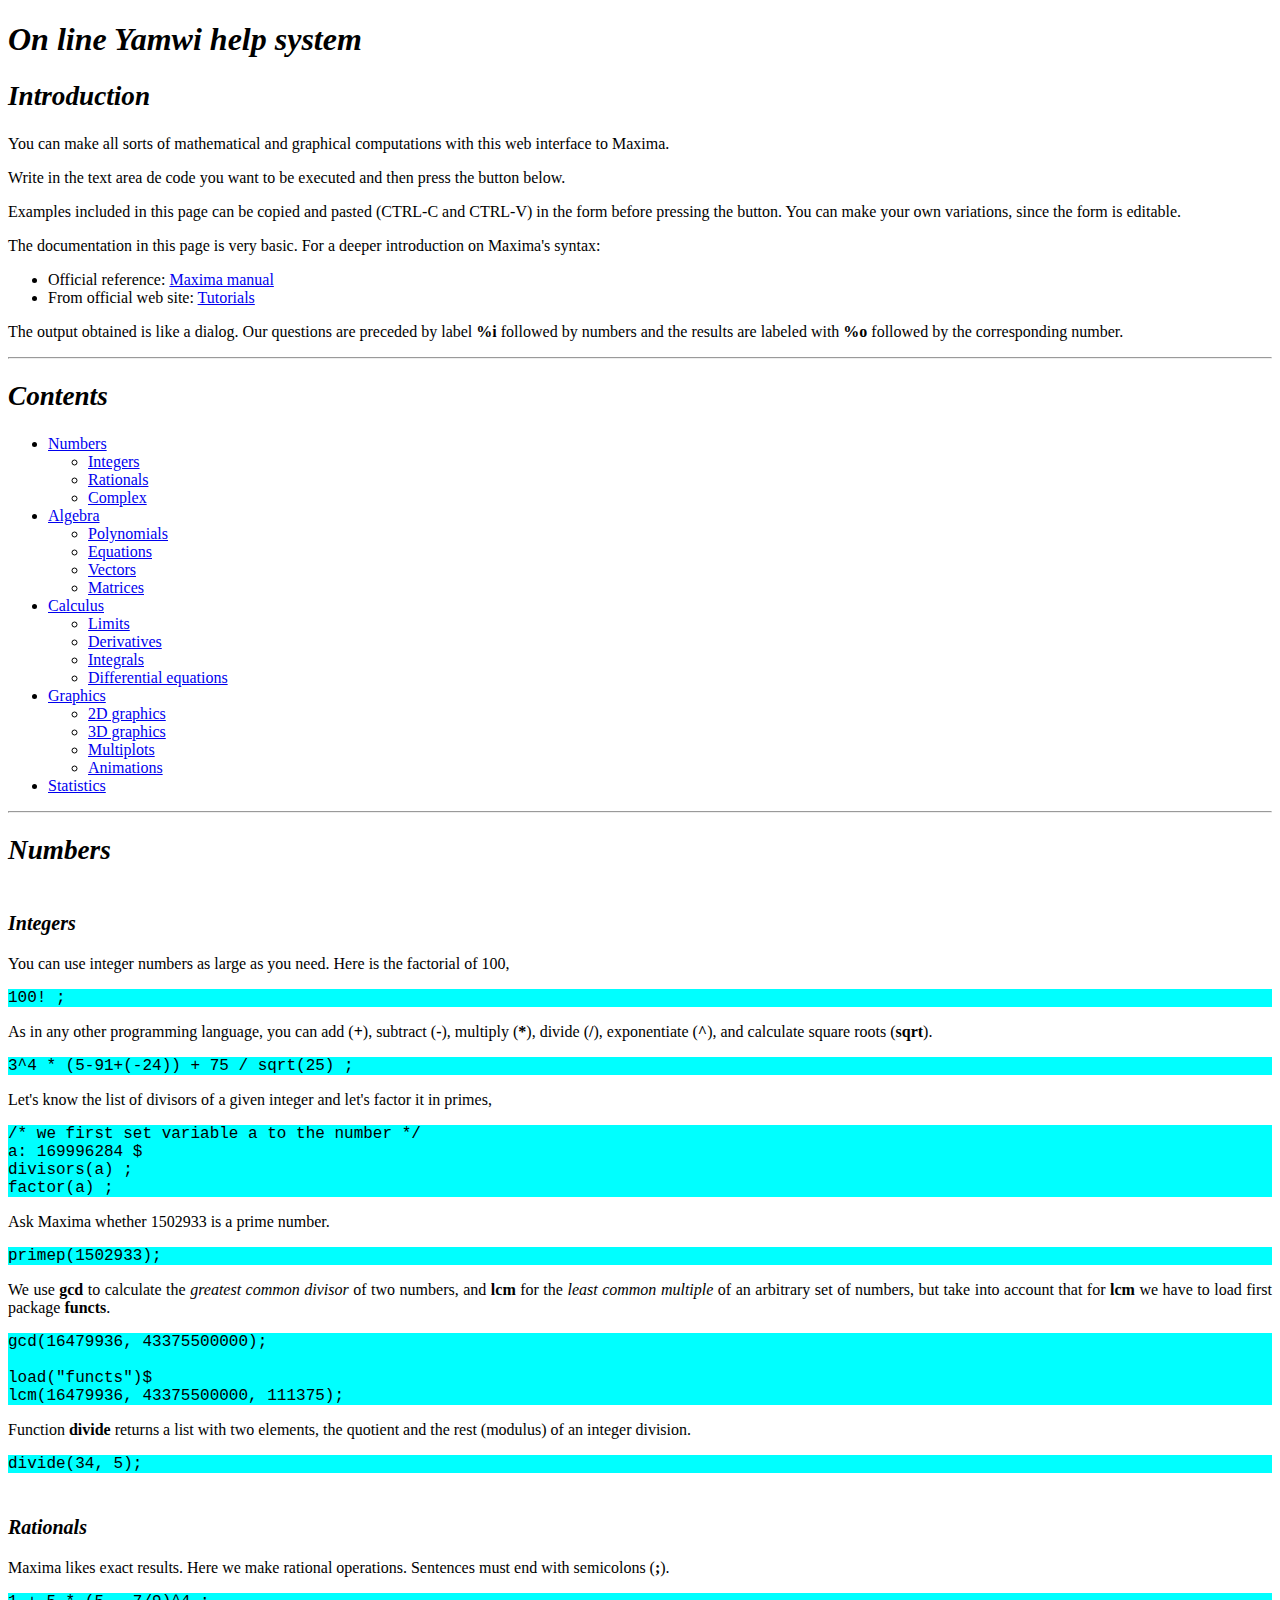
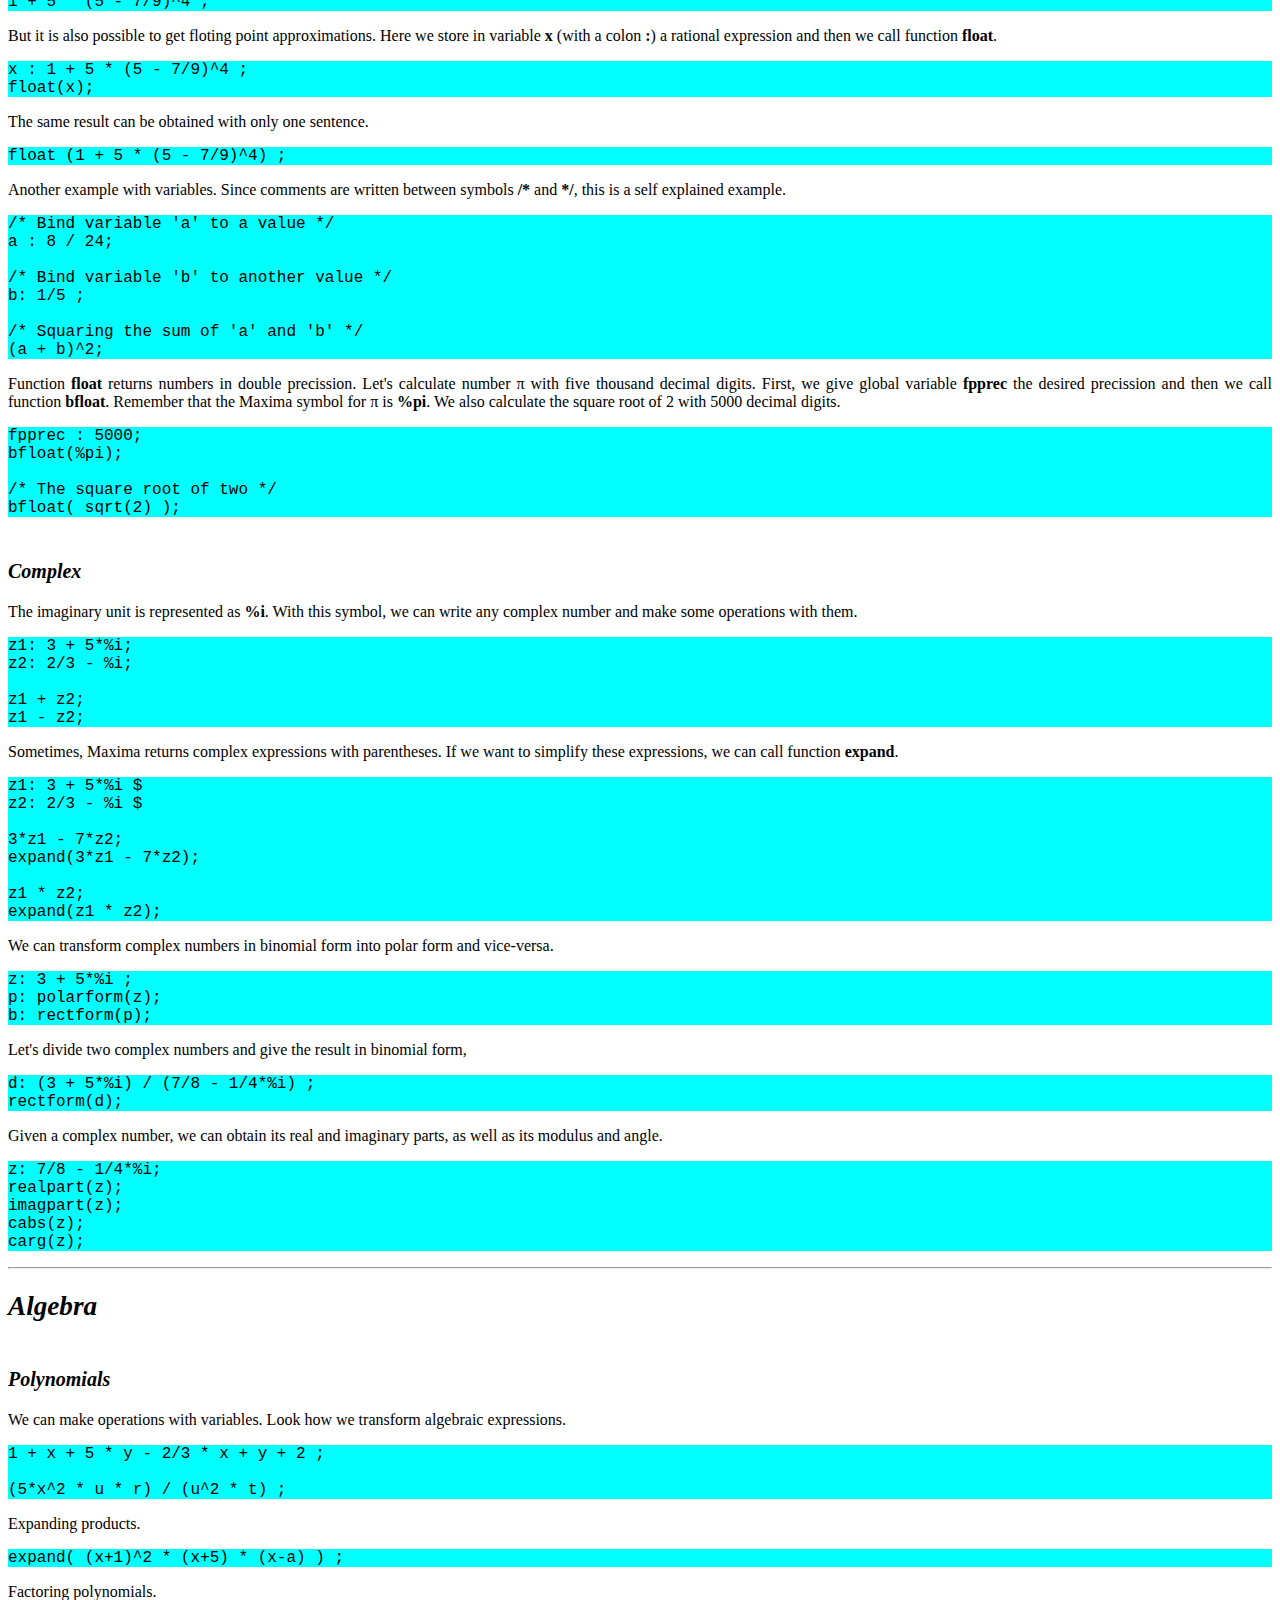
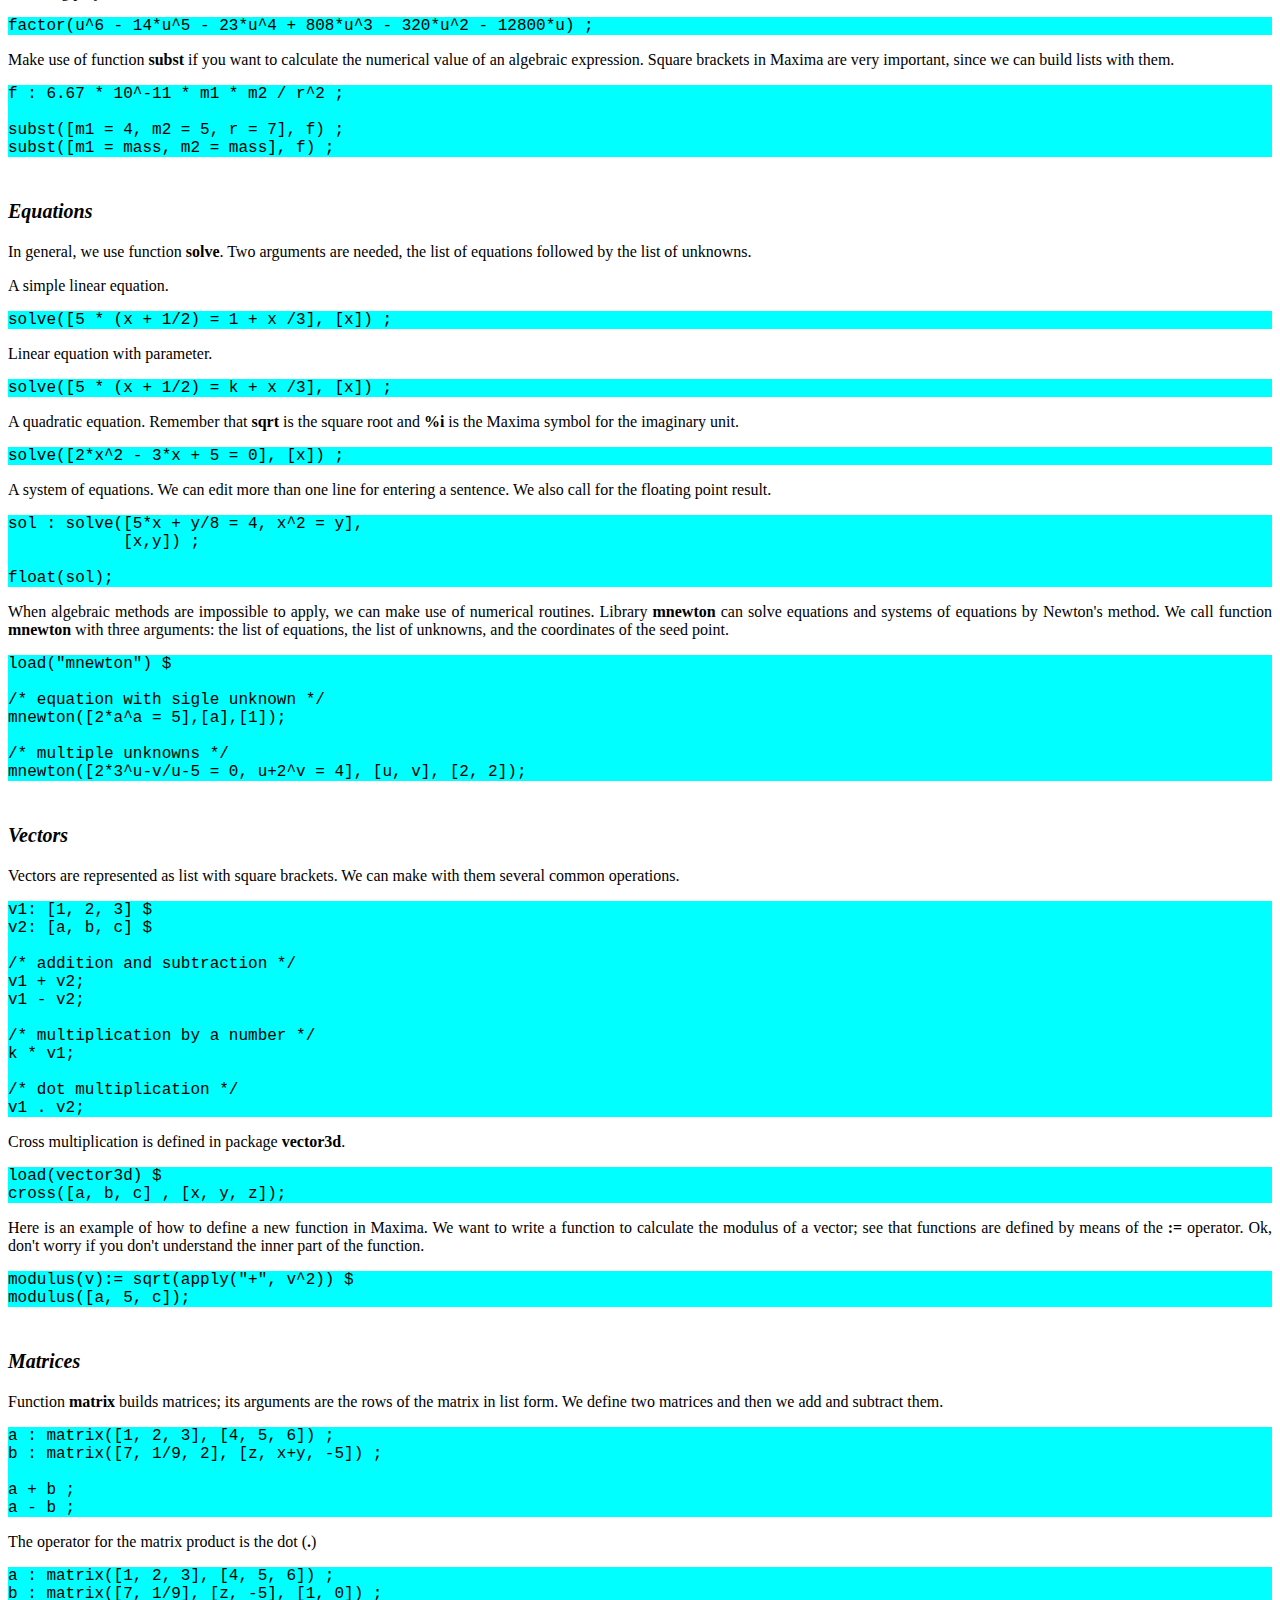
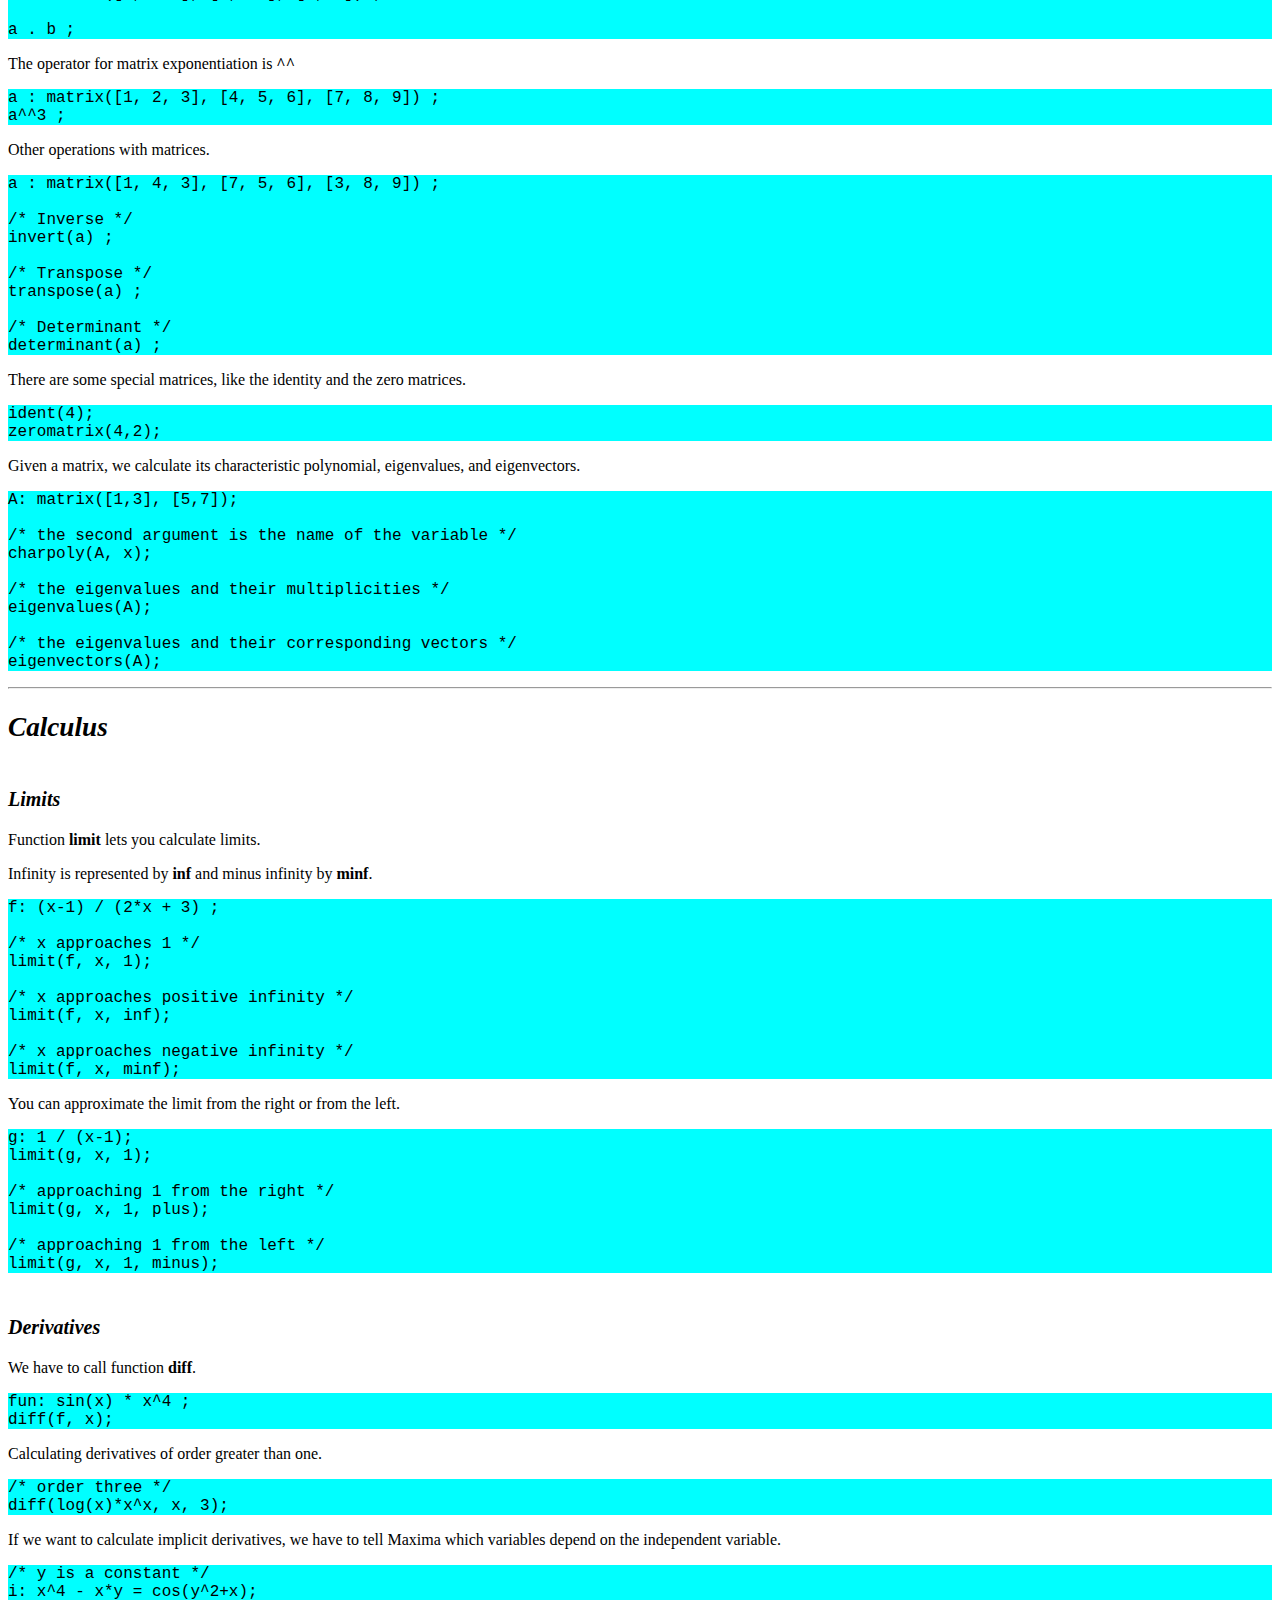
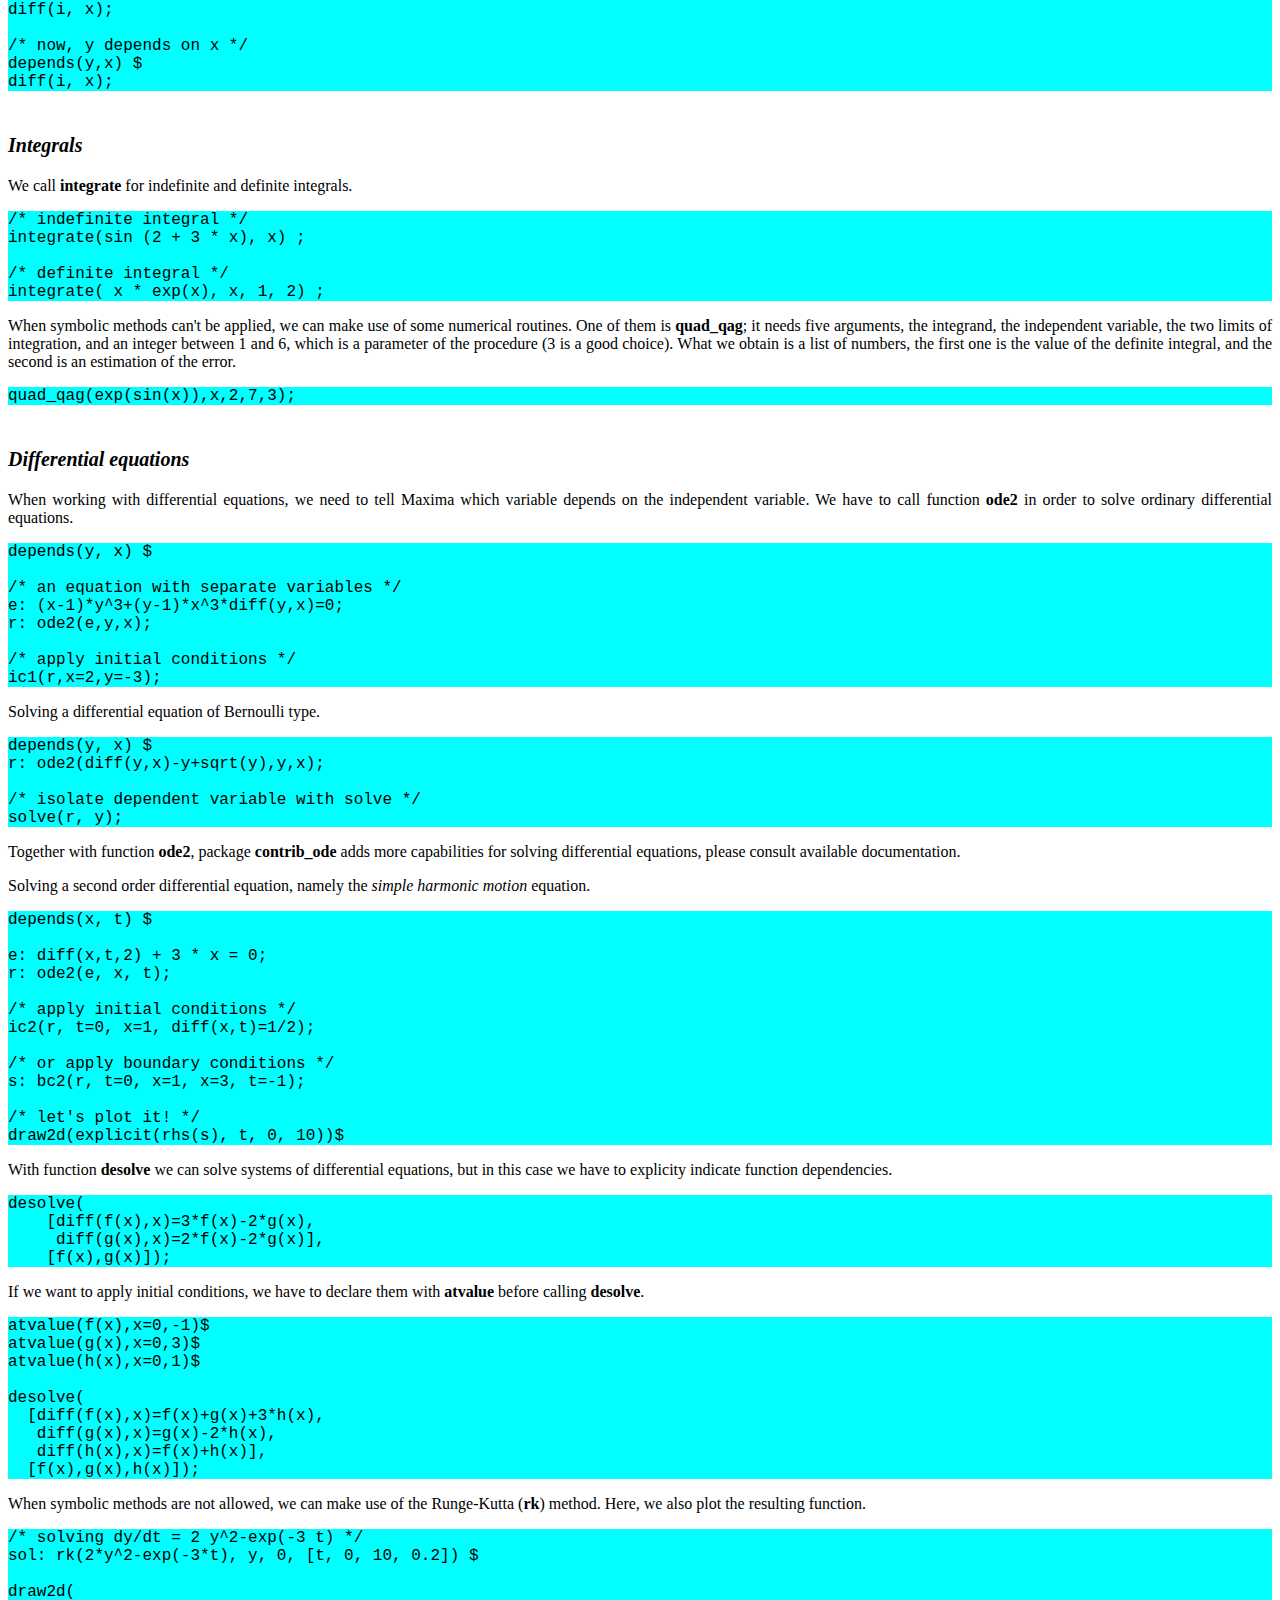
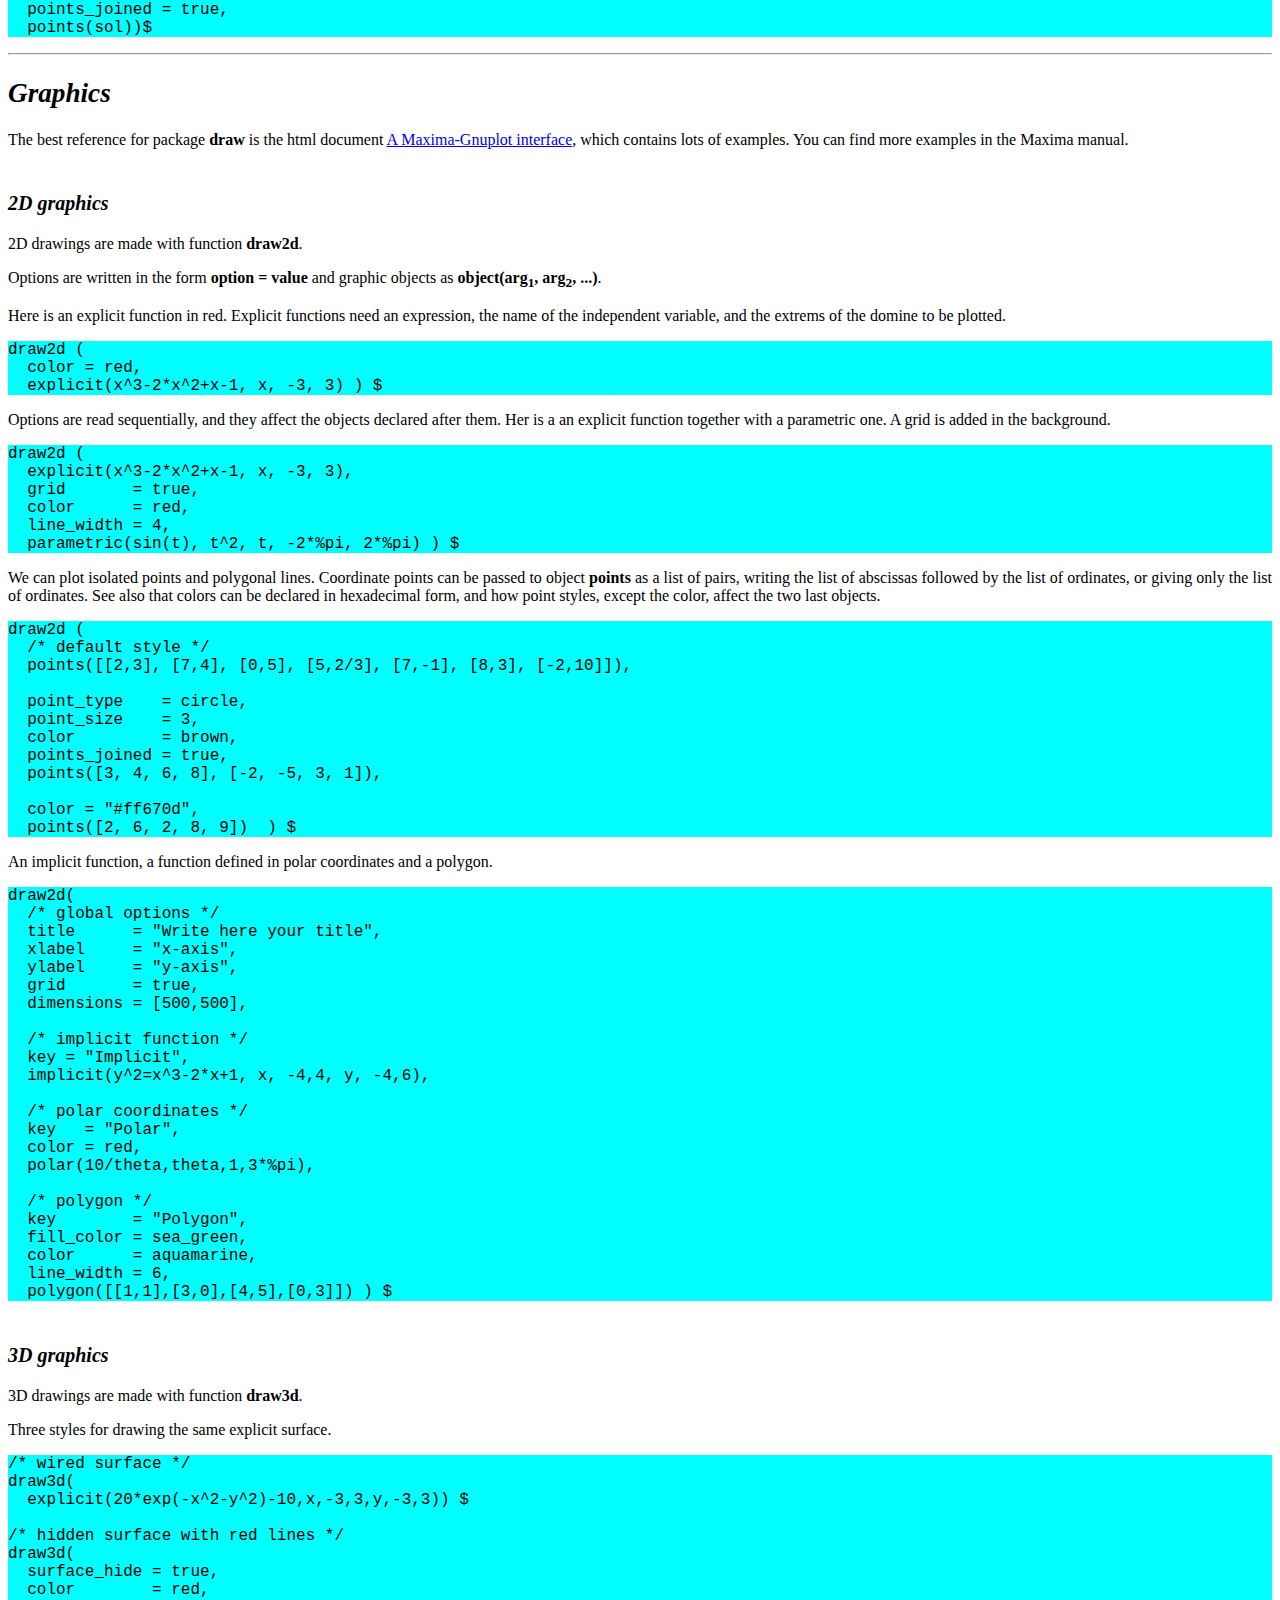
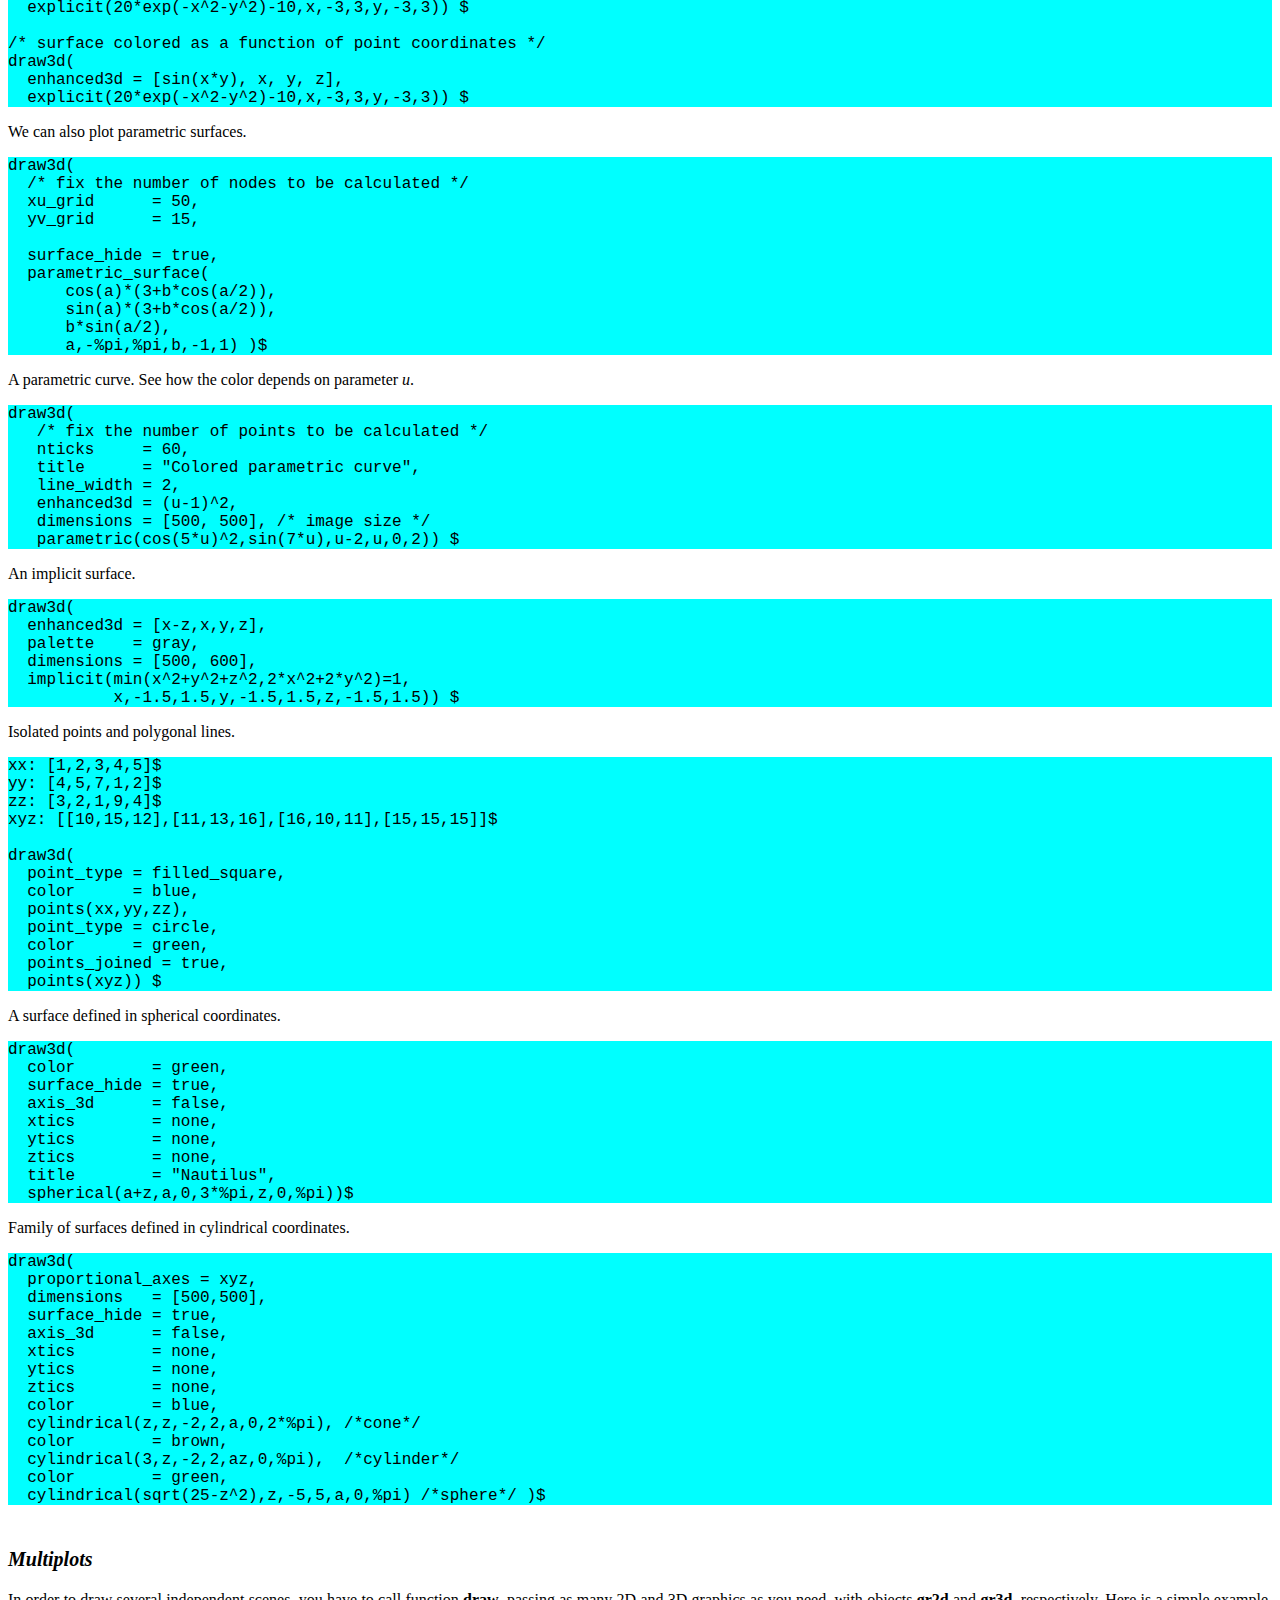
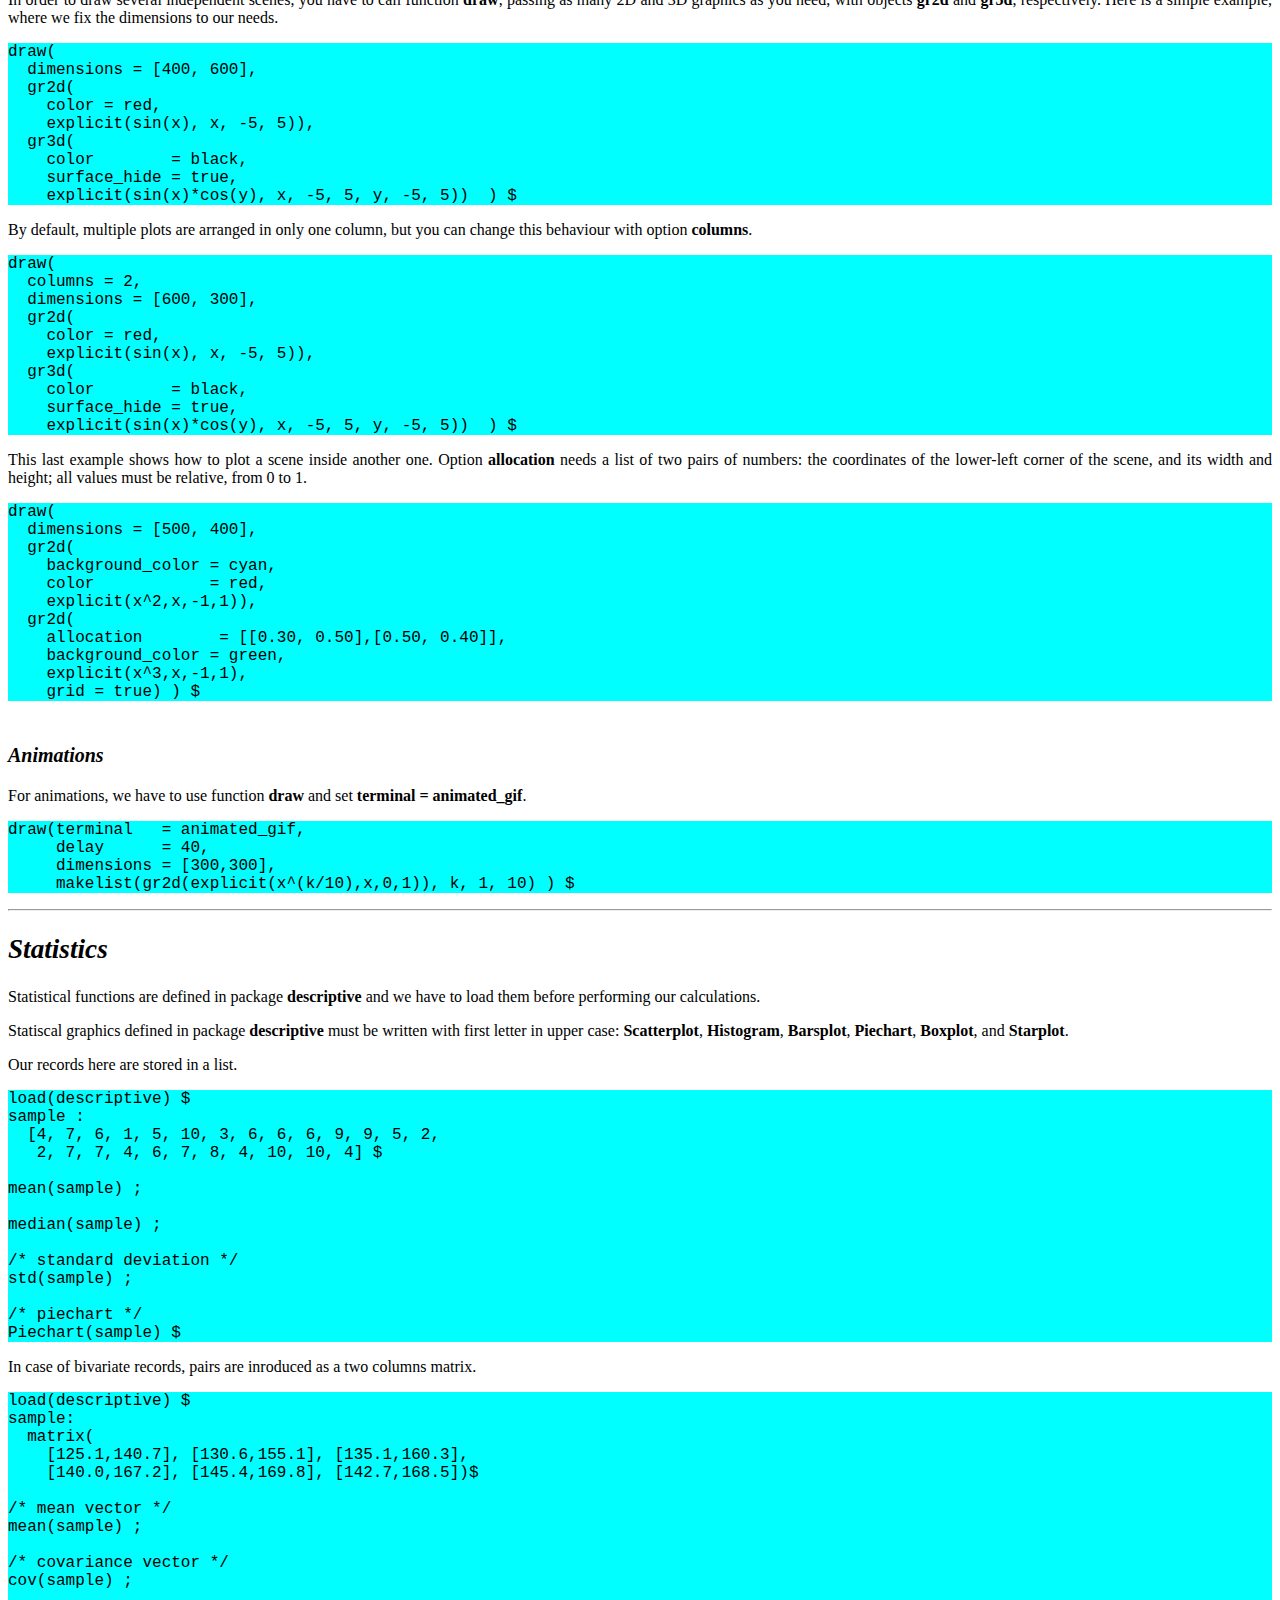
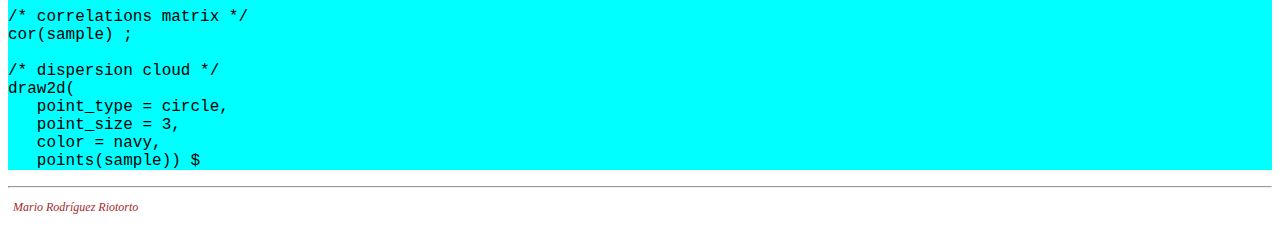
==== commit 45303811: "More work on help files" ====
--- a/help/help_en.html
+++ b/help/help_en.html
@@ -84,11 +84,14 @@
   <ul>
   <li><a href="#graficos2d">2D graphics</a></li>
   <li><a href="#graficos3d">3D graphics</a></li>
+  <li><a href="#grafmult">Multiplots</a></li>
   <li><a href="#animacions">Animations</a></li>
   </ul>
 </li>
 <li><a href="#estatistica">Statistics</a></li>
 </ul>
+
+
 
 
 
@@ -842,7 +845,7 @@
 draw3d(
   explicit(20*exp(-x^2-y^2)-10,x,-3,3,y,-3,3)) $
 
-/* hided surface with red lines */
+/* hidden surface with red lines */
 draw3d(
   surface_hide = true,
   color        = red,
@@ -956,10 +959,72 @@
 
 
 
+<h3 id="grafmult"><br>Multiplots</h3>
+
+<p>In order to draw several independent scenes, you have to call function <b>draw</b>, passing as many 2D and 3D graphics as you need, with objects <b>gr2d</b> and <b>gr3d</b>, respectively. Here is a simple example, where we fix the dimensions to our needs.</p>
+
+<pre>
+draw(
+  dimensions = [400, 600],
+  gr2d(
+    color = red,
+    explicit(sin(x), x, -5, 5)),
+  gr3d(
+    color        = black,
+    surface_hide = true,
+    explicit(sin(x)*cos(y), x, -5, 5, y, -5, 5))  ) $
+</pre>
+
+<p>By default, multiple plots are arranged in only one column, but you can change this behaviour with option <b>columns</b>.</p>
+
+<pre>
+draw(
+  columns = 2,
+  dimensions = [600, 300],
+  gr2d(
+    color = red,
+    explicit(sin(x), x, -5, 5)),
+  gr3d(
+    color        = black,
+    surface_hide = true,
+    explicit(sin(x)*cos(y), x, -5, 5, y, -5, 5))  ) $
+</pre>
+
+<p>This last example shows how to plot a scene inside another one. Option <b>allocation</b> needs a list of two pairs of numbers: the coordinates of the lower-left corner of the scene, and its width and height; all values must be relative, from 0 to 1.</p>
+
+<pre>
+draw(
+  dimensions = [500, 400],
+  gr2d(
+    background_color = cyan,
+    color            = red,
+    explicit(x^2,x,-1,1)),
+  gr2d(
+    allocation        = [[0.30, 0.50],[0.50, 0.40]],
+    background_color = green,
+    explicit(x^3,x,-1,1),
+    grid = true) ) $
+</pre>
+
+
+
+
+
+
+
+
+
+
+
+
+
+
+
+
 <h3 id="animacions"><br>Animations</h3>
 
 <p>
-The last example is an animation.
+For animations, we have to use function <b>draw</b> and set <b>terminal = animated_gif</b>.
 </p>
 
 <pre>
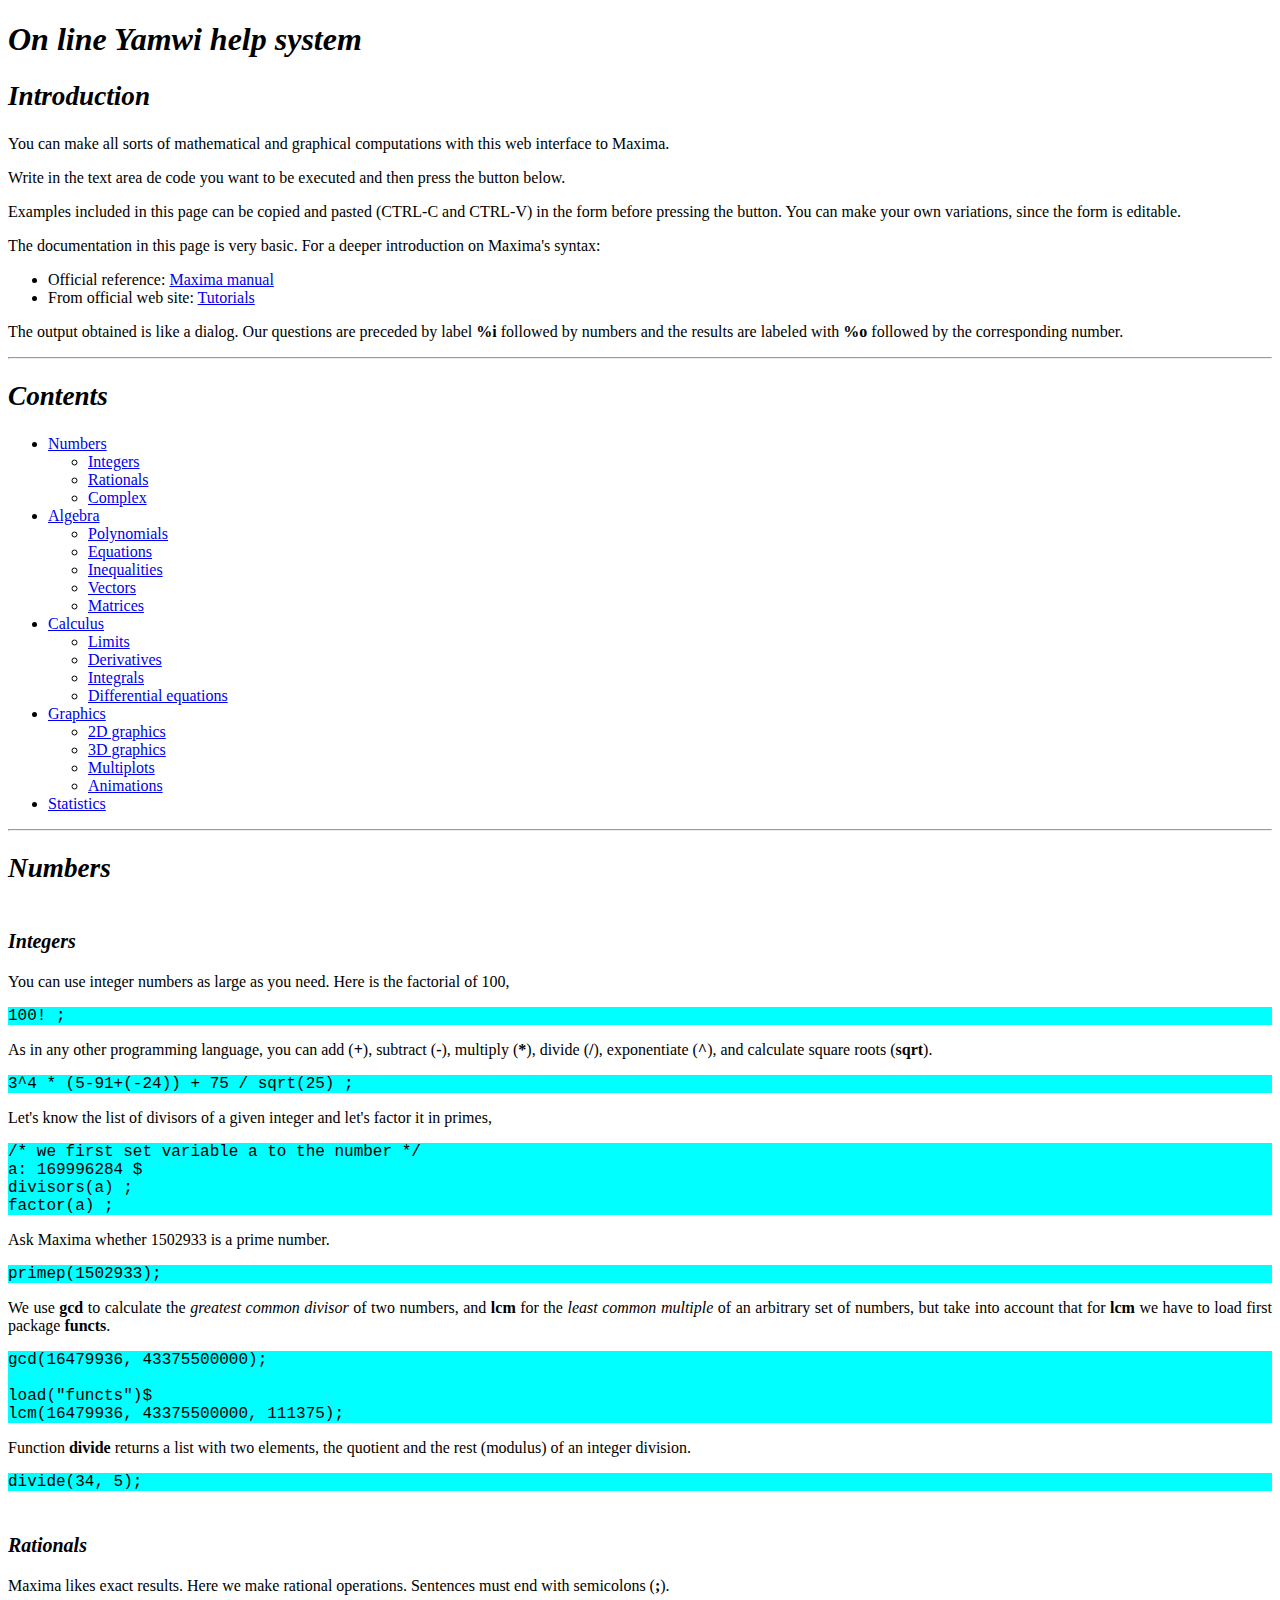
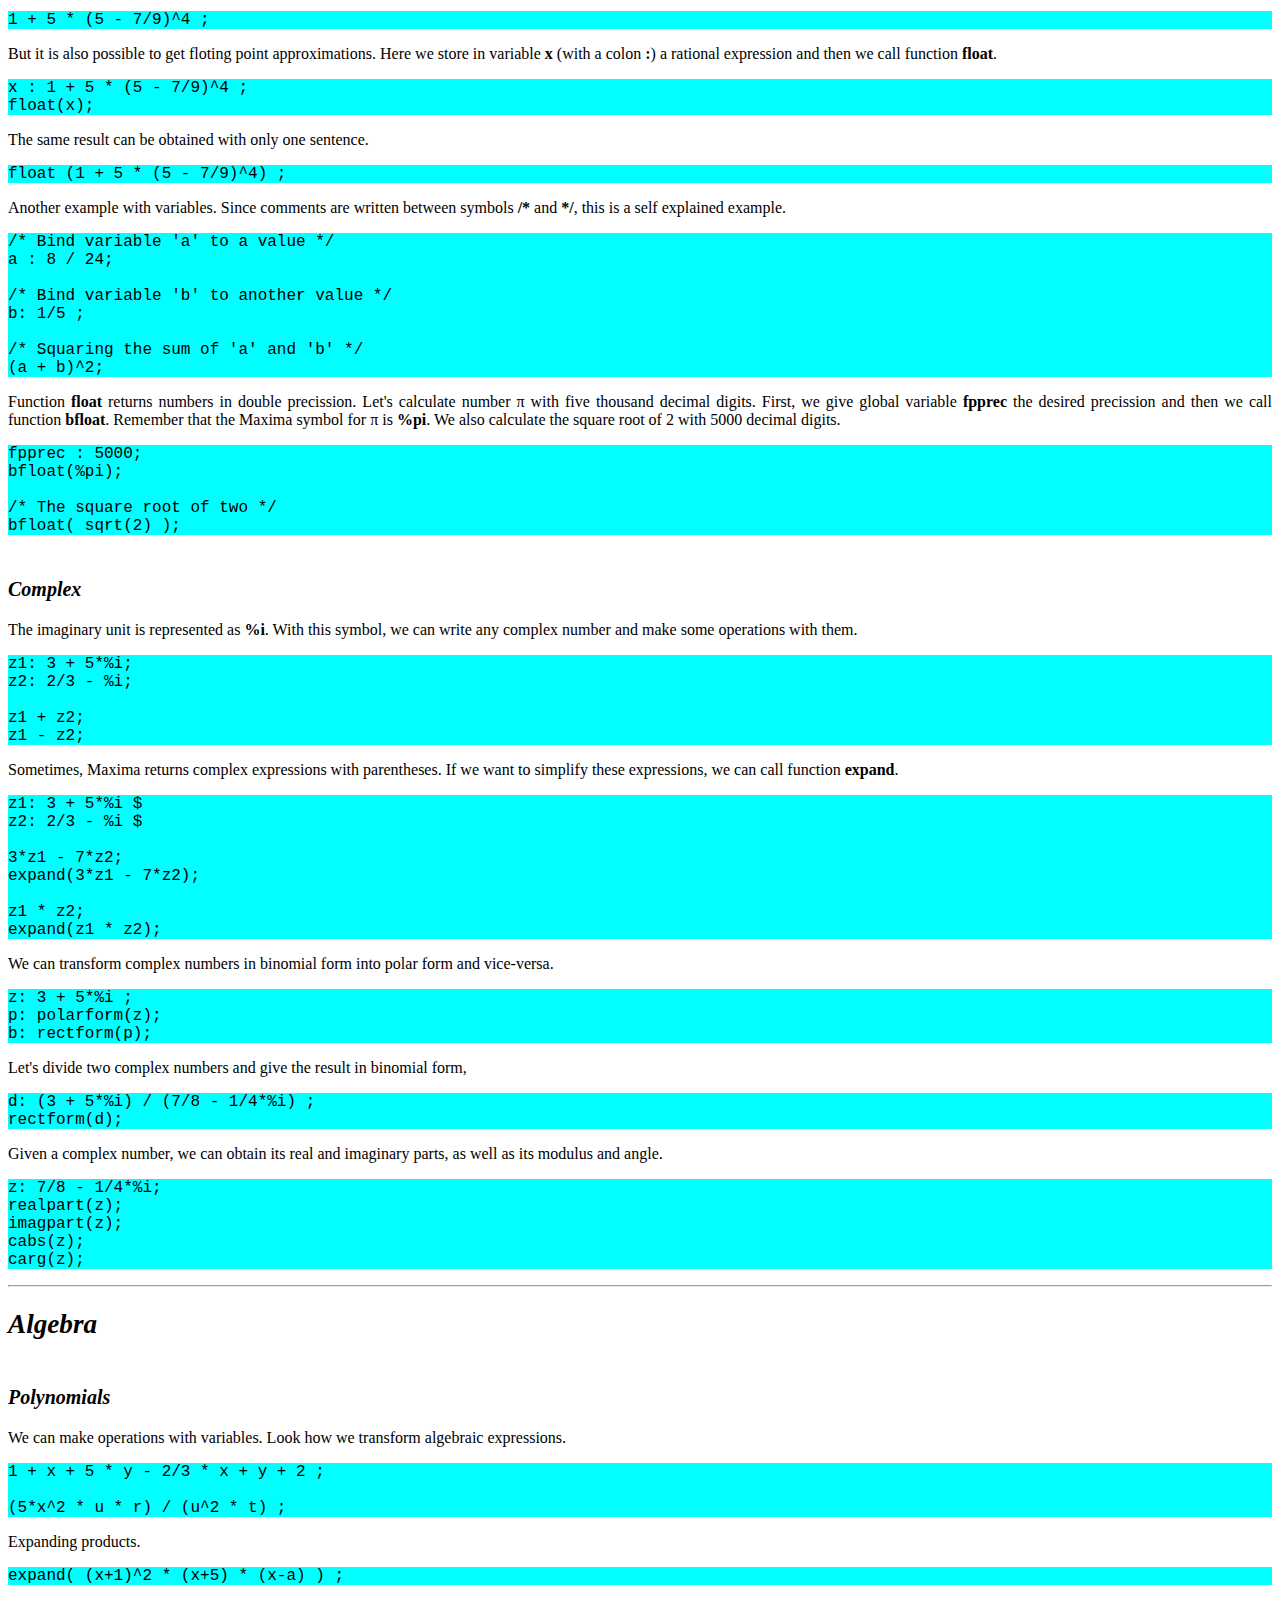
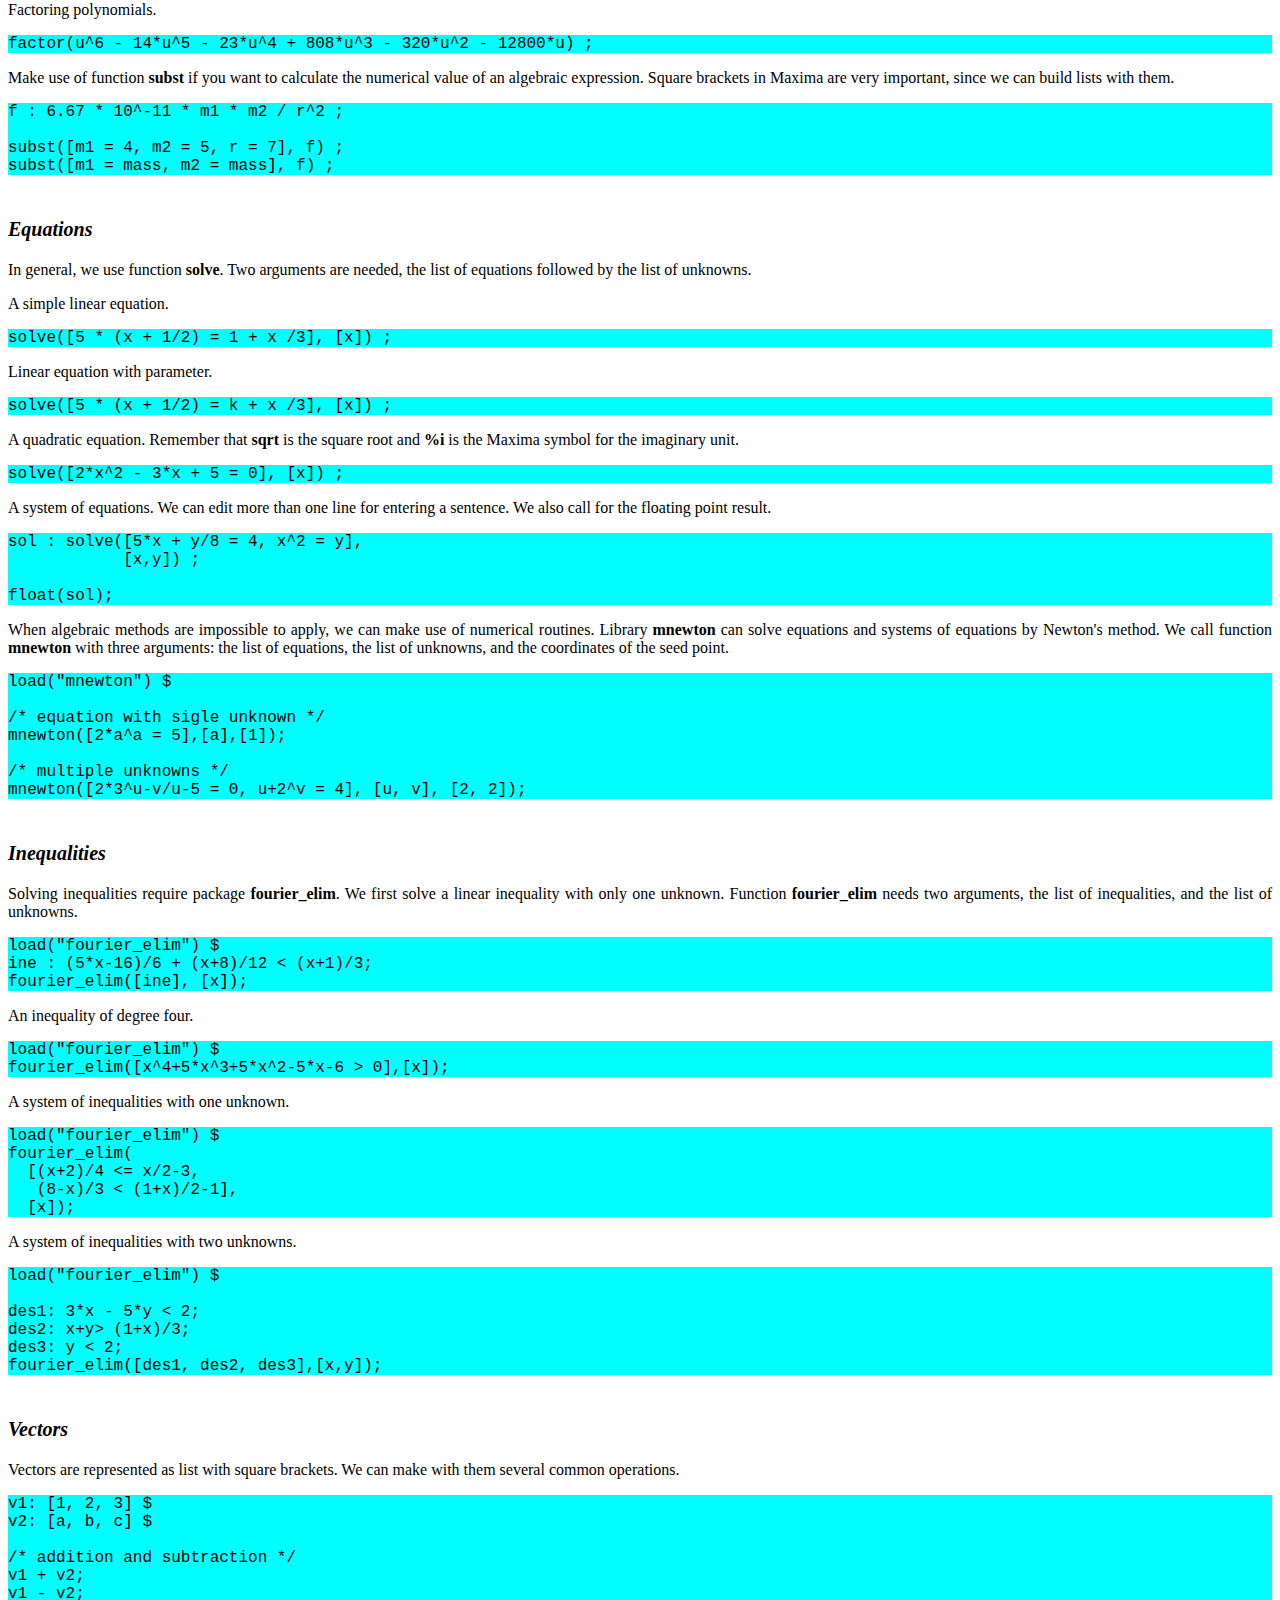
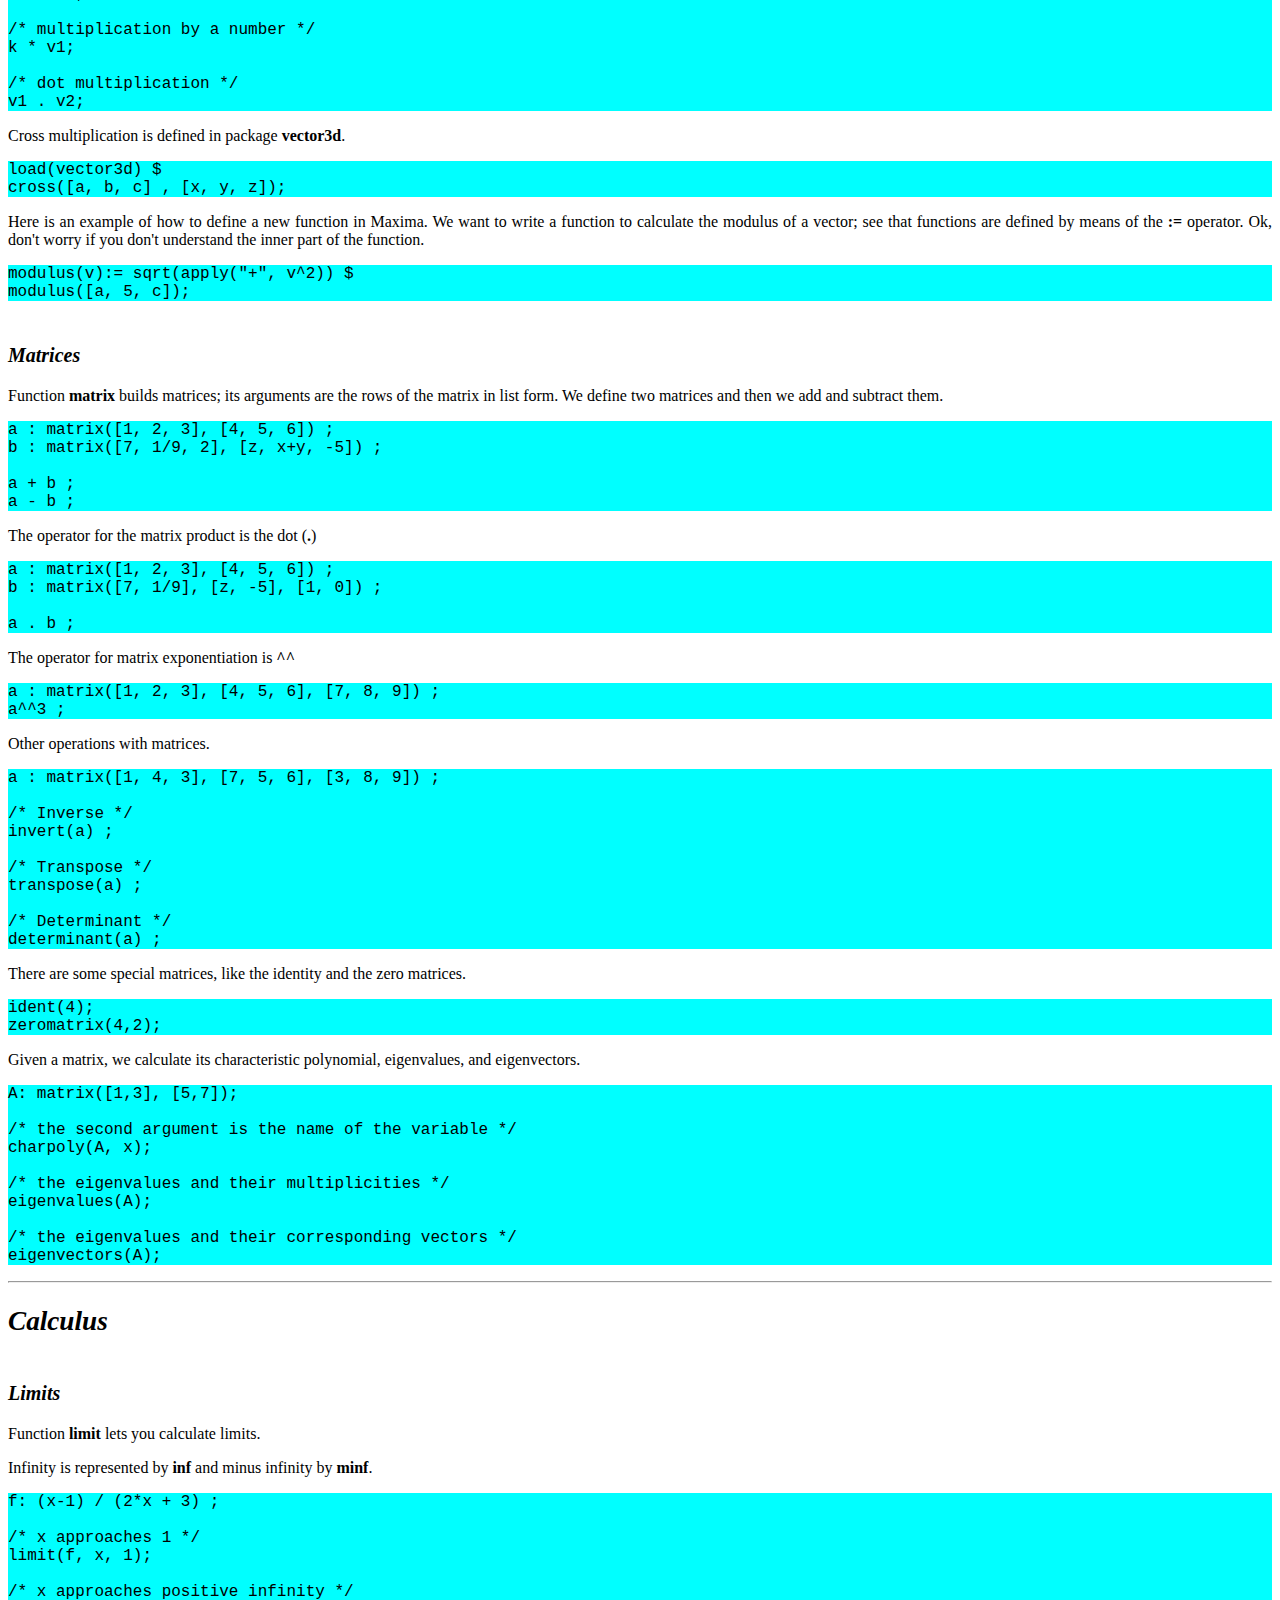
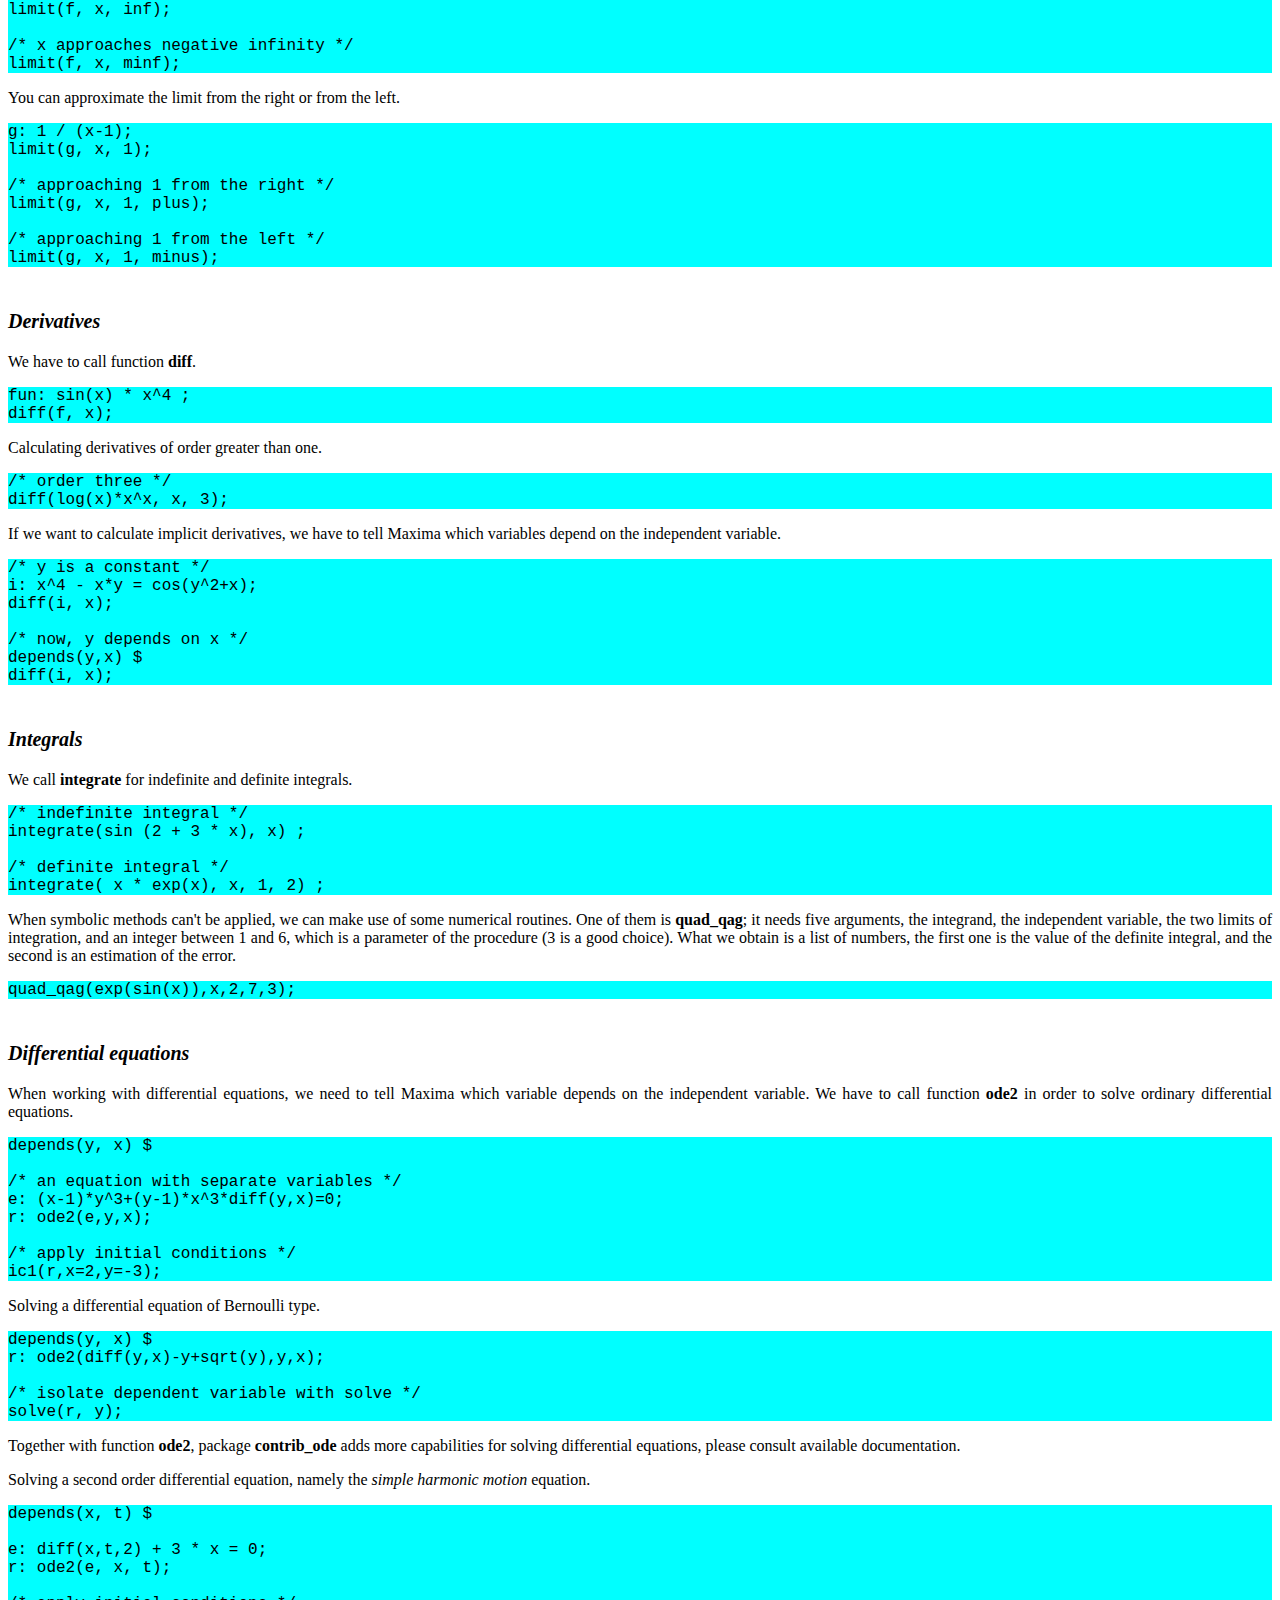
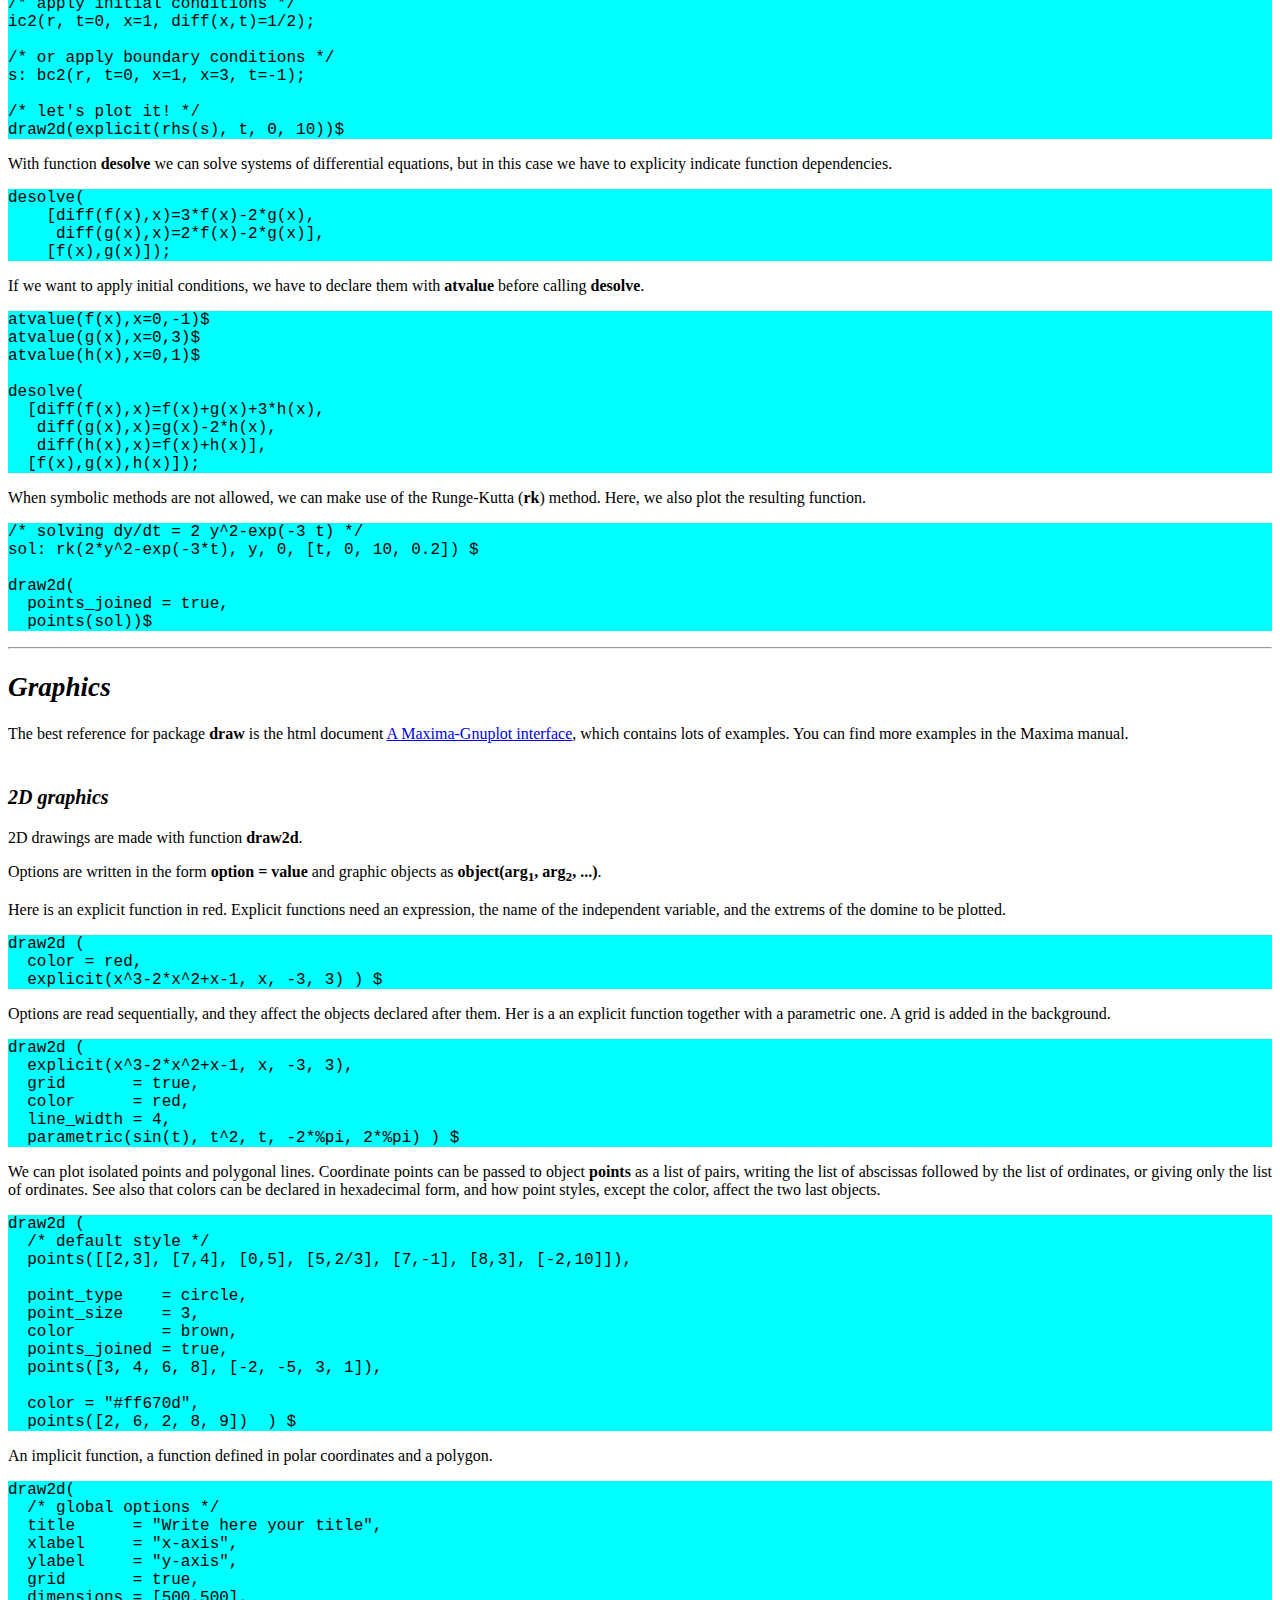
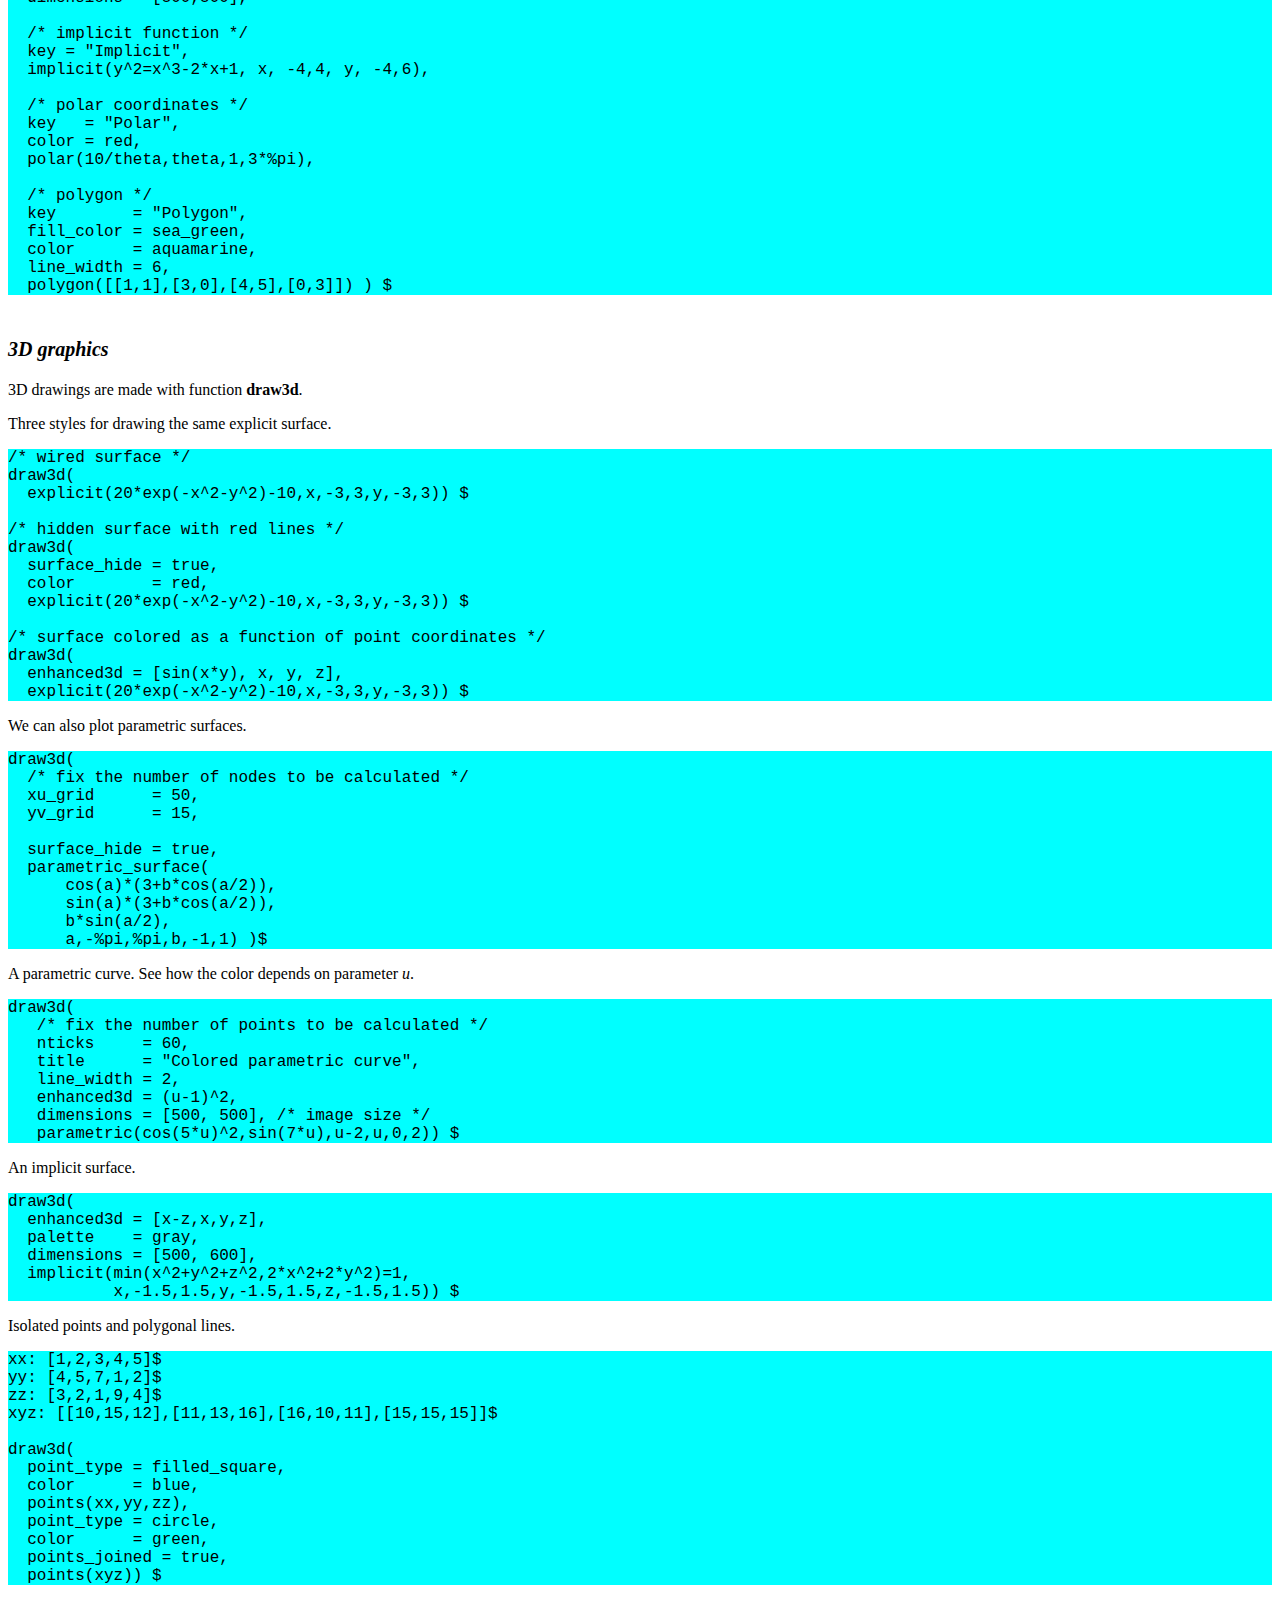
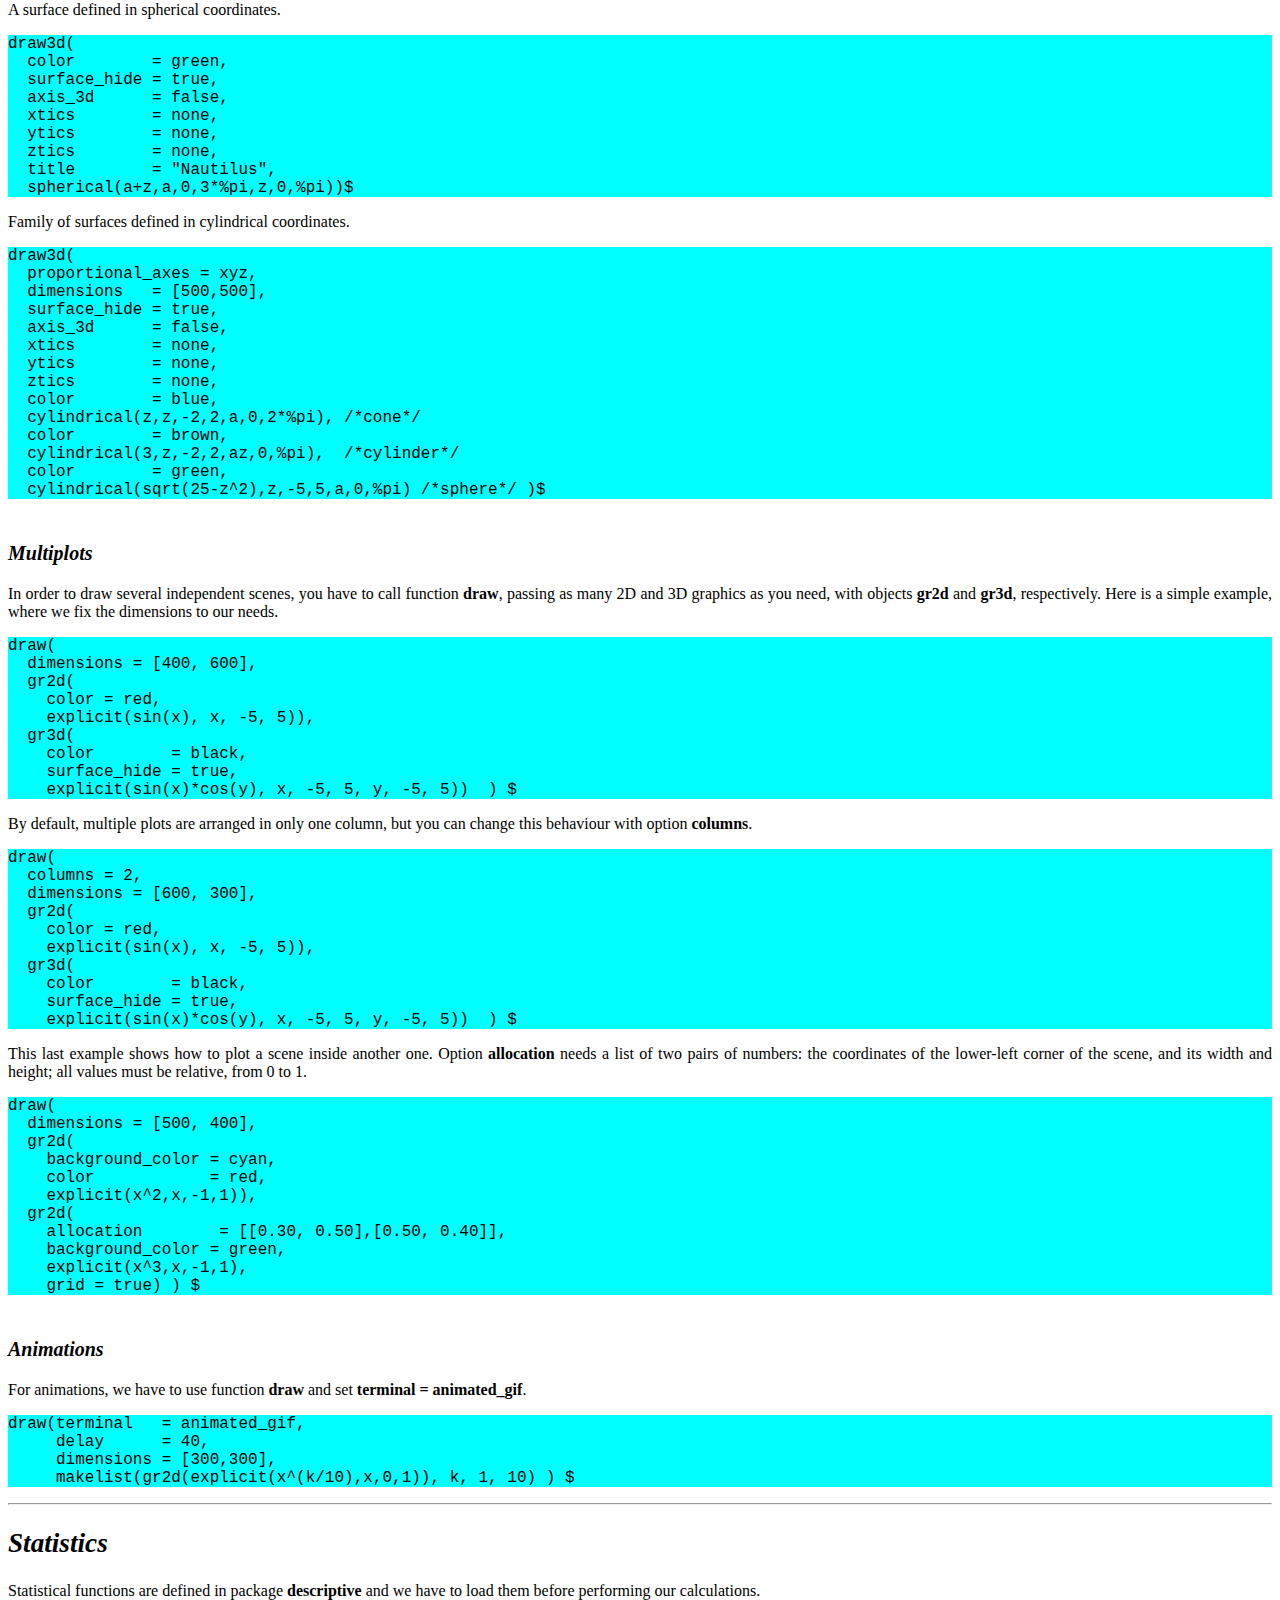
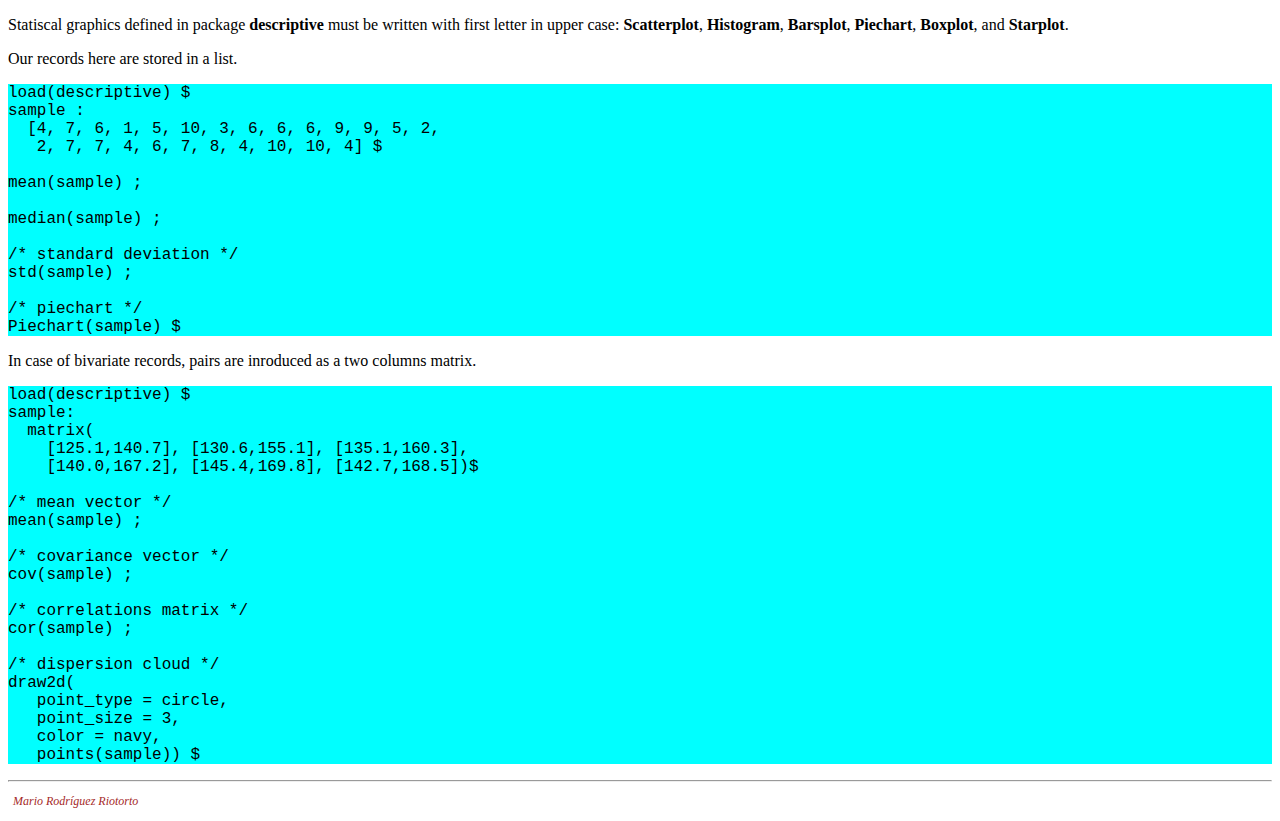
==== commit c95fedf1: "More work on help files" ====
--- a/help/help_en.html
+++ b/help/help_en.html
@@ -68,6 +68,7 @@
   <ul>
   <li><a href="#polinomios">Polynomials</a></li>
   <li><a href="#ecuacions">Equations</a></li>
+  <li><a href="#inecuacions">Inequalities</a></li>
   <li><a href="#vectores">Vectors</a></li>
   <li><a href="#matrices">Matrices</a></li>
   </ul>
@@ -399,6 +400,52 @@
 
 
 
+<h3 id="inecuacions"><br>Inequalities</h3>
+
+<p>Solving inequalities require package <b>fourier_elim</b>. We first solve a linear inequality with only one unknown. Function <b>fourier_elim</b> needs two arguments, the list of inequalities, and the list of unknowns.</p>
+
+<pre>
+load("fourier_elim") $
+ine : (5*x-16)/6 + (x+8)/12 < (x+1)/3;
+fourier_elim([ine], [x]);
+</pre>
+
+<p>An inequality of degree four.</p>
+
+<pre>
+load("fourier_elim") $
+fourier_elim([x^4+5*x^3+5*x^2-5*x-6 > 0],[x]);
+</pre>
+
+<p>A system of inequalities with one unknown.</p>
+
+<pre>
+load("fourier_elim") $
+fourier_elim(
+  [(x+2)/4 <= x/2-3,
+   (8-x)/3 < (1+x)/2-1],
+  [x]);
+</pre>
+
+<p>A system of inequalities with two unknowns.</p>
+
+<pre>
+load("fourier_elim") $
+
+des1: 3*x - 5*y < 2;
+des2: x+y> (1+x)/3;
+des3: y < 2;
+fourier_elim([des1, des2, des3],[x,y]);
+</pre>
+
+
+
+
+
+
+
+
+
 
 <h3 id="vectores"><br>Vectors</h3>
 
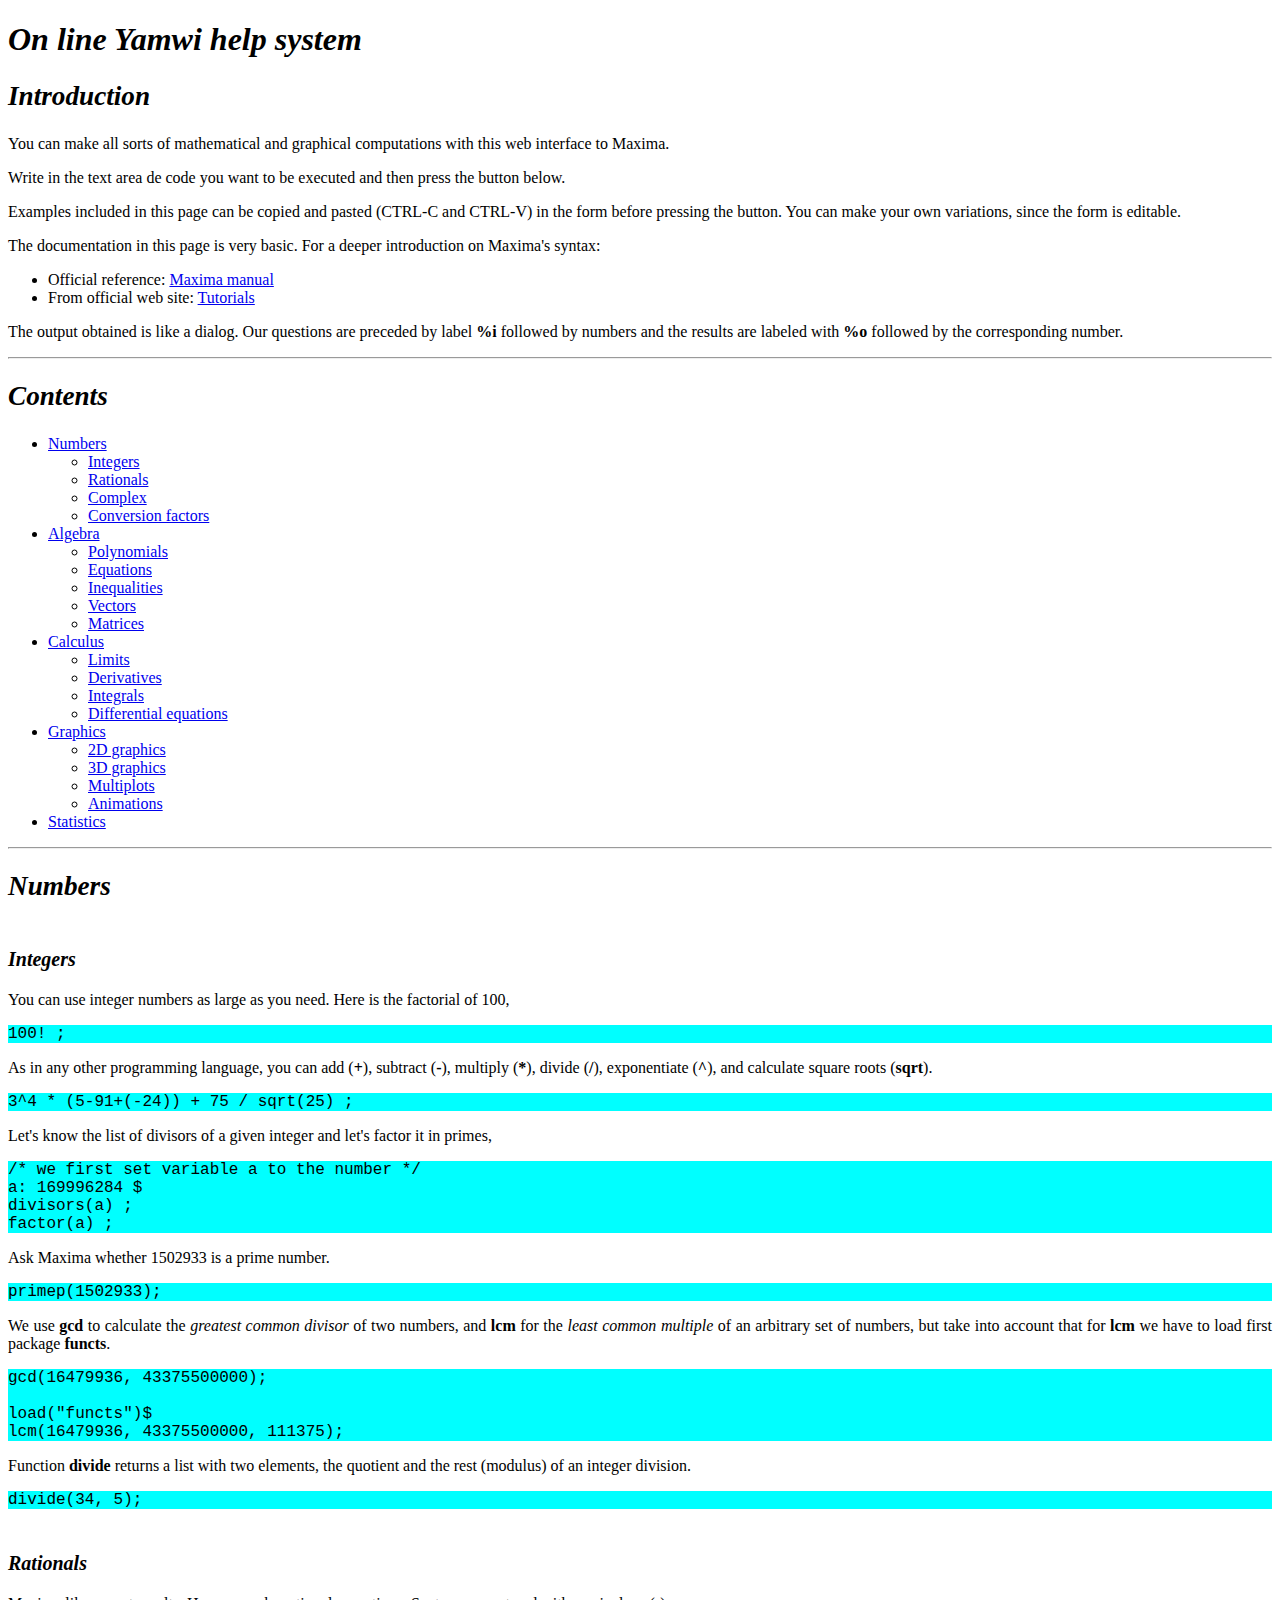
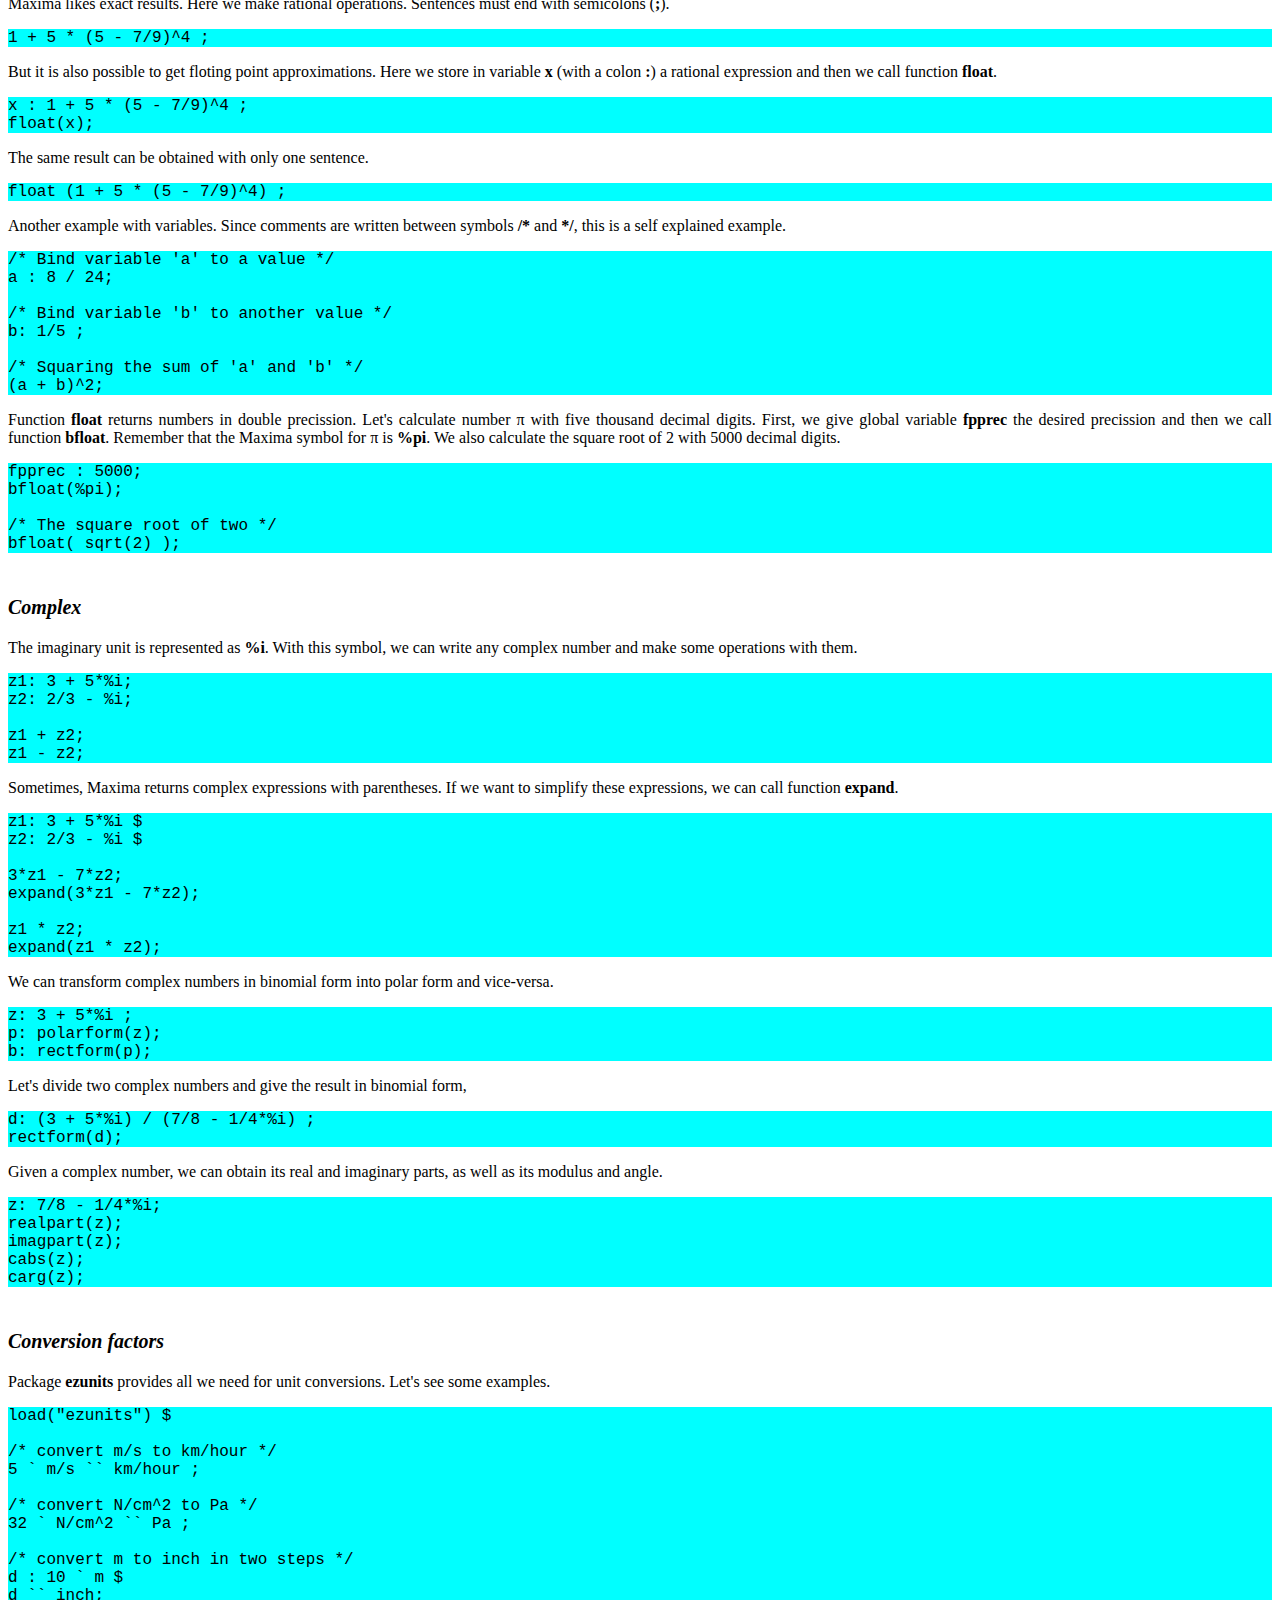
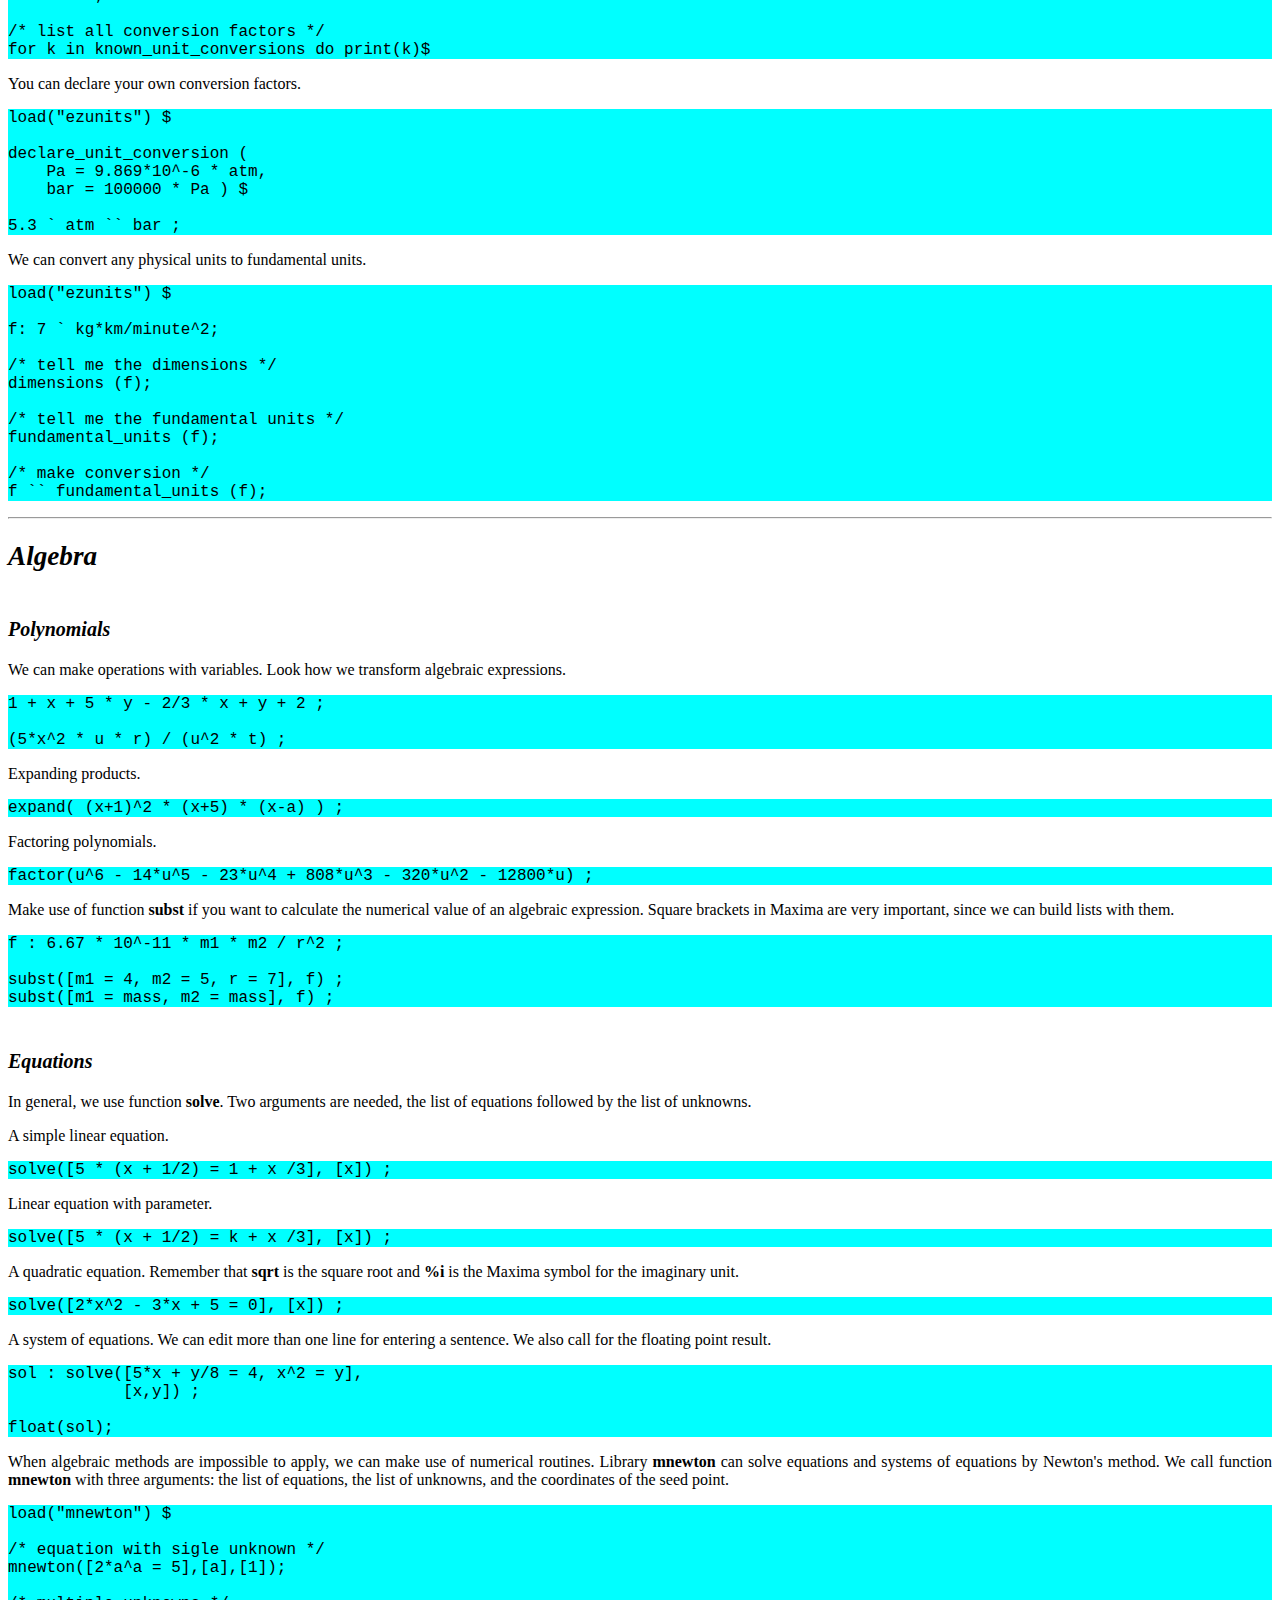
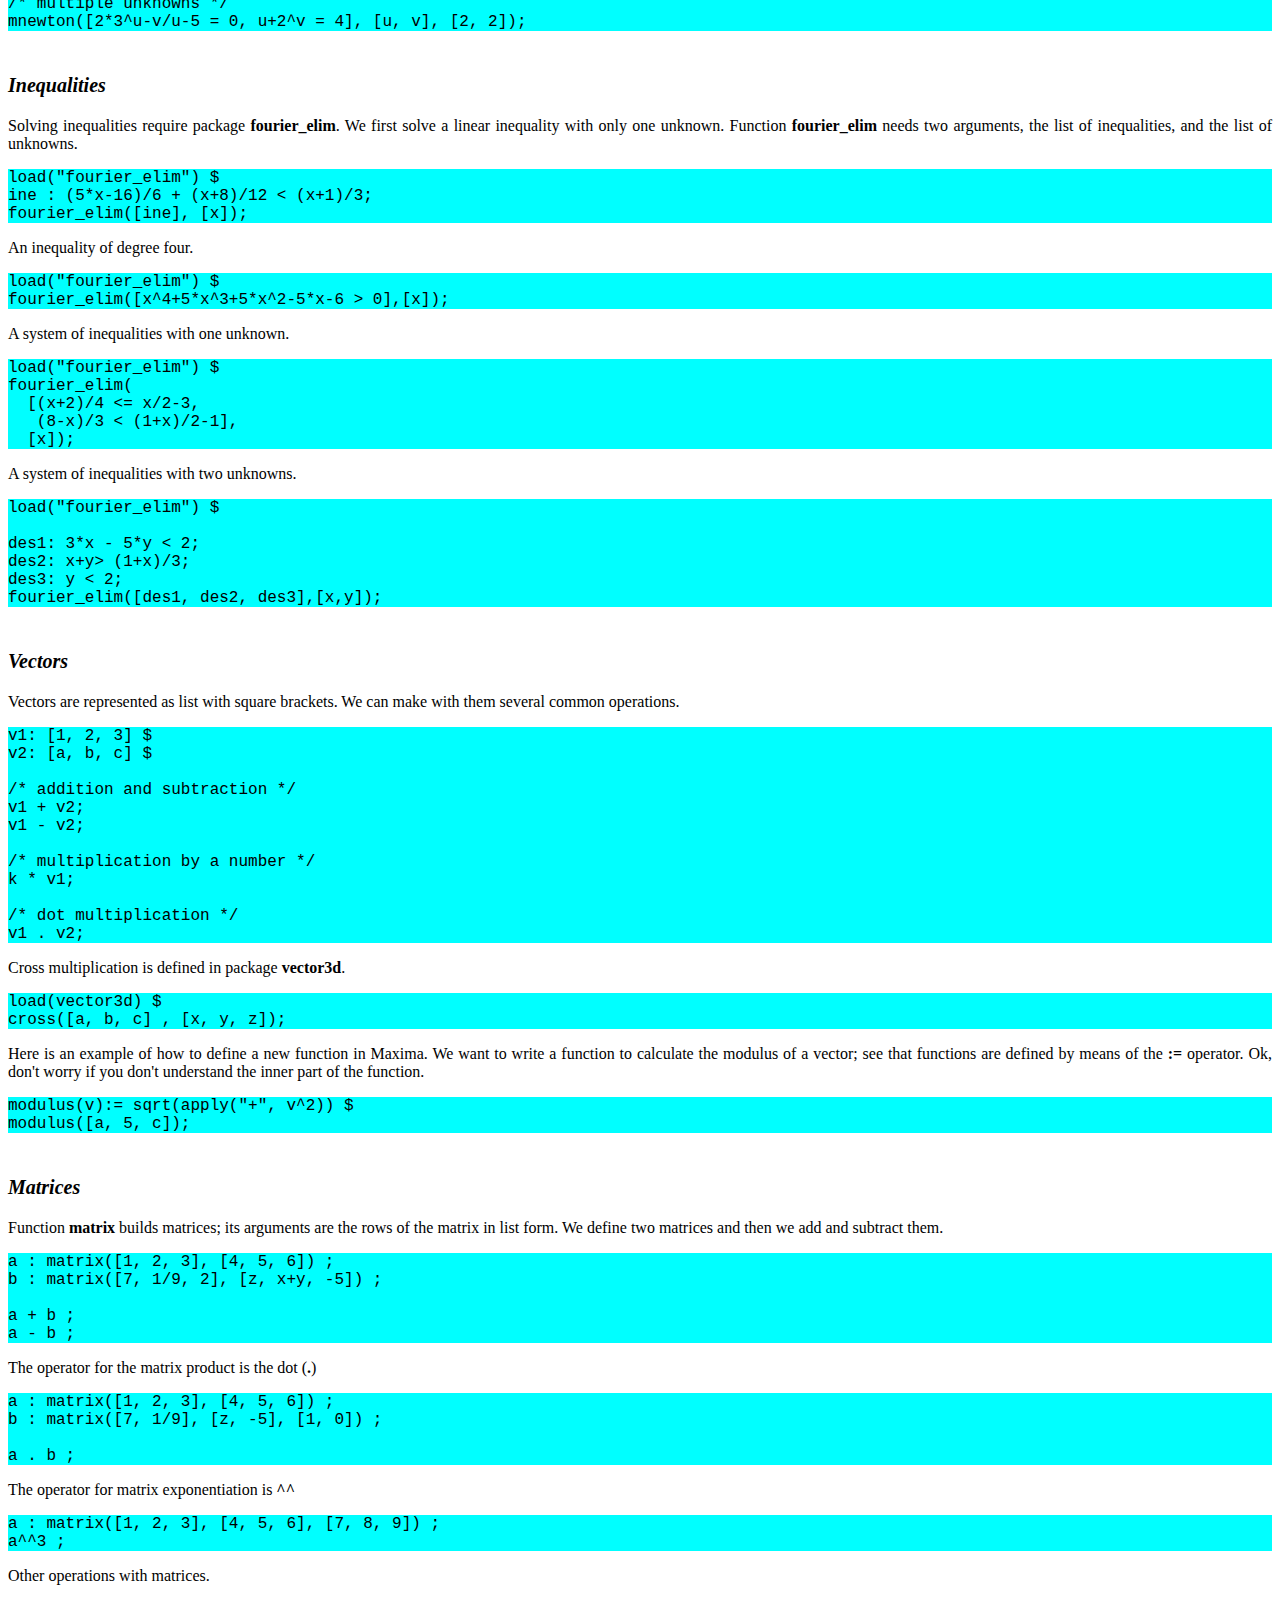
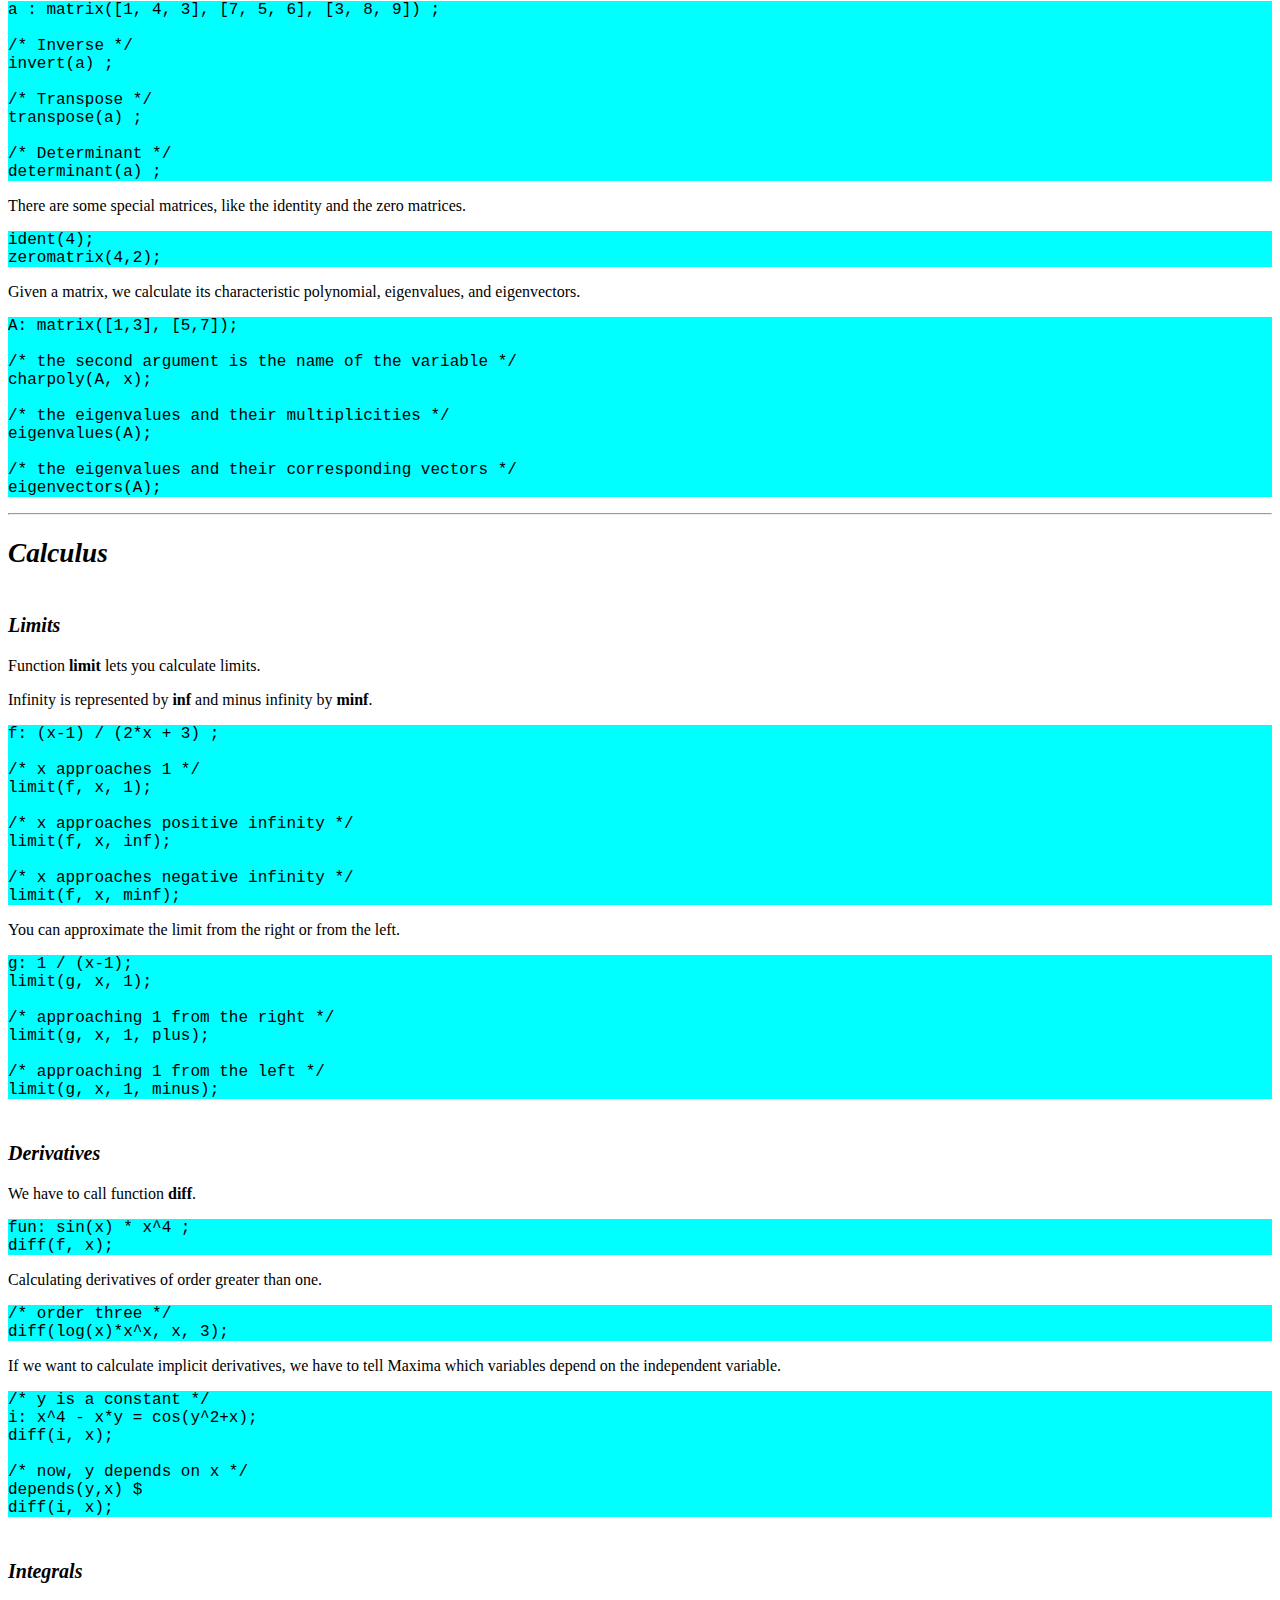
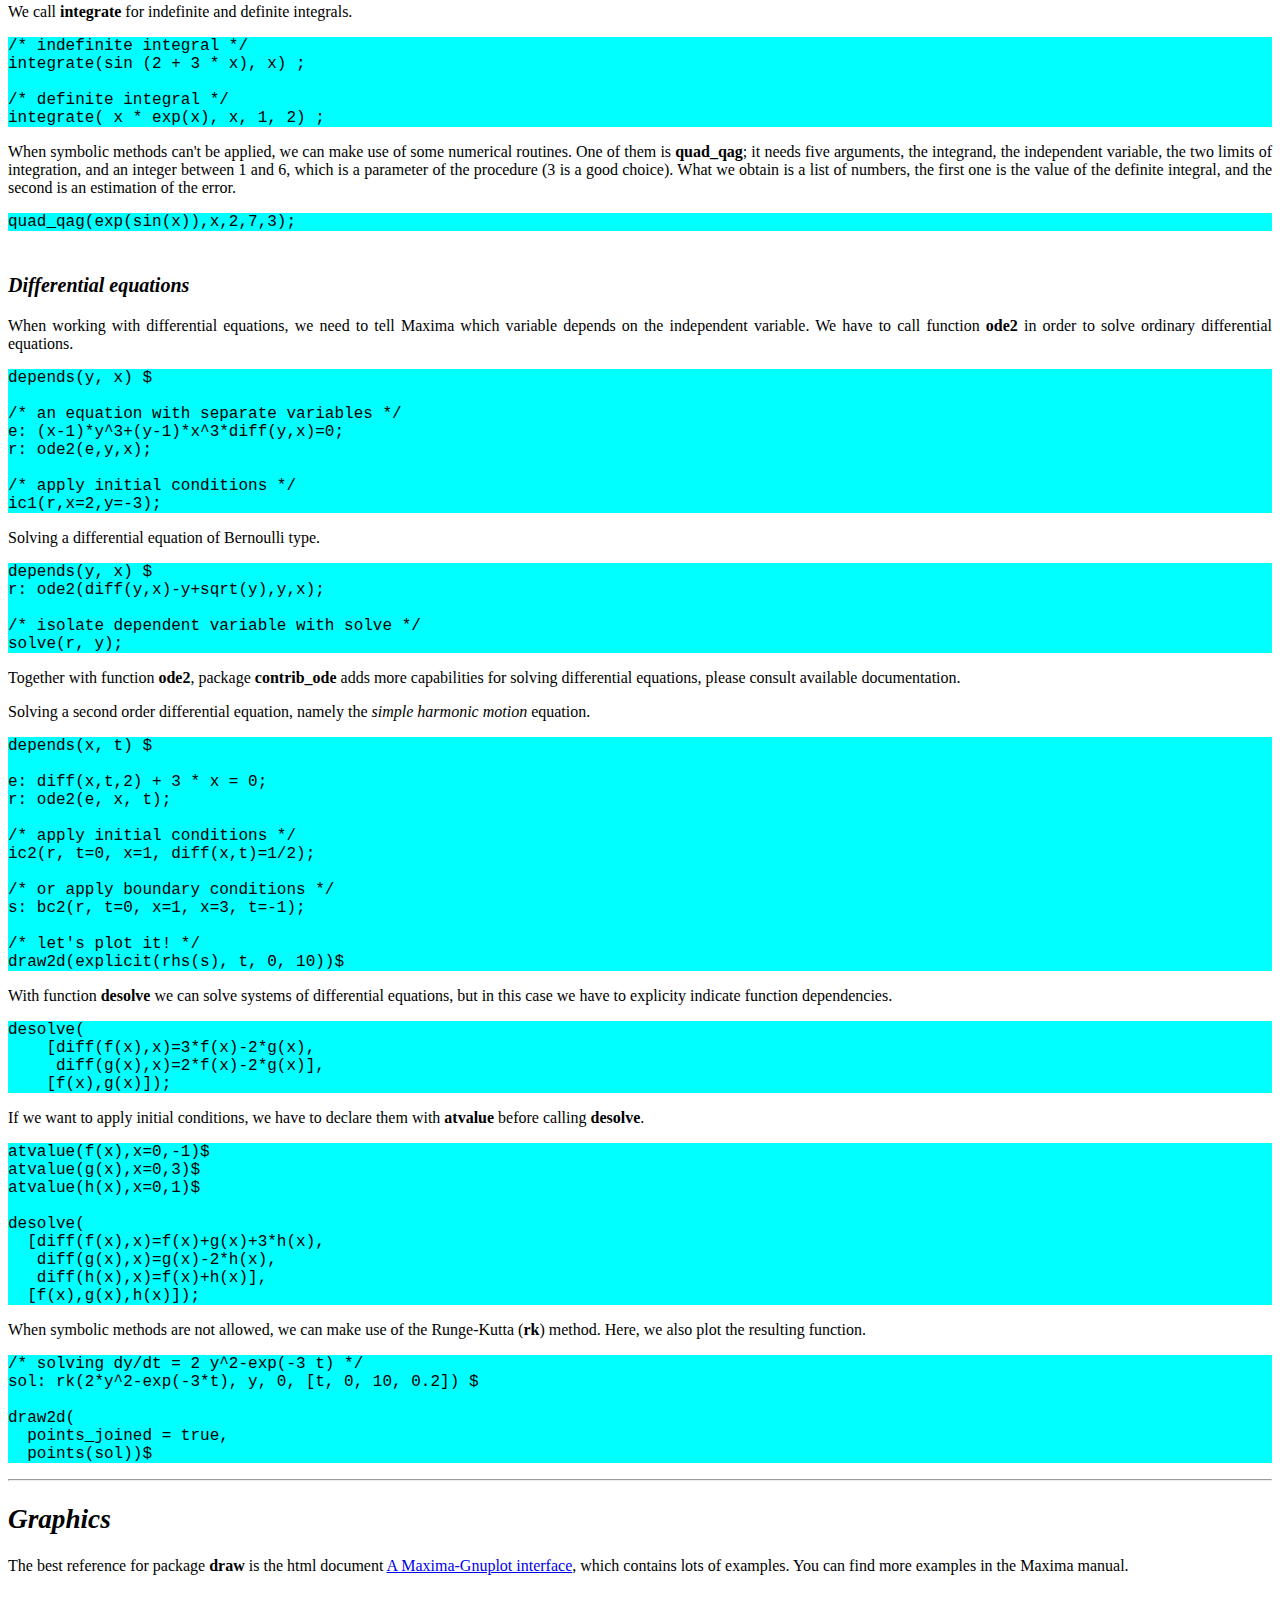
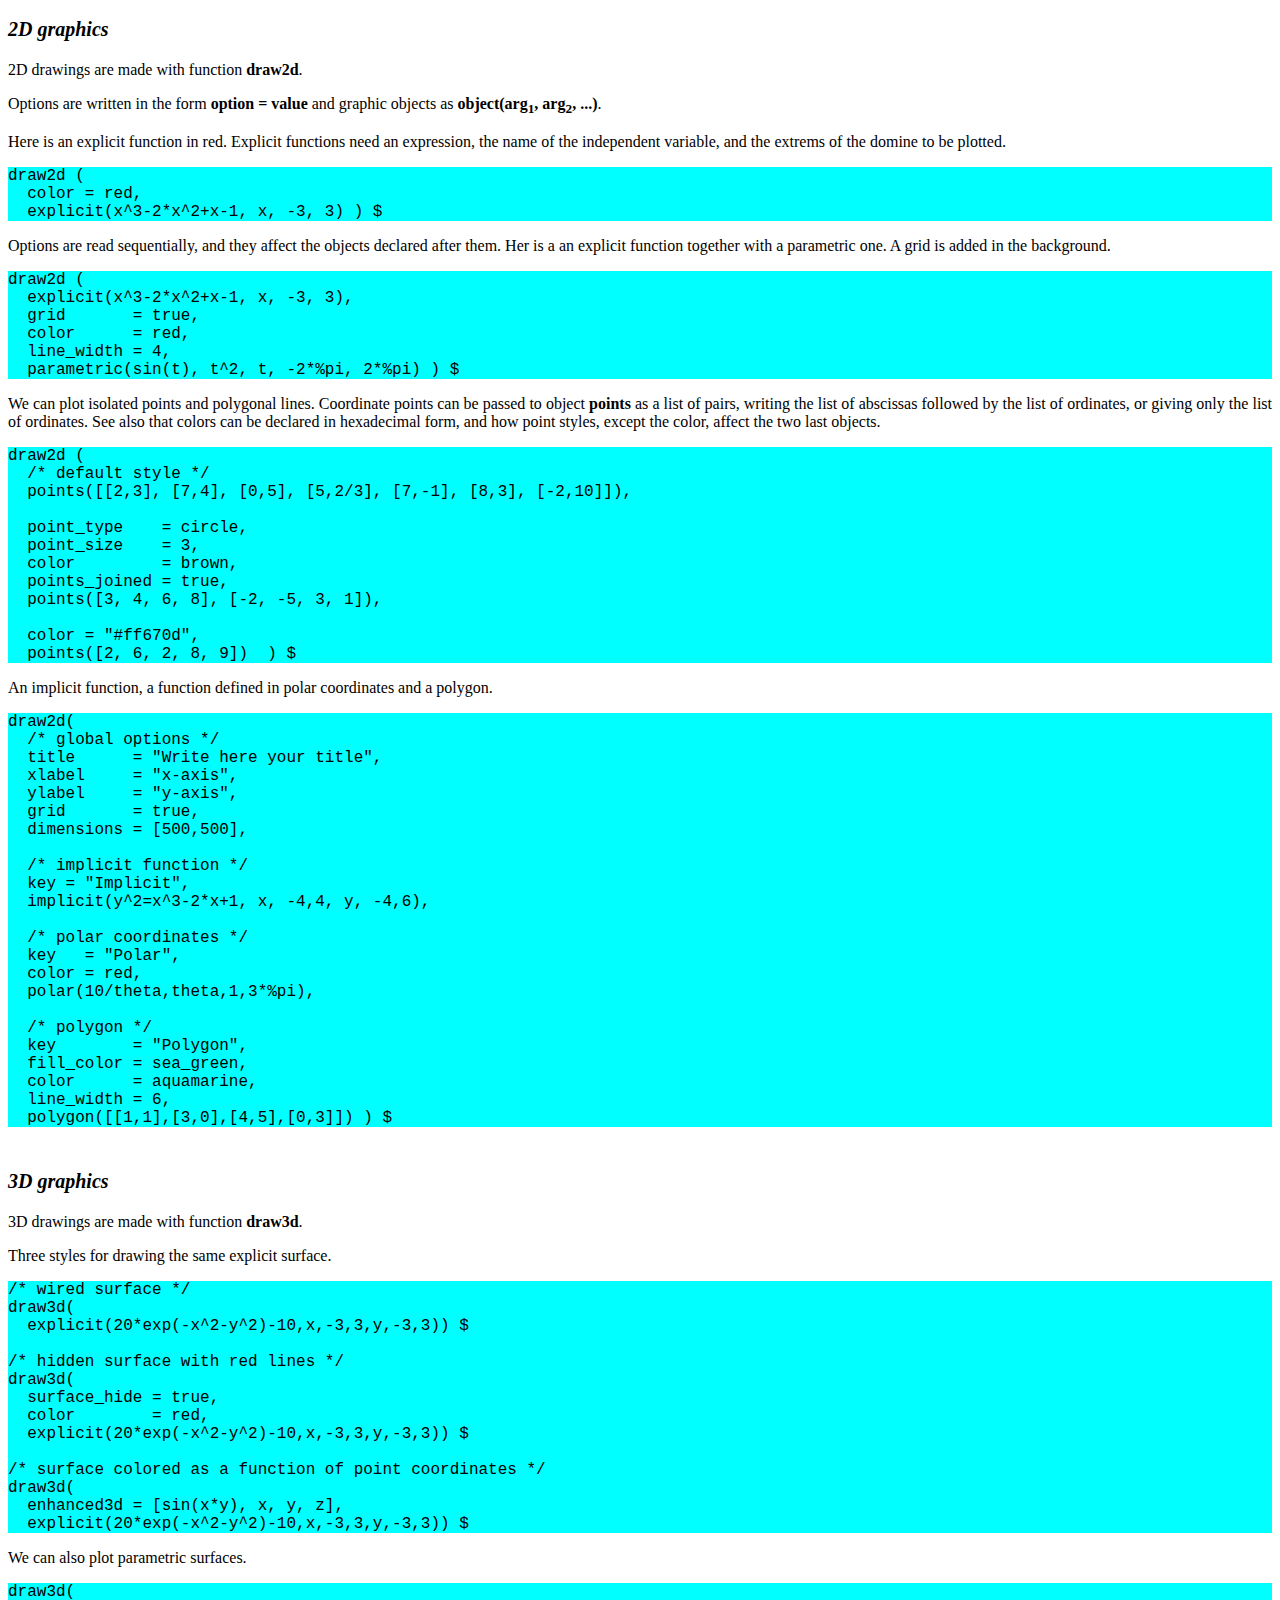
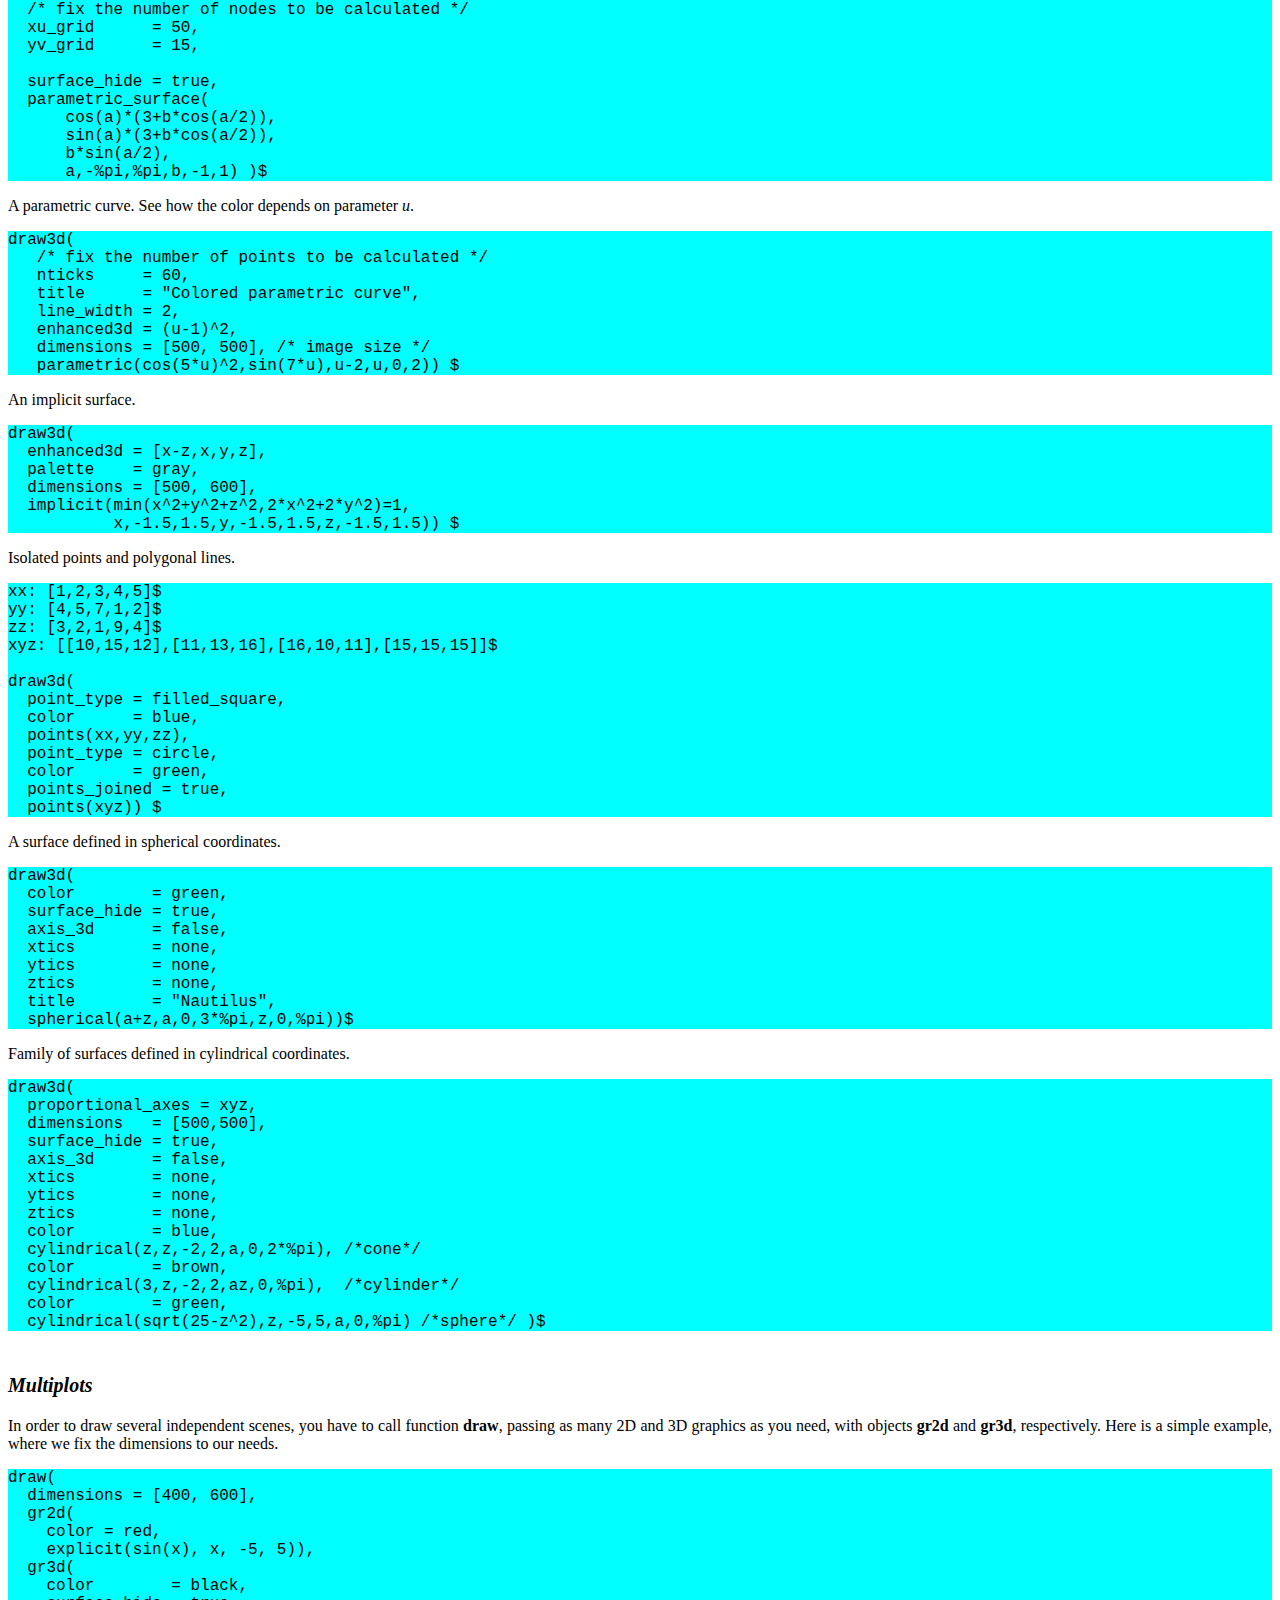
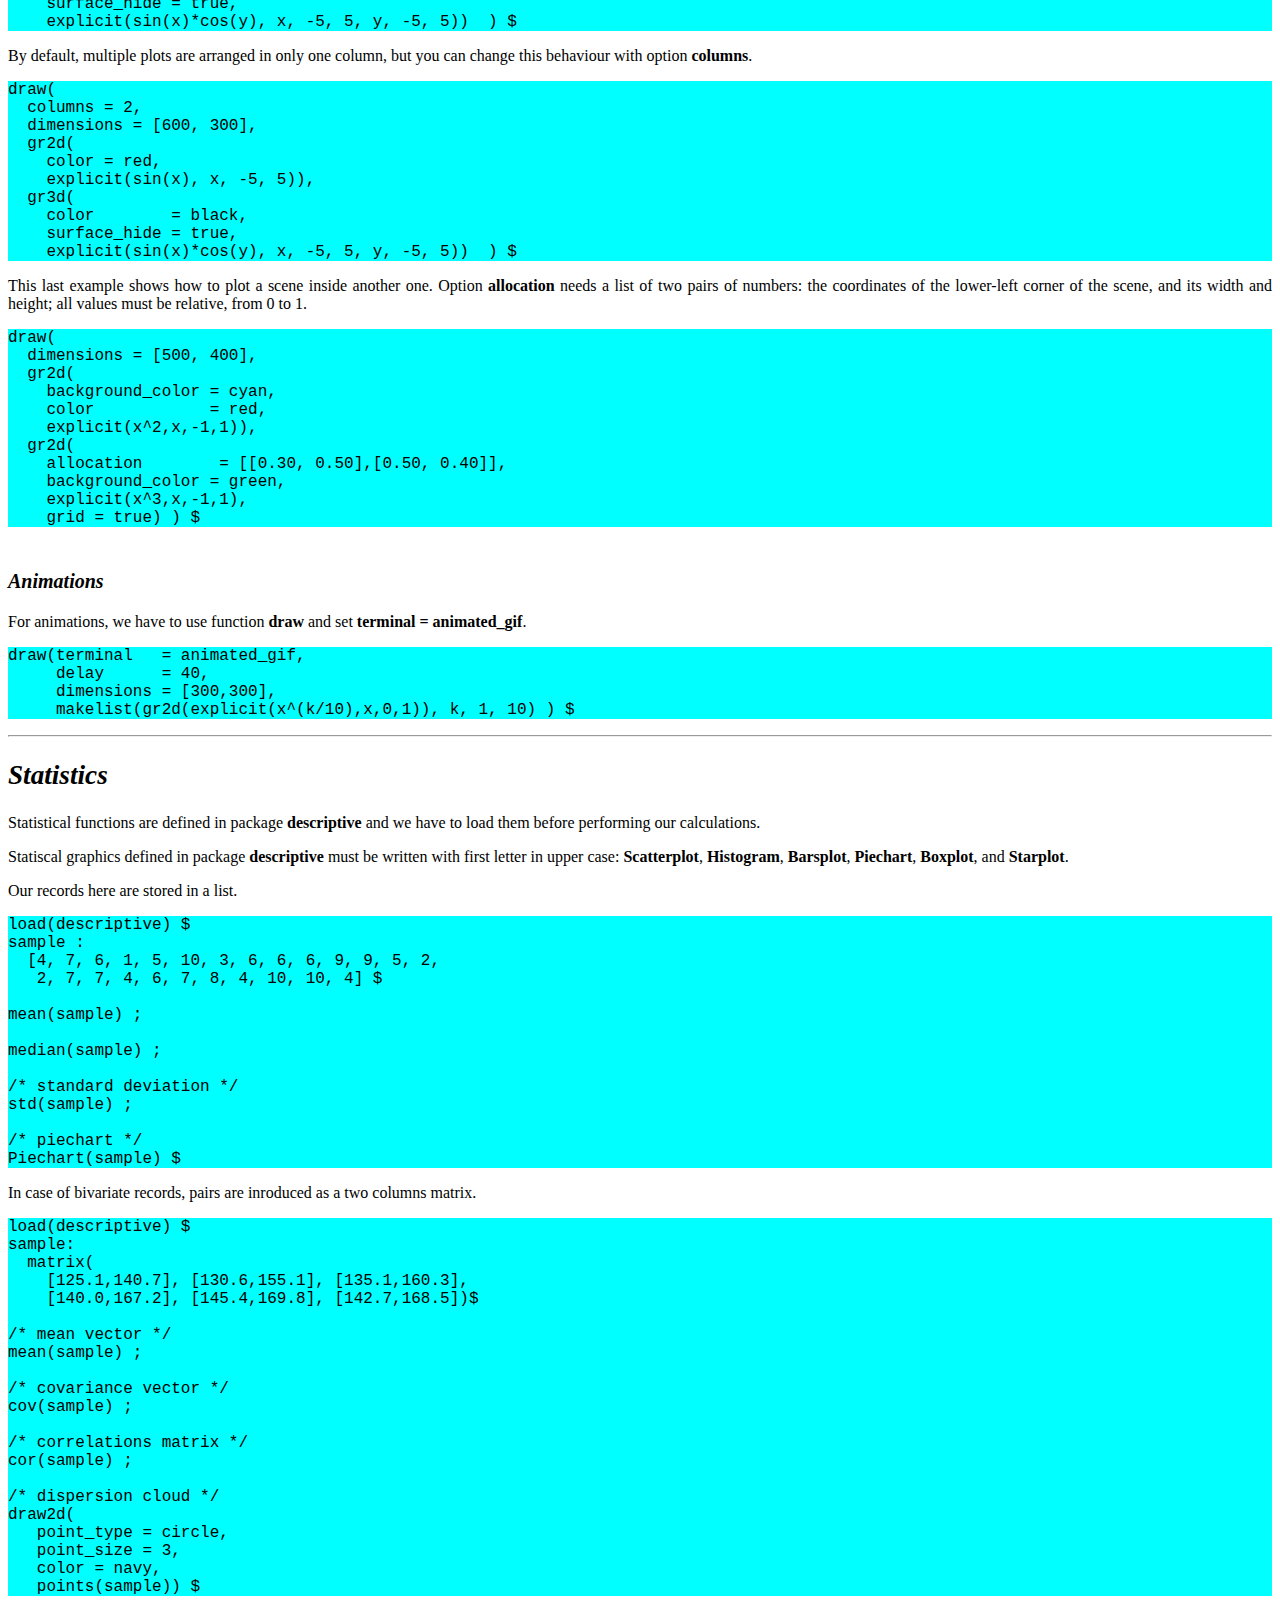
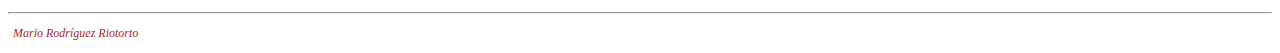
==== commit 9fdff083: "More work on help files" ====
--- a/help/help_en.html
+++ b/help/help_en.html
@@ -62,6 +62,7 @@
   <li><a href="#enteiros">Integers</a></li>
   <li><a href="#racionais">Rationals</a></li>
   <li><a href="#complexos">Complex</a></li>
+  <li><a href="#factcon">Conversion factors</a></li>
   </ul>
 </li>
 <li><a href="#alxebra">Algebra</a>
@@ -284,6 +285,61 @@
 
 
 
+<h3 id="factcon"><br>Conversion factors</h3>
+
+<p>Package <b>ezunits</b> provides all we need for unit conversions. Let's see some examples.</p>
+
+<pre>
+load("ezunits") $
+
+/* convert m/s to km/hour */
+5 ` m/s `` km/hour ;
+
+/* convert N/cm^2 to Pa */
+32 ` N/cm^2 `` Pa ;
+
+/* convert m to inch in two steps */
+d : 10 ` m $
+d `` inch;
+
+/* list all conversion factors */
+for k in known_unit_conversions do print(k)$
+</pre>
+
+<p>You can declare your own conversion factors.</p>
+
+<pre>
+load("ezunits") $
+
+declare_unit_conversion (
+    Pa = 9.869*10^-6 * atm,
+    bar = 100000 * Pa ) $
+
+5.3 ` atm `` bar ;
+</pre>
+
+<p>We can convert any physical units to fundamental units.</p>
+
+<pre>
+load("ezunits") $
+
+f: 7 ` kg*km/minute^2;
+
+/* tell me the dimensions */
+dimensions (f);
+
+/* tell me the fundamental units */
+fundamental_units (f);
+
+/* make conversion */
+f `` fundamental_units (f);
+</pre>
+
+
+
+
+
+
 
 
 
